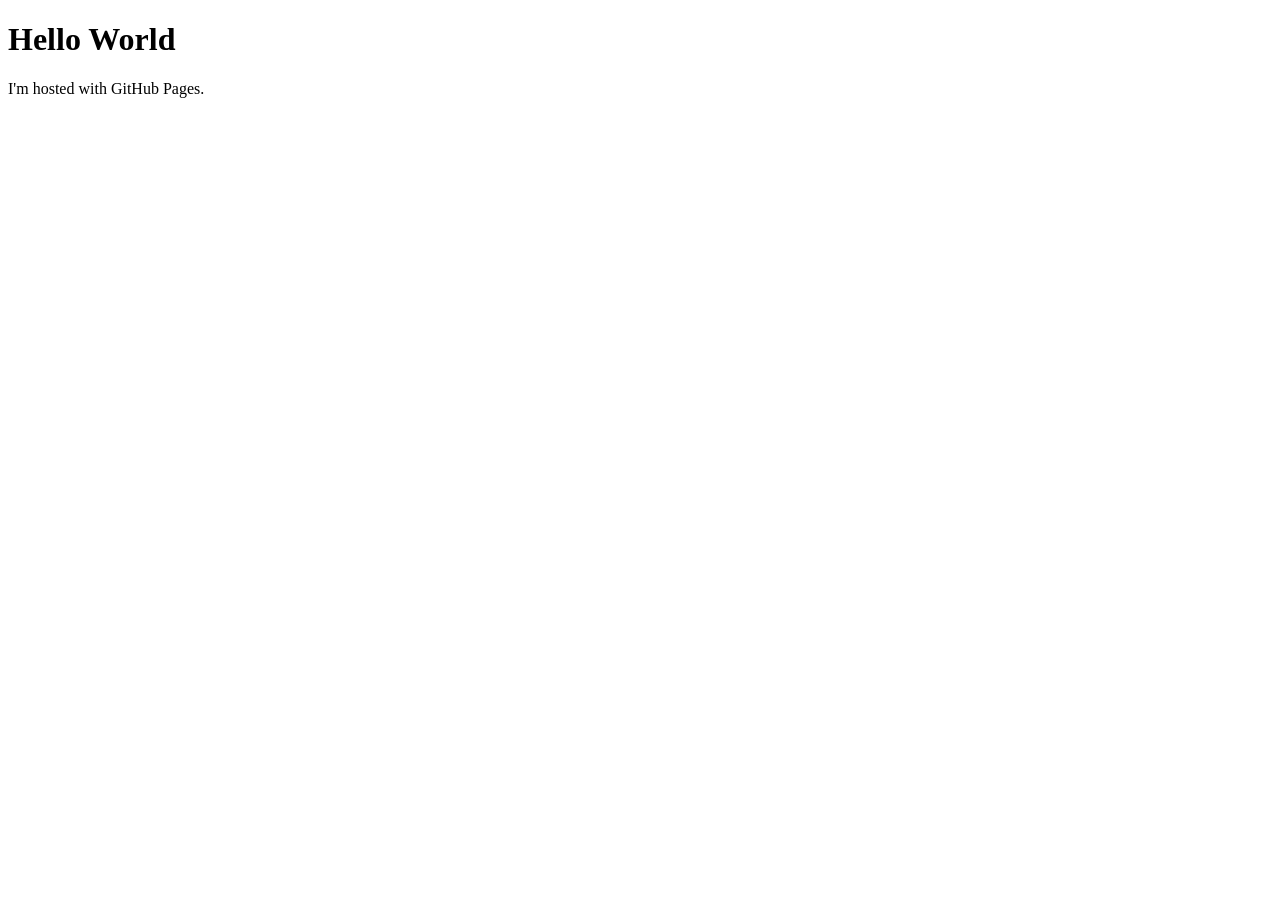
==== index.html @ 9ea76708 "keyshot" ====
<!DOCTYPE html>
<!-- saved from url=(0057)https://blog.keyshot.com/hubfs/downloads/files/index.html -->
<html><head><meta http-equiv="Content-Type" content="text/html; charset=windows-1252"><style type="text/css">.vue-slider-dot{position:absolute;will-change:transform;-webkit-transition:all 0s;transition:all 0s;z-index:5}.vue-slider-dot-tooltip{position:absolute;visibility:hidden}.vue-slider-dot-tooltip-show{visibility:visible}.vue-slider-dot-tooltip-top{top:-10px;left:50%;-webkit-transform:translate(-50%,-100%);transform:translate(-50%,-100%)}.vue-slider-dot-tooltip-bottom{bottom:-10px;left:50%;-webkit-transform:translate(-50%,100%);transform:translate(-50%,100%)}.vue-slider-dot-tooltip-left{left:-10px;top:50%;-webkit-transform:translate(-100%,-50%);transform:translate(-100%,-50%)}.vue-slider-dot-tooltip-right{right:-10px;top:50%;-webkit-transform:translate(100%,-50%);transform:translate(100%,-50%)}</style><style type="text/css">.vue-slider-marks{position:relative;width:100%;height:100%}.vue-slider-mark{position:absolute;z-index:1}.vue-slider-ltr .vue-slider-mark,.vue-slider-rtl .vue-slider-mark{width:0;height:100%;top:50%}.vue-slider-ltr .vue-slider-mark-step,.vue-slider-rtl .vue-slider-mark-step{top:0}.vue-slider-ltr .vue-slider-mark-label,.vue-slider-rtl .vue-slider-mark-label{top:100%;margin-top:10px}.vue-slider-ltr .vue-slider-mark{-webkit-transform:translate(-50%,-50%);transform:translate(-50%,-50%)}.vue-slider-ltr .vue-slider-mark-step{left:0}.vue-slider-ltr .vue-slider-mark-label{left:50%;-webkit-transform:translateX(-50%);transform:translateX(-50%)}.vue-slider-rtl .vue-slider-mark{-webkit-transform:translate(50%,-50%);transform:translate(50%,-50%)}.vue-slider-rtl .vue-slider-mark-step{right:0}.vue-slider-rtl .vue-slider-mark-label{right:50%;-webkit-transform:translateX(50%);transform:translateX(50%)}.vue-slider-btt .vue-slider-mark,.vue-slider-ttb .vue-slider-mark{width:100%;height:0;left:50%}.vue-slider-btt .vue-slider-mark-step,.vue-slider-ttb .vue-slider-mark-step{left:0}.vue-slider-btt .vue-slider-mark-label,.vue-slider-ttb .vue-slider-mark-label{left:100%;margin-left:10px}.vue-slider-btt .vue-slider-mark{-webkit-transform:translate(-50%,50%);transform:translate(-50%,50%)}.vue-slider-btt .vue-slider-mark-step{top:0}.vue-slider-btt .vue-slider-mark-label{top:50%;-webkit-transform:translateY(-50%);transform:translateY(-50%)}.vue-slider-ttb .vue-slider-mark{-webkit-transform:translate(-50%,-50%);transform:translate(-50%,-50%)}.vue-slider-ttb .vue-slider-mark-step{bottom:0}.vue-slider-ttb .vue-slider-mark-label{bottom:50%;-webkit-transform:translateY(50%);transform:translateY(50%)}.vue-slider-mark-label,.vue-slider-mark-step{position:absolute}</style><style type="text/css">.vue-slider{position:relative;-webkit-box-sizing:content-box;box-sizing:content-box;-webkit-user-select:none;-moz-user-select:none;-ms-user-select:none;user-select:none;display:block;-ms-touch-action:none;-webkit-tap-highlight-color:rgba(0,0,0,0)}.vue-slider-disabled{pointer-events:none}.vue-slider-rail{position:relative;width:100%;height:100%;-webkit-transition-property:width,height,left,right,top,bottom;transition-property:width,height,left,right,top,bottom}.vue-slider-process{position:absolute;z-index:1}.vue-slider-sr-only{clip:rect(1px,1px,1px,1px);height:1px;width:1px;overflow:hidden;position:absolute!important}</style><style type="text/css">/* component style */
.vue-slider-disabled {
  opacity: 0.5;
  cursor: not-allowed;
}

/* rail style */
.vue-slider-rail {
  background-color: #ccc;
  border-radius: 15px;
}

/* process style */
.vue-slider-process {
  background-color: #3498db;
  border-radius: 15px;
}

/* mark style */
.vue-slider-mark {
  z-index: 4;
}
.vue-slider-mark:first-child .vue-slider-mark-step, .vue-slider-mark:last-child .vue-slider-mark-step {
  display: none;
}
.vue-slider-mark-step {
  width: 100%;
  height: 100%;
  border-radius: 50%;
  background-color: rgba(0, 0, 0, 0.16);
}
.vue-slider-mark-label {
  font-size: 14px;
  white-space: nowrap;
}
/* dot style */
.vue-slider-dot-handle {
  cursor: pointer;
  width: 100%;
  height: 100%;
  border-radius: 50%;
  background-color: #fff;
  box-sizing: border-box;
  box-shadow: 0.5px 0.5px 2px 1px rgba(0, 0, 0, 0.32);
}
.vue-slider-dot-handle-focus {
  box-shadow: 0px 0px 1px 2px rgba(52, 152, 219, 0.36);
}

.vue-slider-dot-handle-disabled {
  cursor: not-allowed;
  background-color: #ccc;
}

.vue-slider-dot-tooltip-inner {
  font-size: 14px;
  white-space: nowrap;
  padding: 2px 5px;
  min-width: 20px;
  text-align: center;
  color: #fff;
  border-radius: 5px;
  border-color: #3498db;
  background-color: #3498db;
  box-sizing: content-box;
}
.vue-slider-dot-tooltip-inner::after {
  content: "";
  position: absolute;
}
.vue-slider-dot-tooltip-inner-top::after {
  top: 100%;
  left: 50%;
  transform: translate(-50%, 0);
  height: 0;
  width: 0;
  border-color: transparent;
  border-style: solid;
  border-width: 5px;
  border-top-color: inherit;
}
.vue-slider-dot-tooltip-inner-bottom::after {
  bottom: 100%;
  left: 50%;
  transform: translate(-50%, 0);
  height: 0;
  width: 0;
  border-color: transparent;
  border-style: solid;
  border-width: 5px;
  border-bottom-color: inherit;
}
.vue-slider-dot-tooltip-inner-left::after {
  left: 100%;
  top: 50%;
  transform: translate(0, -50%);
  height: 0;
  width: 0;
  border-color: transparent;
  border-style: solid;
  border-width: 5px;
  border-left-color: inherit;
}
.vue-slider-dot-tooltip-inner-right::after {
  right: 100%;
  top: 50%;
  transform: translate(0, -50%);
  height: 0;
  width: 0;
  border-color: transparent;
  border-style: solid;
  border-width: 5px;
  border-right-color: inherit;
}

.vue-slider-dot-tooltip-wrapper {
  opacity: 0;
  transition: all 0.3s;
}
.vue-slider-dot-tooltip-wrapper-show {
  opacity: 1;
}
</style><style type="text/css">
.Main__controls_1d7bsga8[data-v-e9185a48]{width:100%;max-width:510px;position:fixed;padding:0px 11px;user-select:none;z-index:10000000;background:white;border:2px solid black;display:flex;flex-direction:row;align-items:center
}
.Main__controls_1d7bsga8 .Main__play-btn-wrap_x5pQSEfb[data-v-e9185a48]{margin:0 0px
}
.Main__controls_1d7bsga8 .Main__play-btn-wrap_x5pQSEfb div[data-v-e9185a48]{cursor:pointer;height:32px;width:30px;display:flex;flex-direction:row;align-items:center;justify-content:center
}
.Main__controls_1d7bsga8 .Main__play-btn-wrap_x5pQSEfb svg[data-v-e9185a48]{width:14px;height:auto;cursor:pointer
}
.Main__controls_1d7bsga8 .Main__controls-wrap_3U3nEvol[data-v-e9185a48]{display:flex;flex-direction:row;flex:1;padding:8px 0;align-items:center
}
.Main__controls_1d7bsga8 .Main__controls-wrap_3U3nEvol .Main__time_IdhjO9hP[data-v-e9185a48]{white-space:nowrap;margin-right:10px;margin-left:2px;font-size:10px;font-family:"Didact Gothic"
}
.Main__controls_1d7bsga8 .Main__controls-wrap_3U3nEvol .Main__progress_PWbxBj3c[data-v-e9185a48]{margin:0 5px;max-width:343px;flex-shrink:unset;width:100%
}
.Main__controls_1d7bsga8 .Main__controls-wrap_3U3nEvol .Main__duration_2uU0QLly[data-v-e9185a48]{margin-left:5px;margin-right:5px;font-size:10px;font-family:"Didact Gothic"
}
.Main__controls_1d7bsga8 .Main__controls-wrap_3U3nEvol .Main__volume_2sFz3dVC[data-v-e9185a48]{flex-shrink:unset;margin:0 5px;width:100px
}
.Main__tl_2eCs-W85[data-v-e9185a48]{top:15%;right:calc(100% - 38px);padding-right:3px
}
.Main__tl_2eCs-W85 .Main__play-btn-wrap_x5pQSEfb div[data-v-e9185a48]{margin-left:5px
}
.Main__tl_2eCs-W85[data-v-e9185a48]:hover{right:unset;left:-4px;padding-right:11px;padding-left:0px
}
.Main__tl_2eCs-W85:hover .Main__play-btn-wrap_x5pQSEfb[data-v-e9185a48]{order:0
}
.Main__tl_2eCs-W85:hover .Main__play-btn-wrap_x5pQSEfb div[data-v-e9185a48]{padding-left:5px;margin-left:unset
}
.Main__tl_2eCs-W85 .Main__play-btn-wrap_x5pQSEfb[data-v-e9185a48]{order:1
}
.Main__bl_3NKsjgYi[data-v-e9185a48]{bottom:15%;right:calc(100% - 38px);padding-right:3px
}
.Main__bl_3NKsjgYi .Main__play-btn-wrap_x5pQSEfb div[data-v-e9185a48]{margin-left:5px
}
.Main__bl_3NKsjgYi[data-v-e9185a48]:hover{right:unset;left:-4px;padding-right:11px;padding-left:0px
}
.Main__bl_3NKsjgYi:hover .Main__play-btn-wrap_x5pQSEfb[data-v-e9185a48]{order:0
}
.Main__bl_3NKsjgYi:hover .Main__play-btn-wrap_x5pQSEfb div[data-v-e9185a48]{padding-left:5px;margin-left:unset
}
.Main__bl_3NKsjgYi .Main__play-btn-wrap_x5pQSEfb[data-v-e9185a48]{order:1
}
.Main__tr_3I2WpakI[data-v-e9185a48]{top:15%;left:calc(100% - 38px);padding-left:3px
}
.Main__tr_3I2WpakI .Main__play-btn-wrap_x5pQSEfb div[data-v-e9185a48]{margin-right:5px
}
.Main__tr_3I2WpakI[data-v-e9185a48]:hover{left:unset;right:-4px;padding-right:5px;padding-left:11px
}
.Main__tr_3I2WpakI:hover .Main__play-btn-wrap_x5pQSEfb[data-v-e9185a48]{order:1;margin-left:10px
}
.Main__tr_3I2WpakI:hover .Main__play-btn-wrap_x5pQSEfb div[data-v-e9185a48]{margin-right:unset
}
.Main__tr_3I2WpakI .Main__play-btn-wrap_x5pQSEfb[data-v-e9185a48]{order:0
}
.Main__br_1ErROjdI[data-v-e9185a48]{bottom:15%;left:calc(100% - 38px);padding-left:3px
}
.Main__br_1ErROjdI .Main__play-btn-wrap_x5pQSEfb div[data-v-e9185a48]{margin-right:5px
}
.Main__br_1ErROjdI[data-v-e9185a48]:hover{left:unset;right:-4px;padding-right:5px;padding-left:11px
}
.Main__br_1ErROjdI:hover .Main__play-btn-wrap_x5pQSEfb[data-v-e9185a48]{order:1;margin-left:10px
}
.Main__br_1ErROjdI:hover .Main__play-btn-wrap_x5pQSEfb div[data-v-e9185a48]{margin-right:unset
}
.Main__br_1ErROjdI .Main__play-btn-wrap_x5pQSEfb[data-v-e9185a48]{order:0
}
</style><style type="text/css">
.vue-slider-process,.vue-slider-dot{transition:none !important
}
.vue-slider{cursor:pointer
}
.vue-slider-dot-tooltip{display:none !important
}
.vue-slider-dot{background:black !important;border-radius:50%;box-shadow:none;height:12px !important;width:12px !important
}
.vue-slider-dot-handle{background:transparent !important;box-shadow:none
}
.vue-slider-rail{background:#f2f2f2 !important
}
.vue-slider-process{background:black !important
}
.vue-slider{height:2px !important
}
</style><style type="text/css">@font-face{font-family:'Didact Gothic';src:url([data-uri]) format("woff");font-weight:normal;font-style:normal}
</style></head><body>
<h1>Hello World</h1>
<p>I'm hosted with GitHub Pages.</p>

<div data-v-e9185a48=""><!----></div></body></html>
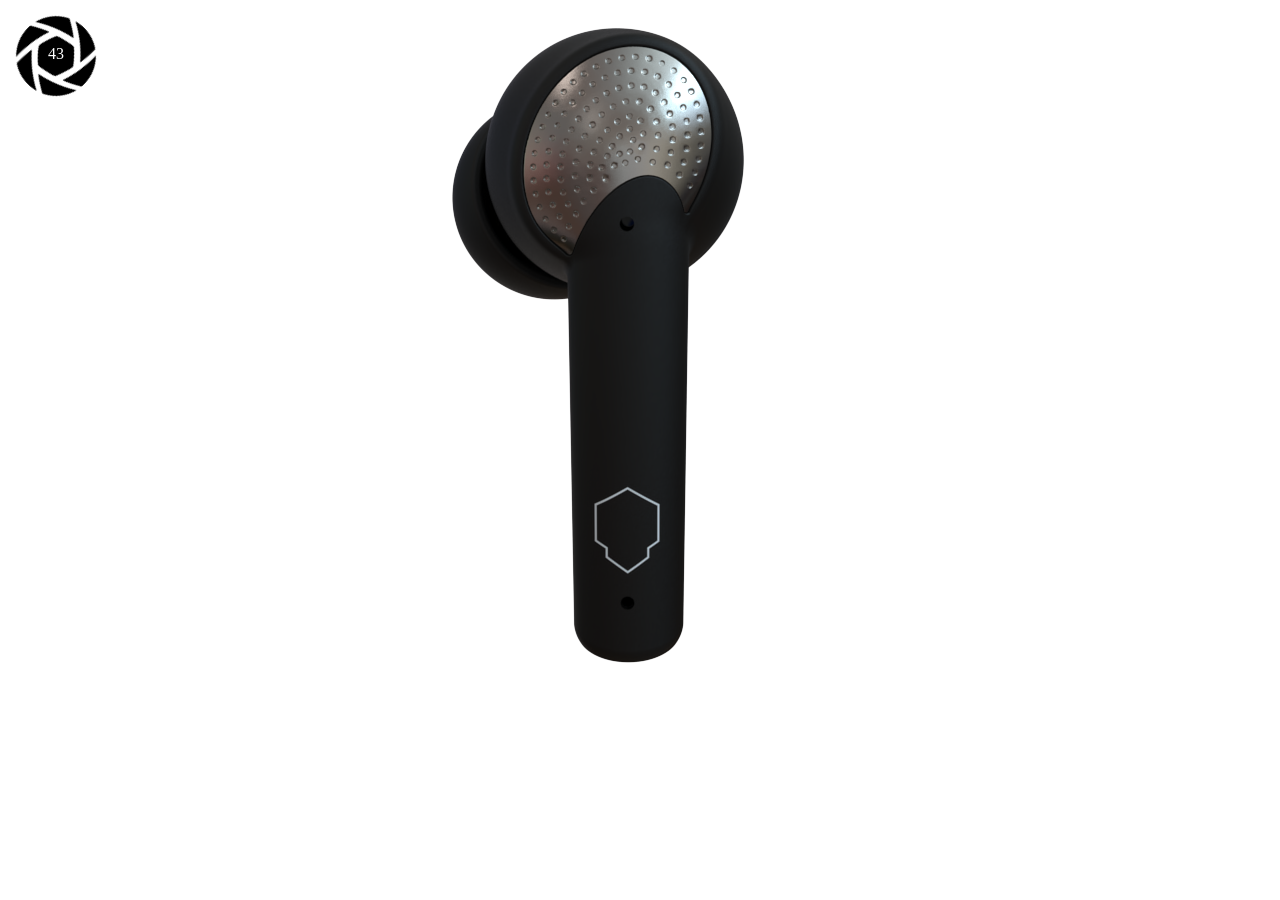
==== commit cd3174ee: "Update index.html" ====
--- a/index.html
+++ b/index.html
@@ -1,214 +1,58 @@
+<!--
+  KeyShotXR
+  (c) Copyright 2012-2017 Luxion ApS - All Rights Reserved.
+-->
+
 <!DOCTYPE html>
-<!-- saved from url=(0057)https://blog.keyshot.com/hubfs/downloads/files/index.html -->
-<html><head><meta http-equiv="Content-Type" content="text/html; charset=windows-1252"><style type="text/css">.vue-slider-dot{position:absolute;will-change:transform;-webkit-transition:all 0s;transition:all 0s;z-index:5}.vue-slider-dot-tooltip{position:absolute;visibility:hidden}.vue-slider-dot-tooltip-show{visibility:visible}.vue-slider-dot-tooltip-top{top:-10px;left:50%;-webkit-transform:translate(-50%,-100%);transform:translate(-50%,-100%)}.vue-slider-dot-tooltip-bottom{bottom:-10px;left:50%;-webkit-transform:translate(-50%,100%);transform:translate(-50%,100%)}.vue-slider-dot-tooltip-left{left:-10px;top:50%;-webkit-transform:translate(-100%,-50%);transform:translate(-100%,-50%)}.vue-slider-dot-tooltip-right{right:-10px;top:50%;-webkit-transform:translate(100%,-50%);transform:translate(100%,-50%)}</style><style type="text/css">.vue-slider-marks{position:relative;width:100%;height:100%}.vue-slider-mark{position:absolute;z-index:1}.vue-slider-ltr .vue-slider-mark,.vue-slider-rtl .vue-slider-mark{width:0;height:100%;top:50%}.vue-slider-ltr .vue-slider-mark-step,.vue-slider-rtl .vue-slider-mark-step{top:0}.vue-slider-ltr .vue-slider-mark-label,.vue-slider-rtl .vue-slider-mark-label{top:100%;margin-top:10px}.vue-slider-ltr .vue-slider-mark{-webkit-transform:translate(-50%,-50%);transform:translate(-50%,-50%)}.vue-slider-ltr .vue-slider-mark-step{left:0}.vue-slider-ltr .vue-slider-mark-label{left:50%;-webkit-transform:translateX(-50%);transform:translateX(-50%)}.vue-slider-rtl .vue-slider-mark{-webkit-transform:translate(50%,-50%);transform:translate(50%,-50%)}.vue-slider-rtl .vue-slider-mark-step{right:0}.vue-slider-rtl .vue-slider-mark-label{right:50%;-webkit-transform:translateX(50%);transform:translateX(50%)}.vue-slider-btt .vue-slider-mark,.vue-slider-ttb .vue-slider-mark{width:100%;height:0;left:50%}.vue-slider-btt .vue-slider-mark-step,.vue-slider-ttb .vue-slider-mark-step{left:0}.vue-slider-btt .vue-slider-mark-label,.vue-slider-ttb .vue-slider-mark-label{left:100%;margin-left:10px}.vue-slider-btt .vue-slider-mark{-webkit-transform:translate(-50%,50%);transform:translate(-50%,50%)}.vue-slider-btt .vue-slider-mark-step{top:0}.vue-slider-btt .vue-slider-mark-label{top:50%;-webkit-transform:translateY(-50%);transform:translateY(-50%)}.vue-slider-ttb .vue-slider-mark{-webkit-transform:translate(-50%,-50%);transform:translate(-50%,-50%)}.vue-slider-ttb .vue-slider-mark-step{bottom:0}.vue-slider-ttb .vue-slider-mark-label{bottom:50%;-webkit-transform:translateY(50%);transform:translateY(50%)}.vue-slider-mark-label,.vue-slider-mark-step{position:absolute}</style><style type="text/css">.vue-slider{position:relative;-webkit-box-sizing:content-box;box-sizing:content-box;-webkit-user-select:none;-moz-user-select:none;-ms-user-select:none;user-select:none;display:block;-ms-touch-action:none;-webkit-tap-highlight-color:rgba(0,0,0,0)}.vue-slider-disabled{pointer-events:none}.vue-slider-rail{position:relative;width:100%;height:100%;-webkit-transition-property:width,height,left,right,top,bottom;transition-property:width,height,left,right,top,bottom}.vue-slider-process{position:absolute;z-index:1}.vue-slider-sr-only{clip:rect(1px,1px,1px,1px);height:1px;width:1px;overflow:hidden;position:absolute!important}</style><style type="text/css">/* component style */
-.vue-slider-disabled {
-  opacity: 0.5;
-  cursor: not-allowed;
-}
+<html xmlns='http://www.w3.org/1999/xhtml'>
+  <head>
+    <meta http-equiv="X-UA-Compatible" content="IE=Edge"/>
+    <meta http-equiv="Content-Type" content="text/html; charset=utf-8"/>
+    <meta name="viewport" content="width=device-width, initial-scale=1, maximum-scale=1">
+    <title>KeyShotXR</title>
+    <style type="text/css">
+      body { -ms-touch-action: none; }
+    </style>
+    <script type="text/javascript" src="earbud_logo/files/KeyShotXR.js"></script>
+    <script type="text/javascript">
+      var keyshotXR;
 
-/* rail style */
-.vue-slider-rail {
-  background-color: #ccc;
-  border-radius: 15px;
-}
+      function initKeyShotXR() {
+        var nameOfDiv = "KeyShotXR";
+        var folderName = "earbud_logo";
+        var viewPortWidth = 1280;
+        var viewPortHeight = 720;
+        var backgroundColor = "#FFFFFF";
+        var uCount = 90;
+        var vCount = 1;
+        var uWrap = true;
+        var vWrap = false;
+        var uMouseSensitivity = -0.05;
+        var vMouseSensitivity = 0.05;
+        var uStartIndex = 89;
+        var vStartIndex = 0;
+        var minZoom = 1;
+        var maxZoom = 1;
+        var rotationDamping = 0.96;
+        var downScaleToBrowser = true;
+        var addDownScaleGUIButton = false;
+        var downloadOnInteraction = false;
+        var imageExtension = "png";
+        var showLoading = true;
+        var loadingIcon = "ks_logo.png"; // Set to empty string for default icon.
+        var allowFullscreen = true; // Double-click in desktop browsers for fullscreen.
+        var uReverse = false;
+        var vReverse = false;
+        var hotspots = {};
+        var isIBooksWidget = false;
+        
+        keyshotXR = new keyshotXR(nameOfDiv,folderName,viewPortWidth,viewPortHeight,backgroundColor,uCount,vCount,uWrap,vWrap,uMouseSensitivity,vMouseSensitivity,uStartIndex,vStartIndex,minZoom,maxZoom,rotationDamping,downScaleToBrowser,addDownScaleGUIButton,downloadOnInteraction,imageExtension,showLoading,loadingIcon,allowFullscreen,uReverse,vReverse,hotspots,isIBooksWidget);
+      }
 
-/* process style */
-.vue-slider-process {
-  background-color: #3498db;
-  border-radius: 15px;
-}
-
-/* mark style */
-.vue-slider-mark {
-  z-index: 4;
-}
-.vue-slider-mark:first-child .vue-slider-mark-step, .vue-slider-mark:last-child .vue-slider-mark-step {
-  display: none;
-}
-.vue-slider-mark-step {
-  width: 100%;
-  height: 100%;
-  border-radius: 50%;
-  background-color: rgba(0, 0, 0, 0.16);
-}
-.vue-slider-mark-label {
-  font-size: 14px;
-  white-space: nowrap;
-}
-/* dot style */
-.vue-slider-dot-handle {
-  cursor: pointer;
-  width: 100%;
-  height: 100%;
-  border-radius: 50%;
-  background-color: #fff;
-  box-sizing: border-box;
-  box-shadow: 0.5px 0.5px 2px 1px rgba(0, 0, 0, 0.32);
-}
-.vue-slider-dot-handle-focus {
-  box-shadow: 0px 0px 1px 2px rgba(52, 152, 219, 0.36);
-}
-
-.vue-slider-dot-handle-disabled {
-  cursor: not-allowed;
-  background-color: #ccc;
-}
-
-.vue-slider-dot-tooltip-inner {
-  font-size: 14px;
-  white-space: nowrap;
-  padding: 2px 5px;
-  min-width: 20px;
-  text-align: center;
-  color: #fff;
-  border-radius: 5px;
-  border-color: #3498db;
-  background-color: #3498db;
-  box-sizing: content-box;
-}
-.vue-slider-dot-tooltip-inner::after {
-  content: "";
-  position: absolute;
-}
-.vue-slider-dot-tooltip-inner-top::after {
-  top: 100%;
-  left: 50%;
-  transform: translate(-50%, 0);
-  height: 0;
-  width: 0;
-  border-color: transparent;
-  border-style: solid;
-  border-width: 5px;
-  border-top-color: inherit;
-}
-.vue-slider-dot-tooltip-inner-bottom::after {
-  bottom: 100%;
-  left: 50%;
-  transform: translate(-50%, 0);
-  height: 0;
-  width: 0;
-  border-color: transparent;
-  border-style: solid;
-  border-width: 5px;
-  border-bottom-color: inherit;
-}
-.vue-slider-dot-tooltip-inner-left::after {
-  left: 100%;
-  top: 50%;
-  transform: translate(0, -50%);
-  height: 0;
-  width: 0;
-  border-color: transparent;
-  border-style: solid;
-  border-width: 5px;
-  border-left-color: inherit;
-}
-.vue-slider-dot-tooltip-inner-right::after {
-  right: 100%;
-  top: 50%;
-  transform: translate(0, -50%);
-  height: 0;
-  width: 0;
-  border-color: transparent;
-  border-style: solid;
-  border-width: 5px;
-  border-right-color: inherit;
-}
-
-.vue-slider-dot-tooltip-wrapper {
-  opacity: 0;
-  transition: all 0.3s;
-}
-.vue-slider-dot-tooltip-wrapper-show {
-  opacity: 1;
-}
-</style><style type="text/css">
-.Main__controls_1d7bsga8[data-v-e9185a48]{width:100%;max-width:510px;position:fixed;padding:0px 11px;user-select:none;z-index:10000000;background:white;border:2px solid black;display:flex;flex-direction:row;align-items:center
-}
-.Main__controls_1d7bsga8 .Main__play-btn-wrap_x5pQSEfb[data-v-e9185a48]{margin:0 0px
-}
-.Main__controls_1d7bsga8 .Main__play-btn-wrap_x5pQSEfb div[data-v-e9185a48]{cursor:pointer;height:32px;width:30px;display:flex;flex-direction:row;align-items:center;justify-content:center
-}
-.Main__controls_1d7bsga8 .Main__play-btn-wrap_x5pQSEfb svg[data-v-e9185a48]{width:14px;height:auto;cursor:pointer
-}
-.Main__controls_1d7bsga8 .Main__controls-wrap_3U3nEvol[data-v-e9185a48]{display:flex;flex-direction:row;flex:1;padding:8px 0;align-items:center
-}
-.Main__controls_1d7bsga8 .Main__controls-wrap_3U3nEvol .Main__time_IdhjO9hP[data-v-e9185a48]{white-space:nowrap;margin-right:10px;margin-left:2px;font-size:10px;font-family:"Didact Gothic"
-}
-.Main__controls_1d7bsga8 .Main__controls-wrap_3U3nEvol .Main__progress_PWbxBj3c[data-v-e9185a48]{margin:0 5px;max-width:343px;flex-shrink:unset;width:100%
-}
-.Main__controls_1d7bsga8 .Main__controls-wrap_3U3nEvol .Main__duration_2uU0QLly[data-v-e9185a48]{margin-left:5px;margin-right:5px;font-size:10px;font-family:"Didact Gothic"
-}
-.Main__controls_1d7bsga8 .Main__controls-wrap_3U3nEvol .Main__volume_2sFz3dVC[data-v-e9185a48]{flex-shrink:unset;margin:0 5px;width:100px
-}
-.Main__tl_2eCs-W85[data-v-e9185a48]{top:15%;right:calc(100% - 38px);padding-right:3px
-}
-.Main__tl_2eCs-W85 .Main__play-btn-wrap_x5pQSEfb div[data-v-e9185a48]{margin-left:5px
-}
-.Main__tl_2eCs-W85[data-v-e9185a48]:hover{right:unset;left:-4px;padding-right:11px;padding-left:0px
-}
-.Main__tl_2eCs-W85:hover .Main__play-btn-wrap_x5pQSEfb[data-v-e9185a48]{order:0
-}
-.Main__tl_2eCs-W85:hover .Main__play-btn-wrap_x5pQSEfb div[data-v-e9185a48]{padding-left:5px;margin-left:unset
-}
-.Main__tl_2eCs-W85 .Main__play-btn-wrap_x5pQSEfb[data-v-e9185a48]{order:1
-}
-.Main__bl_3NKsjgYi[data-v-e9185a48]{bottom:15%;right:calc(100% - 38px);padding-right:3px
-}
-.Main__bl_3NKsjgYi .Main__play-btn-wrap_x5pQSEfb div[data-v-e9185a48]{margin-left:5px
-}
-.Main__bl_3NKsjgYi[data-v-e9185a48]:hover{right:unset;left:-4px;padding-right:11px;padding-left:0px
-}
-.Main__bl_3NKsjgYi:hover .Main__play-btn-wrap_x5pQSEfb[data-v-e9185a48]{order:0
-}
-.Main__bl_3NKsjgYi:hover .Main__play-btn-wrap_x5pQSEfb div[data-v-e9185a48]{padding-left:5px;margin-left:unset
-}
-.Main__bl_3NKsjgYi .Main__play-btn-wrap_x5pQSEfb[data-v-e9185a48]{order:1
-}
-.Main__tr_3I2WpakI[data-v-e9185a48]{top:15%;left:calc(100% - 38px);padding-left:3px
-}
-.Main__tr_3I2WpakI .Main__play-btn-wrap_x5pQSEfb div[data-v-e9185a48]{margin-right:5px
-}
-.Main__tr_3I2WpakI[data-v-e9185a48]:hover{left:unset;right:-4px;padding-right:5px;padding-left:11px
-}
-.Main__tr_3I2WpakI:hover .Main__play-btn-wrap_x5pQSEfb[data-v-e9185a48]{order:1;margin-left:10px
-}
-.Main__tr_3I2WpakI:hover .Main__play-btn-wrap_x5pQSEfb div[data-v-e9185a48]{margin-right:unset
-}
-.Main__tr_3I2WpakI .Main__play-btn-wrap_x5pQSEfb[data-v-e9185a48]{order:0
-}
-.Main__br_1ErROjdI[data-v-e9185a48]{bottom:15%;left:calc(100% - 38px);padding-left:3px
-}
-.Main__br_1ErROjdI .Main__play-btn-wrap_x5pQSEfb div[data-v-e9185a48]{margin-right:5px
-}
-.Main__br_1ErROjdI[data-v-e9185a48]:hover{left:unset;right:-4px;padding-right:5px;padding-left:11px
-}
-.Main__br_1ErROjdI:hover .Main__play-btn-wrap_x5pQSEfb[data-v-e9185a48]{order:1;margin-left:10px
-}
-.Main__br_1ErROjdI:hover .Main__play-btn-wrap_x5pQSEfb div[data-v-e9185a48]{margin-right:unset
-}
-.Main__br_1ErROjdI .Main__play-btn-wrap_x5pQSEfb[data-v-e9185a48]{order:0
-}
-</style><style type="text/css">
-.vue-slider-process,.vue-slider-dot{transition:none !important
-}
-.vue-slider{cursor:pointer
-}
-.vue-slider-dot-tooltip{display:none !important
-}
-.vue-slider-dot{background:black !important;border-radius:50%;box-shadow:none;height:12px !important;width:12px !important
-}
-.vue-slider-dot-handle{background:transparent !important;box-shadow:none
-}
-.vue-slider-rail{background:#f2f2f2 !important
-}
-.vue-slider-process{background:black !important
-}
-.vue-slider{height:2px !important
-}
-</style><style type="text/css">@font-face{font-family:'Didact Gothic';src:url([data-uri]) format("woff");font-weight:normal;font-style:normal}
-</style></head><body>
-<h1>Hello World</h1>
-<p>I'm hosted with GitHub Pages.</p>
-
-<div data-v-e9185a48=""><!----></div></body></html>+      window.onload = initKeyShotXR;
+    </script>
+  </head>
+  <body oncontextmenu="return false;">
+    <div id="KeyShotXR"></div>
+  </body>
+</html>
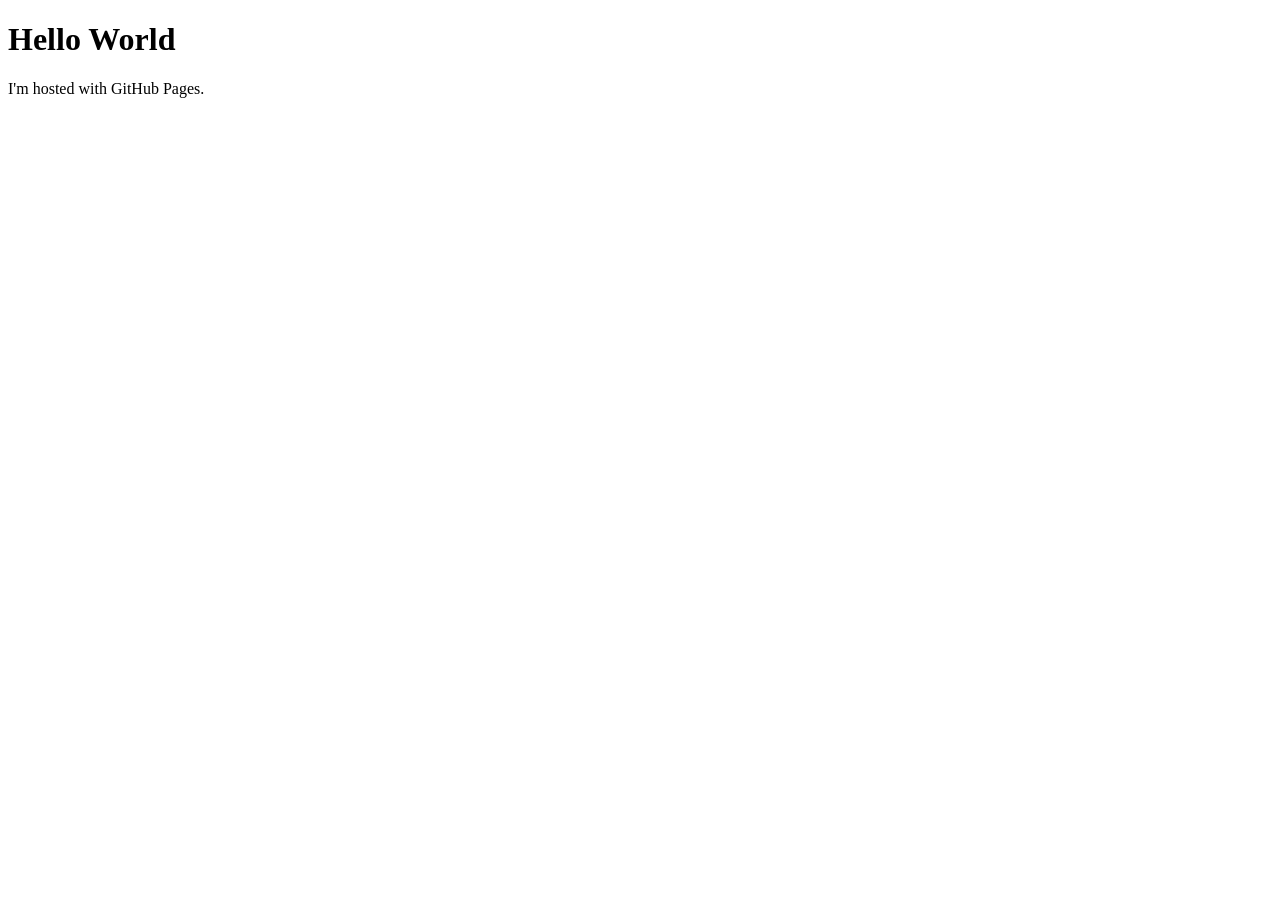
==== commit b65c62b3: "Update index.html" ====
--- a/index.html
+++ b/index.html
@@ -1,58 +1,214 @@
-<!--
-  KeyShotXR
-  (c) Copyright 2012-2017 Luxion ApS - All Rights Reserved.
--->
-
 <!DOCTYPE html>
-<html xmlns='http://www.w3.org/1999/xhtml'>
-  <head>
-    <meta http-equiv="X-UA-Compatible" content="IE=Edge"/>
-    <meta http-equiv="Content-Type" content="text/html; charset=utf-8"/>
-    <meta name="viewport" content="width=device-width, initial-scale=1, maximum-scale=1">
-    <title>KeyShotXR</title>
-    <style type="text/css">
-      body { -ms-touch-action: none; }
-    </style>
-    <script type="text/javascript" src="earbud_logo/files/KeyShotXR.js"></script>
-    <script type="text/javascript">
-      var keyshotXR;
-
-      function initKeyShotXR() {
-        var nameOfDiv = "KeyShotXR";
-        var folderName = "earbud_logo";
-        var viewPortWidth = 1280;
-        var viewPortHeight = 720;
-        var backgroundColor = "#FFFFFF";
-        var uCount = 90;
-        var vCount = 1;
-        var uWrap = true;
-        var vWrap = false;
-        var uMouseSensitivity = -0.05;
-        var vMouseSensitivity = 0.05;
-        var uStartIndex = 89;
-        var vStartIndex = 0;
-        var minZoom = 1;
-        var maxZoom = 1;
-        var rotationDamping = 0.96;
-        var downScaleToBrowser = true;
-        var addDownScaleGUIButton = false;
-        var downloadOnInteraction = false;
-        var imageExtension = "png";
-        var showLoading = true;
-        var loadingIcon = "ks_logo.png"; // Set to empty string for default icon.
-        var allowFullscreen = true; // Double-click in desktop browsers for fullscreen.
-        var uReverse = false;
-        var vReverse = false;
-        var hotspots = {};
-        var isIBooksWidget = false;
-        
-        keyshotXR = new keyshotXR(nameOfDiv,folderName,viewPortWidth,viewPortHeight,backgroundColor,uCount,vCount,uWrap,vWrap,uMouseSensitivity,vMouseSensitivity,uStartIndex,vStartIndex,minZoom,maxZoom,rotationDamping,downScaleToBrowser,addDownScaleGUIButton,downloadOnInteraction,imageExtension,showLoading,loadingIcon,allowFullscreen,uReverse,vReverse,hotspots,isIBooksWidget);
-      }
-
-      window.onload = initKeyShotXR;
-    </script>
-  </head>
-  <body oncontextmenu="return false;">
-    <div id="KeyShotXR"></div>
-  </body>
-</html>
+<!-- saved from url=(0057)https://blog.keyshot.com/hubfs/downloads/files/index.html -->
+<html><head><meta http-equiv="Content-Type" content="text/html; charset=windows-1252"><style type="text/css">.vue-slider-dot{position:absolute;will-change:transform;-webkit-transition:all 0s;transition:all 0s;z-index:5}.vue-slider-dot-tooltip{position:absolute;visibility:hidden}.vue-slider-dot-tooltip-show{visibility:visible}.vue-slider-dot-tooltip-top{top:-10px;left:50%;-webkit-transform:translate(-50%,-100%);transform:translate(-50%,-100%)}.vue-slider-dot-tooltip-bottom{bottom:-10px;left:50%;-webkit-transform:translate(-50%,100%);transform:translate(-50%,100%)}.vue-slider-dot-tooltip-left{left:-10px;top:50%;-webkit-transform:translate(-100%,-50%);transform:translate(-100%,-50%)}.vue-slider-dot-tooltip-right{right:-10px;top:50%;-webkit-transform:translate(100%,-50%);transform:translate(100%,-50%)}</style><style type="text/css">.vue-slider-marks{position:relative;width:100%;height:100%}.vue-slider-mark{position:absolute;z-index:1}.vue-slider-ltr .vue-slider-mark,.vue-slider-rtl .vue-slider-mark{width:0;height:100%;top:50%}.vue-slider-ltr .vue-slider-mark-step,.vue-slider-rtl .vue-slider-mark-step{top:0}.vue-slider-ltr .vue-slider-mark-label,.vue-slider-rtl .vue-slider-mark-label{top:100%;margin-top:10px}.vue-slider-ltr .vue-slider-mark{-webkit-transform:translate(-50%,-50%);transform:translate(-50%,-50%)}.vue-slider-ltr .vue-slider-mark-step{left:0}.vue-slider-ltr .vue-slider-mark-label{left:50%;-webkit-transform:translateX(-50%);transform:translateX(-50%)}.vue-slider-rtl .vue-slider-mark{-webkit-transform:translate(50%,-50%);transform:translate(50%,-50%)}.vue-slider-rtl .vue-slider-mark-step{right:0}.vue-slider-rtl .vue-slider-mark-label{right:50%;-webkit-transform:translateX(50%);transform:translateX(50%)}.vue-slider-btt .vue-slider-mark,.vue-slider-ttb .vue-slider-mark{width:100%;height:0;left:50%}.vue-slider-btt .vue-slider-mark-step,.vue-slider-ttb .vue-slider-mark-step{left:0}.vue-slider-btt .vue-slider-mark-label,.vue-slider-ttb .vue-slider-mark-label{left:100%;margin-left:10px}.vue-slider-btt .vue-slider-mark{-webkit-transform:translate(-50%,50%);transform:translate(-50%,50%)}.vue-slider-btt .vue-slider-mark-step{top:0}.vue-slider-btt .vue-slider-mark-label{top:50%;-webkit-transform:translateY(-50%);transform:translateY(-50%)}.vue-slider-ttb .vue-slider-mark{-webkit-transform:translate(-50%,-50%);transform:translate(-50%,-50%)}.vue-slider-ttb .vue-slider-mark-step{bottom:0}.vue-slider-ttb .vue-slider-mark-label{bottom:50%;-webkit-transform:translateY(50%);transform:translateY(50%)}.vue-slider-mark-label,.vue-slider-mark-step{position:absolute}</style><style type="text/css">.vue-slider{position:relative;-webkit-box-sizing:content-box;box-sizing:content-box;-webkit-user-select:none;-moz-user-select:none;-ms-user-select:none;user-select:none;display:block;-ms-touch-action:none;-webkit-tap-highlight-color:rgba(0,0,0,0)}.vue-slider-disabled{pointer-events:none}.vue-slider-rail{position:relative;width:100%;height:100%;-webkit-transition-property:width,height,left,right,top,bottom;transition-property:width,height,left,right,top,bottom}.vue-slider-process{position:absolute;z-index:1}.vue-slider-sr-only{clip:rect(1px,1px,1px,1px);height:1px;width:1px;overflow:hidden;position:absolute!important}</style><style type="text/css">/* component style */
+.vue-slider-disabled {
+  opacity: 0.5;
+  cursor: not-allowed;
+}
+
+/* rail style */
+.vue-slider-rail {
+  background-color: #ccc;
+  border-radius: 15px;
+}
+
+/* process style */
+.vue-slider-process {
+  background-color: #3498db;
+  border-radius: 15px;
+}
+
+/* mark style */
+.vue-slider-mark {
+  z-index: 4;
+}
+.vue-slider-mark:first-child .vue-slider-mark-step, .vue-slider-mark:last-child .vue-slider-mark-step {
+  display: none;
+}
+.vue-slider-mark-step {
+  width: 100%;
+  height: 100%;
+  border-radius: 50%;
+  background-color: rgba(0, 0, 0, 0.16);
+}
+.vue-slider-mark-label {
+  font-size: 14px;
+  white-space: nowrap;
+}
+/* dot style */
+.vue-slider-dot-handle {
+  cursor: pointer;
+  width: 100%;
+  height: 100%;
+  border-radius: 50%;
+  background-color: #fff;
+  box-sizing: border-box;
+  box-shadow: 0.5px 0.5px 2px 1px rgba(0, 0, 0, 0.32);
+}
+.vue-slider-dot-handle-focus {
+  box-shadow: 0px 0px 1px 2px rgba(52, 152, 219, 0.36);
+}
+
+.vue-slider-dot-handle-disabled {
+  cursor: not-allowed;
+  background-color: #ccc;
+}
+
+.vue-slider-dot-tooltip-inner {
+  font-size: 14px;
+  white-space: nowrap;
+  padding: 2px 5px;
+  min-width: 20px;
+  text-align: center;
+  color: #fff;
+  border-radius: 5px;
+  border-color: #3498db;
+  background-color: #3498db;
+  box-sizing: content-box;
+}
+.vue-slider-dot-tooltip-inner::after {
+  content: "";
+  position: absolute;
+}
+.vue-slider-dot-tooltip-inner-top::after {
+  top: 100%;
+  left: 50%;
+  transform: translate(-50%, 0);
+  height: 0;
+  width: 0;
+  border-color: transparent;
+  border-style: solid;
+  border-width: 5px;
+  border-top-color: inherit;
+}
+.vue-slider-dot-tooltip-inner-bottom::after {
+  bottom: 100%;
+  left: 50%;
+  transform: translate(-50%, 0);
+  height: 0;
+  width: 0;
+  border-color: transparent;
+  border-style: solid;
+  border-width: 5px;
+  border-bottom-color: inherit;
+}
+.vue-slider-dot-tooltip-inner-left::after {
+  left: 100%;
+  top: 50%;
+  transform: translate(0, -50%);
+  height: 0;
+  width: 0;
+  border-color: transparent;
+  border-style: solid;
+  border-width: 5px;
+  border-left-color: inherit;
+}
+.vue-slider-dot-tooltip-inner-right::after {
+  right: 100%;
+  top: 50%;
+  transform: translate(0, -50%);
+  height: 0;
+  width: 0;
+  border-color: transparent;
+  border-style: solid;
+  border-width: 5px;
+  border-right-color: inherit;
+}
+
+.vue-slider-dot-tooltip-wrapper {
+  opacity: 0;
+  transition: all 0.3s;
+}
+.vue-slider-dot-tooltip-wrapper-show {
+  opacity: 1;
+}
+</style><style type="text/css">
+.Main__controls_1d7bsga8[data-v-e9185a48]{width:100%;max-width:510px;position:fixed;padding:0px 11px;user-select:none;z-index:10000000;background:white;border:2px solid black;display:flex;flex-direction:row;align-items:center
+}
+.Main__controls_1d7bsga8 .Main__play-btn-wrap_x5pQSEfb[data-v-e9185a48]{margin:0 0px
+}
+.Main__controls_1d7bsga8 .Main__play-btn-wrap_x5pQSEfb div[data-v-e9185a48]{cursor:pointer;height:32px;width:30px;display:flex;flex-direction:row;align-items:center;justify-content:center
+}
+.Main__controls_1d7bsga8 .Main__play-btn-wrap_x5pQSEfb svg[data-v-e9185a48]{width:14px;height:auto;cursor:pointer
+}
+.Main__controls_1d7bsga8 .Main__controls-wrap_3U3nEvol[data-v-e9185a48]{display:flex;flex-direction:row;flex:1;padding:8px 0;align-items:center
+}
+.Main__controls_1d7bsga8 .Main__controls-wrap_3U3nEvol .Main__time_IdhjO9hP[data-v-e9185a48]{white-space:nowrap;margin-right:10px;margin-left:2px;font-size:10px;font-family:"Didact Gothic"
+}
+.Main__controls_1d7bsga8 .Main__controls-wrap_3U3nEvol .Main__progress_PWbxBj3c[data-v-e9185a48]{margin:0 5px;max-width:343px;flex-shrink:unset;width:100%
+}
+.Main__controls_1d7bsga8 .Main__controls-wrap_3U3nEvol .Main__duration_2uU0QLly[data-v-e9185a48]{margin-left:5px;margin-right:5px;font-size:10px;font-family:"Didact Gothic"
+}
+.Main__controls_1d7bsga8 .Main__controls-wrap_3U3nEvol .Main__volume_2sFz3dVC[data-v-e9185a48]{flex-shrink:unset;margin:0 5px;width:100px
+}
+.Main__tl_2eCs-W85[data-v-e9185a48]{top:15%;right:calc(100% - 38px);padding-right:3px
+}
+.Main__tl_2eCs-W85 .Main__play-btn-wrap_x5pQSEfb div[data-v-e9185a48]{margin-left:5px
+}
+.Main__tl_2eCs-W85[data-v-e9185a48]:hover{right:unset;left:-4px;padding-right:11px;padding-left:0px
+}
+.Main__tl_2eCs-W85:hover .Main__play-btn-wrap_x5pQSEfb[data-v-e9185a48]{order:0
+}
+.Main__tl_2eCs-W85:hover .Main__play-btn-wrap_x5pQSEfb div[data-v-e9185a48]{padding-left:5px;margin-left:unset
+}
+.Main__tl_2eCs-W85 .Main__play-btn-wrap_x5pQSEfb[data-v-e9185a48]{order:1
+}
+.Main__bl_3NKsjgYi[data-v-e9185a48]{bottom:15%;right:calc(100% - 38px);padding-right:3px
+}
+.Main__bl_3NKsjgYi .Main__play-btn-wrap_x5pQSEfb div[data-v-e9185a48]{margin-left:5px
+}
+.Main__bl_3NKsjgYi[data-v-e9185a48]:hover{right:unset;left:-4px;padding-right:11px;padding-left:0px
+}
+.Main__bl_3NKsjgYi:hover .Main__play-btn-wrap_x5pQSEfb[data-v-e9185a48]{order:0
+}
+.Main__bl_3NKsjgYi:hover .Main__play-btn-wrap_x5pQSEfb div[data-v-e9185a48]{padding-left:5px;margin-left:unset
+}
+.Main__bl_3NKsjgYi .Main__play-btn-wrap_x5pQSEfb[data-v-e9185a48]{order:1
+}
+.Main__tr_3I2WpakI[data-v-e9185a48]{top:15%;left:calc(100% - 38px);padding-left:3px
+}
+.Main__tr_3I2WpakI .Main__play-btn-wrap_x5pQSEfb div[data-v-e9185a48]{margin-right:5px
+}
+.Main__tr_3I2WpakI[data-v-e9185a48]:hover{left:unset;right:-4px;padding-right:5px;padding-left:11px
+}
+.Main__tr_3I2WpakI:hover .Main__play-btn-wrap_x5pQSEfb[data-v-e9185a48]{order:1;margin-left:10px
+}
+.Main__tr_3I2WpakI:hover .Main__play-btn-wrap_x5pQSEfb div[data-v-e9185a48]{margin-right:unset
+}
+.Main__tr_3I2WpakI .Main__play-btn-wrap_x5pQSEfb[data-v-e9185a48]{order:0
+}
+.Main__br_1ErROjdI[data-v-e9185a48]{bottom:15%;left:calc(100% - 38px);padding-left:3px
+}
+.Main__br_1ErROjdI .Main__play-btn-wrap_x5pQSEfb div[data-v-e9185a48]{margin-right:5px
+}
+.Main__br_1ErROjdI[data-v-e9185a48]:hover{left:unset;right:-4px;padding-right:5px;padding-left:11px
+}
+.Main__br_1ErROjdI:hover .Main__play-btn-wrap_x5pQSEfb[data-v-e9185a48]{order:1;margin-left:10px
+}
+.Main__br_1ErROjdI:hover .Main__play-btn-wrap_x5pQSEfb div[data-v-e9185a48]{margin-right:unset
+}
+.Main__br_1ErROjdI .Main__play-btn-wrap_x5pQSEfb[data-v-e9185a48]{order:0
+}
+</style><style type="text/css">
+.vue-slider-process,.vue-slider-dot{transition:none !important
+}
+.vue-slider{cursor:pointer
+}
+.vue-slider-dot-tooltip{display:none !important
+}
+.vue-slider-dot{background:black !important;border-radius:50%;box-shadow:none;height:12px !important;width:12px !important
+}
+.vue-slider-dot-handle{background:transparent !important;box-shadow:none
+}
+.vue-slider-rail{background:#f2f2f2 !important
+}
+.vue-slider-process{background:black !important
+}
+.vue-slider{height:2px !important
+}
+</style><style type="text/css">@font-face{font-family:'Didact Gothic';src:url([data-uri]) format("woff");font-weight:normal;font-style:normal}
+</style></head><body>
+<h1>Hello World</h1>
+<p>I'm hosted with GitHub Pages.</p>
+
+<div data-v-e9185a48=""><!----></div></body></html>
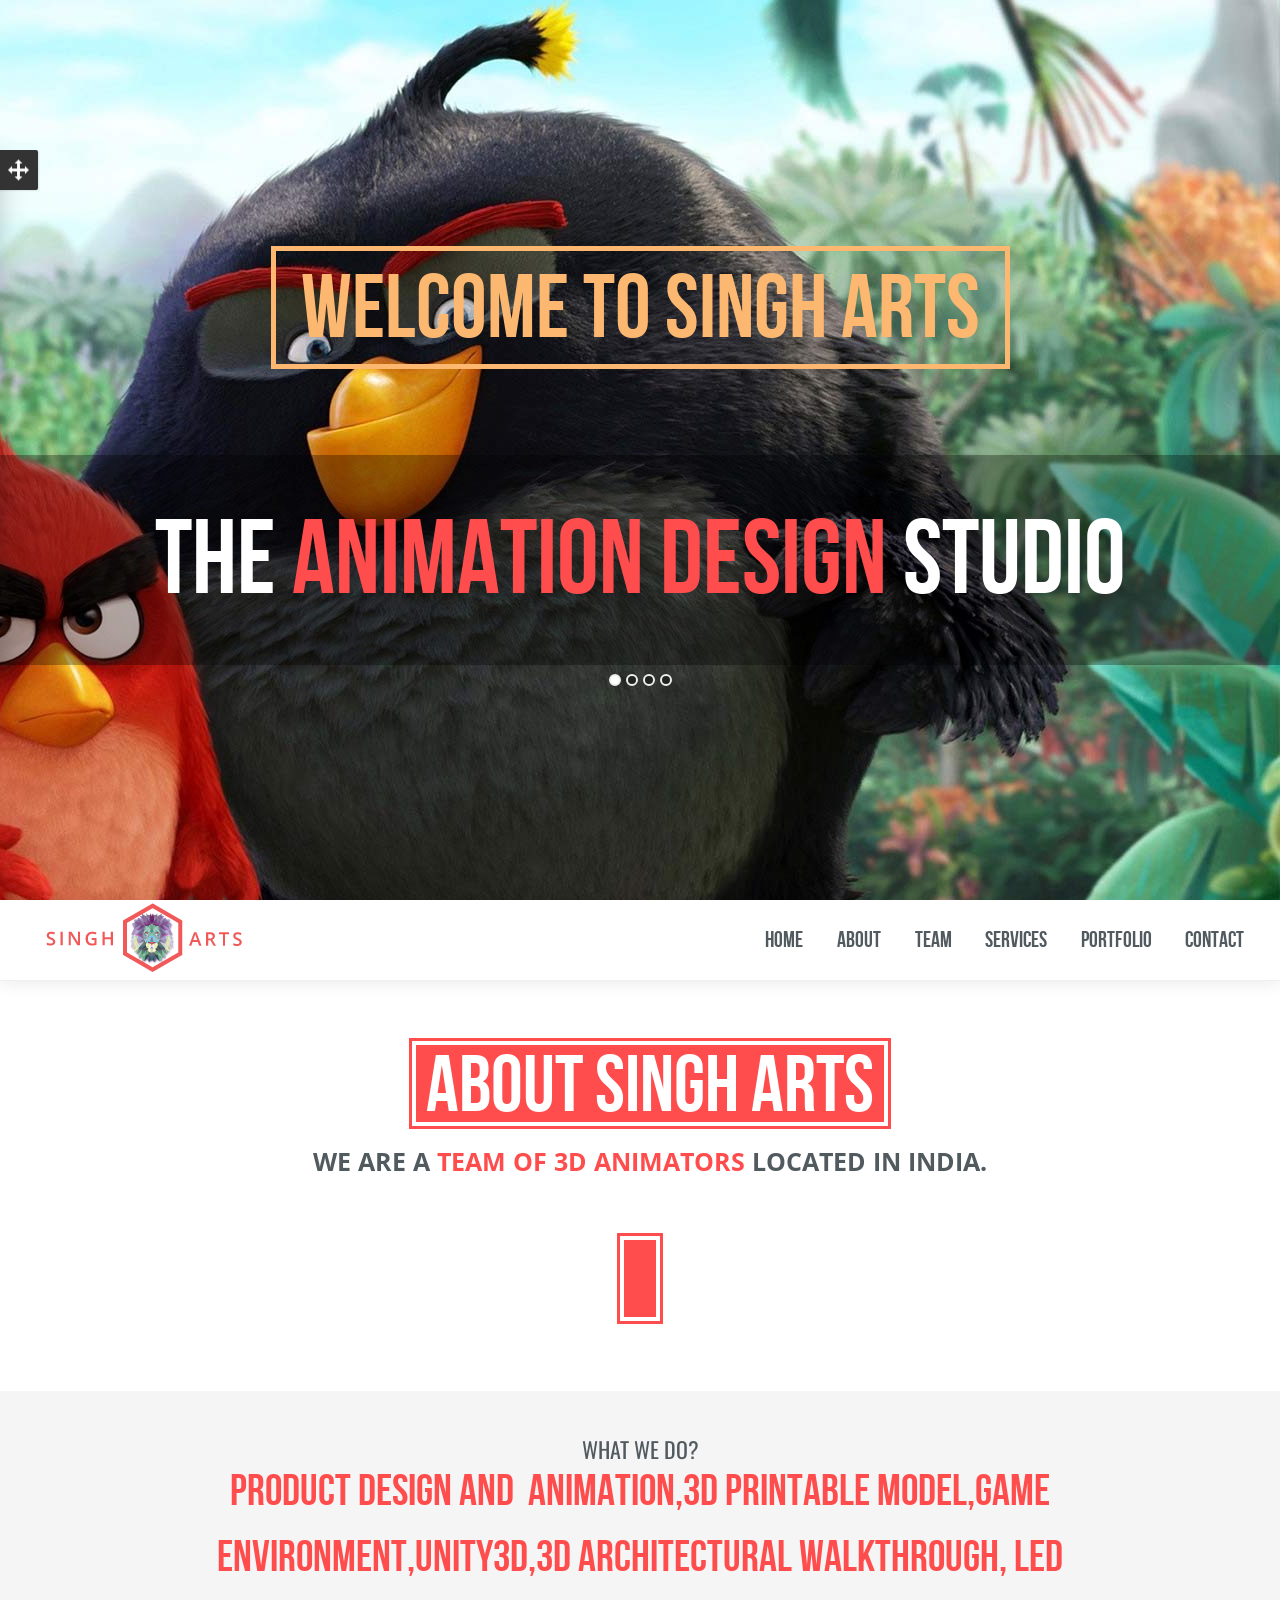
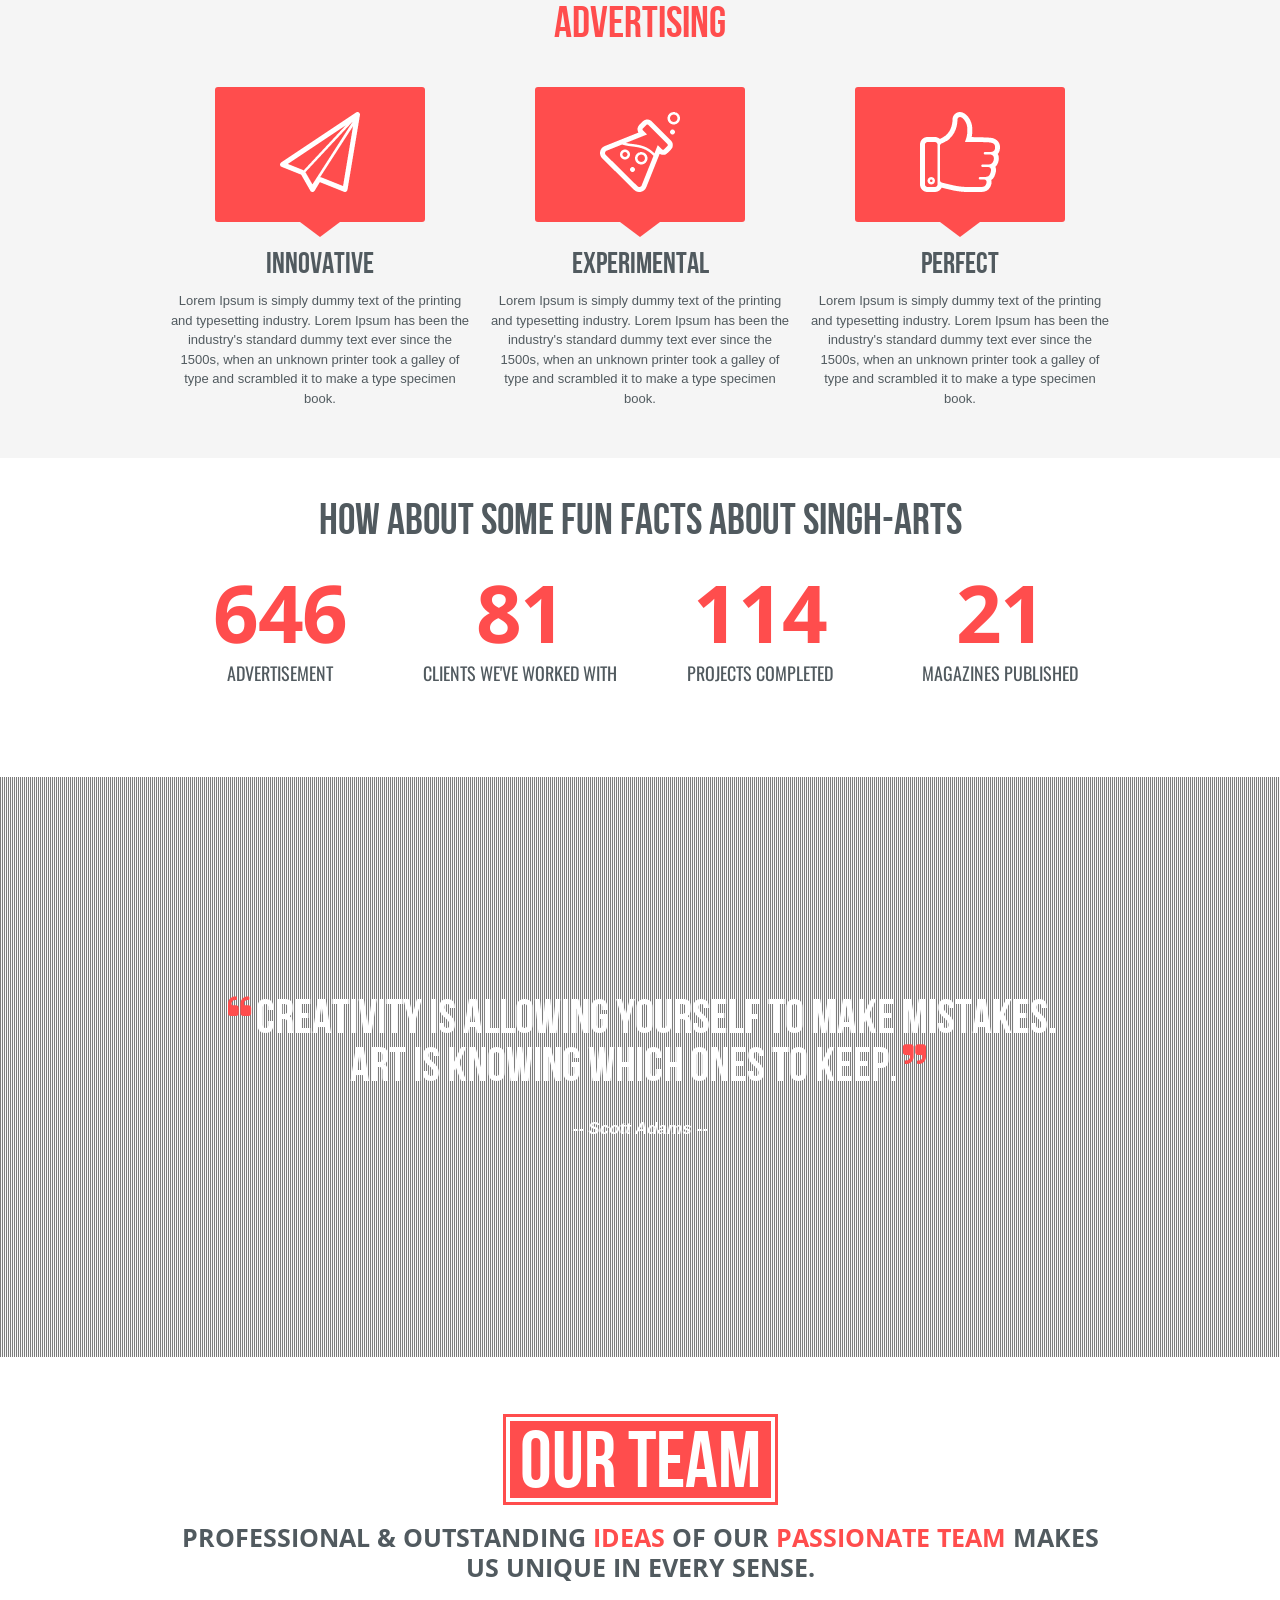
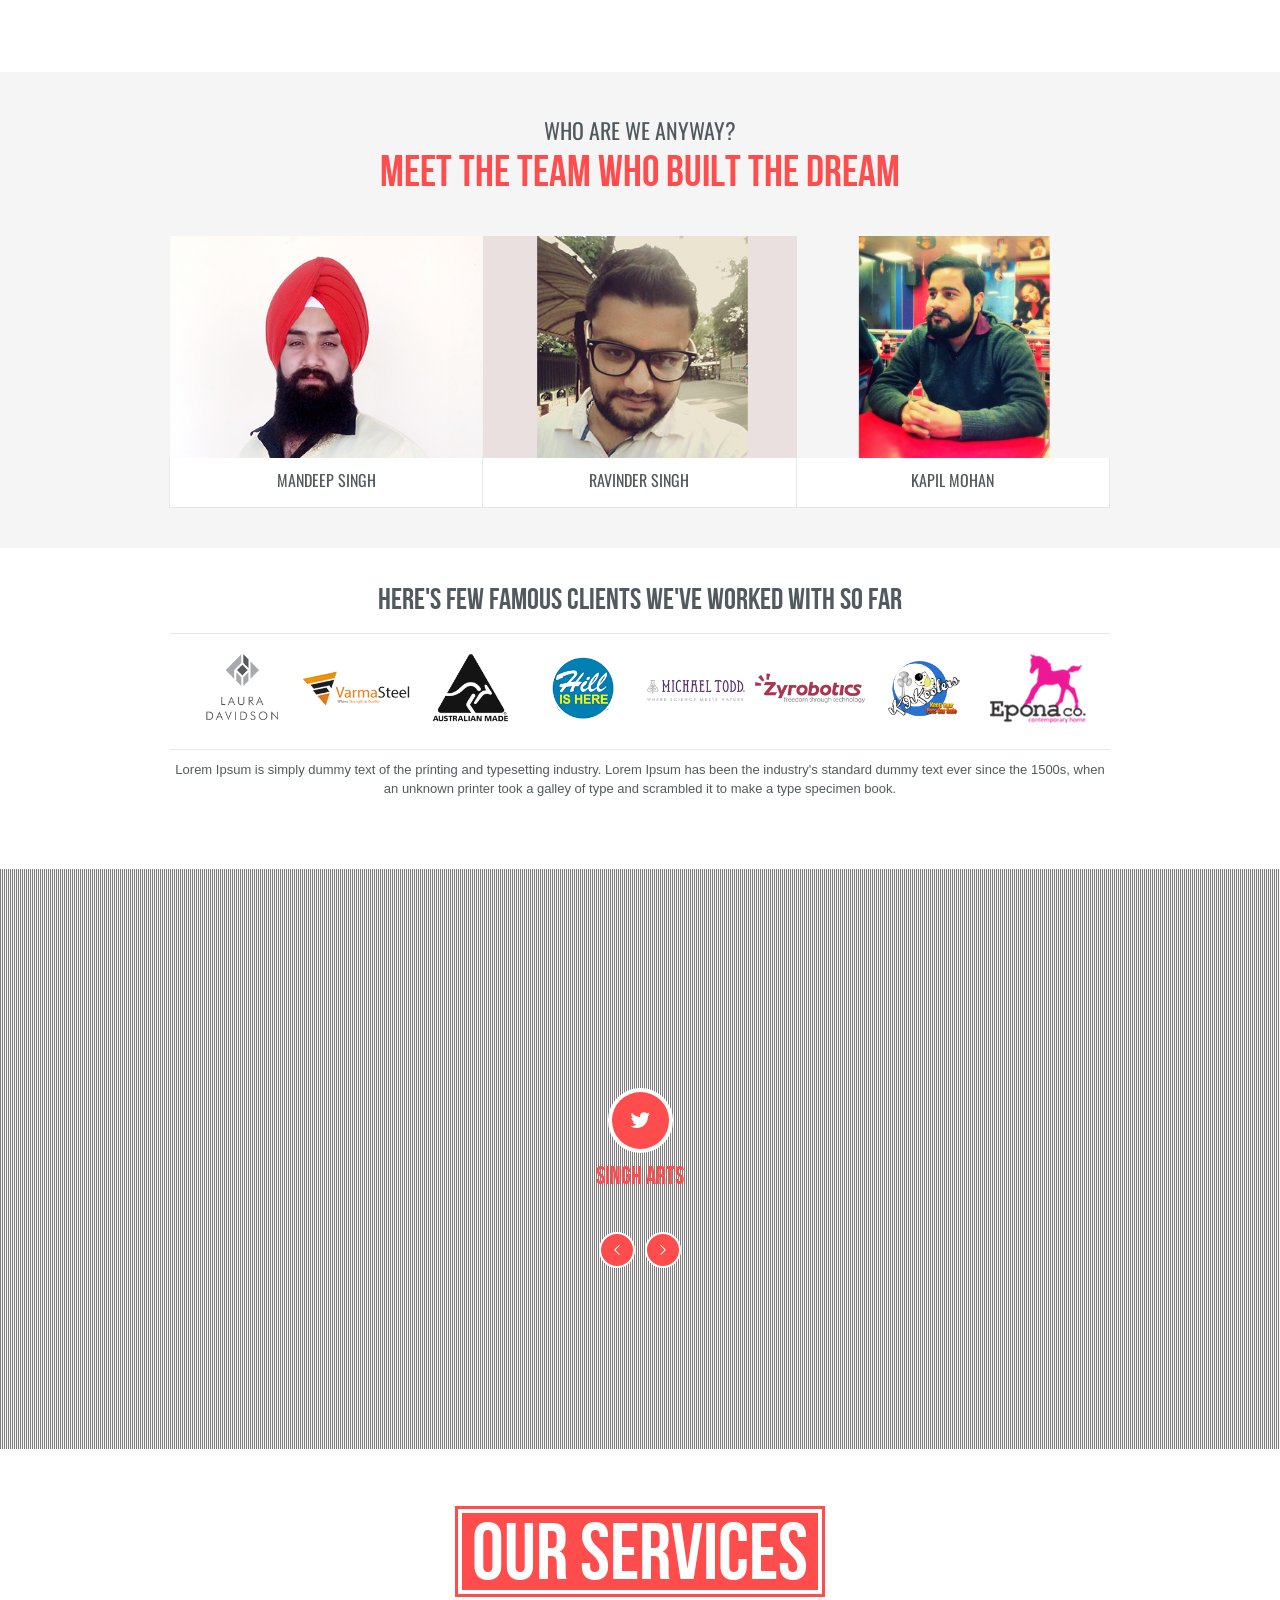
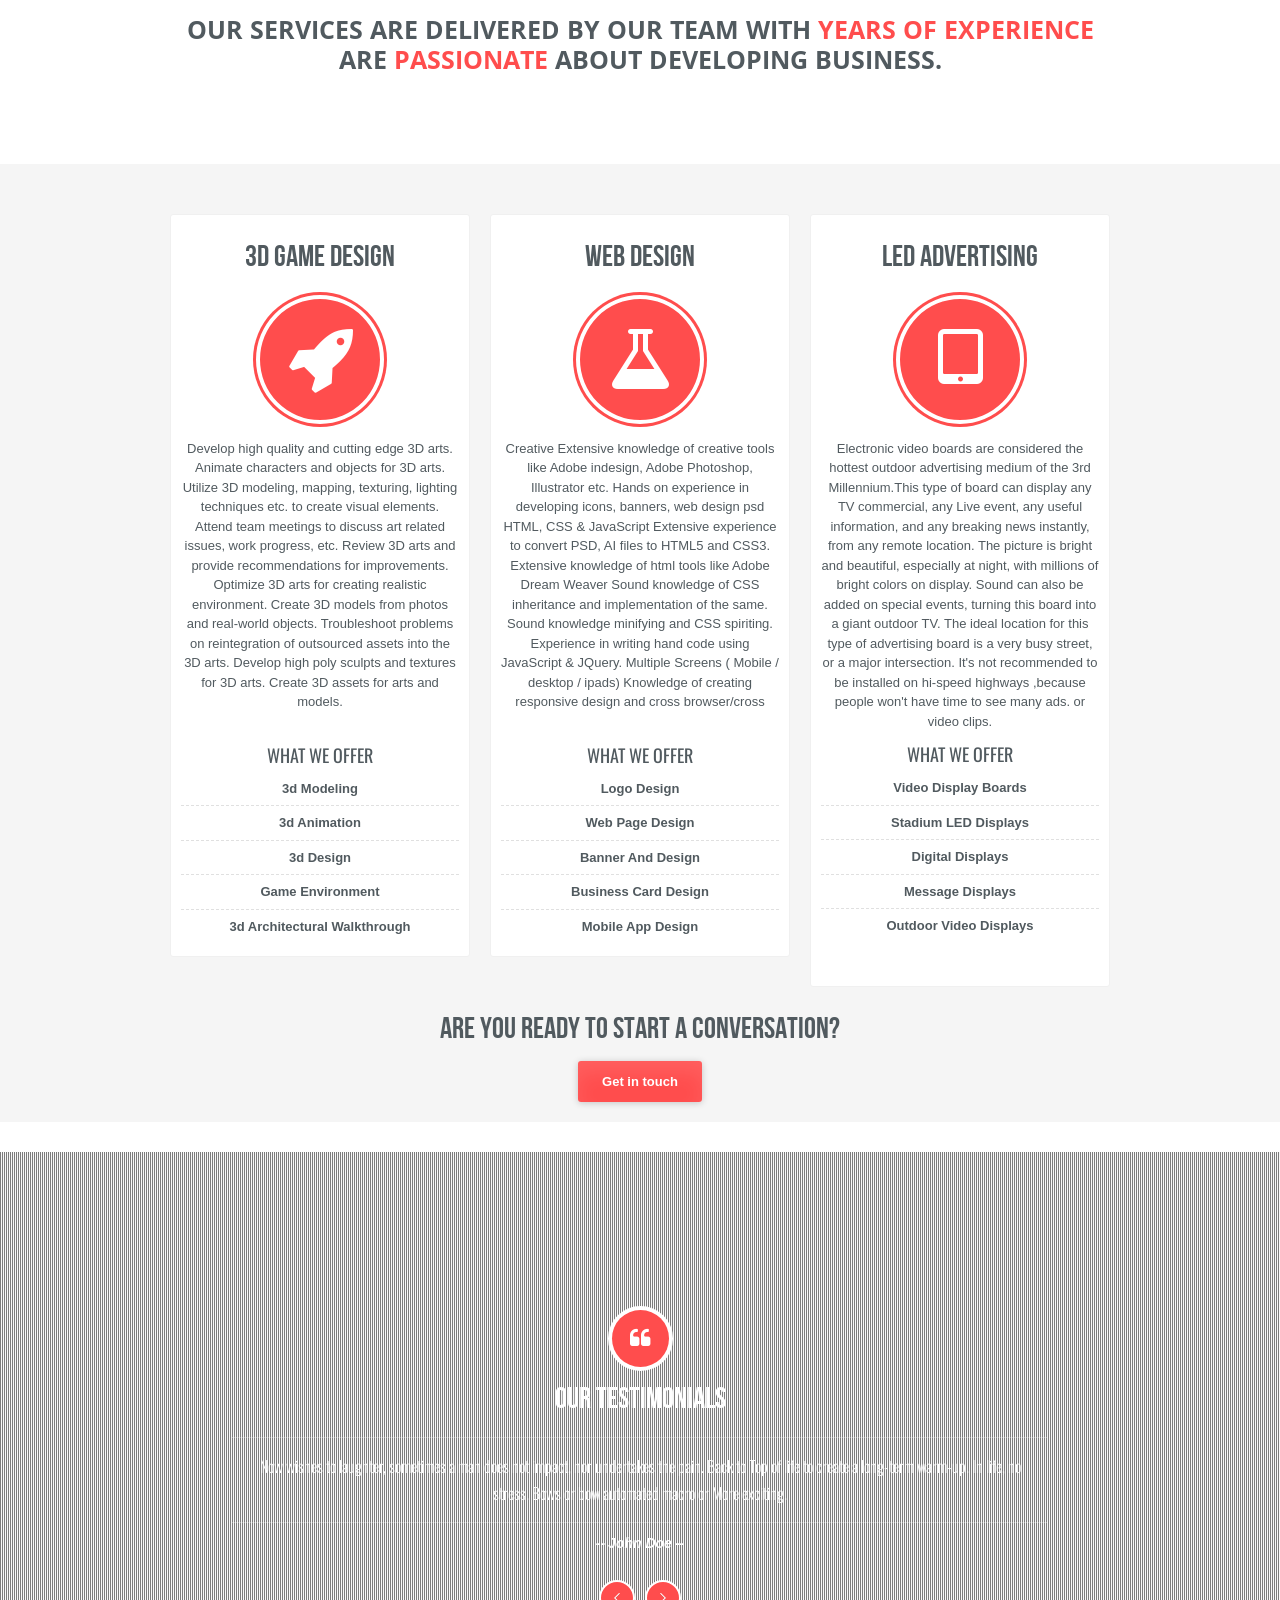
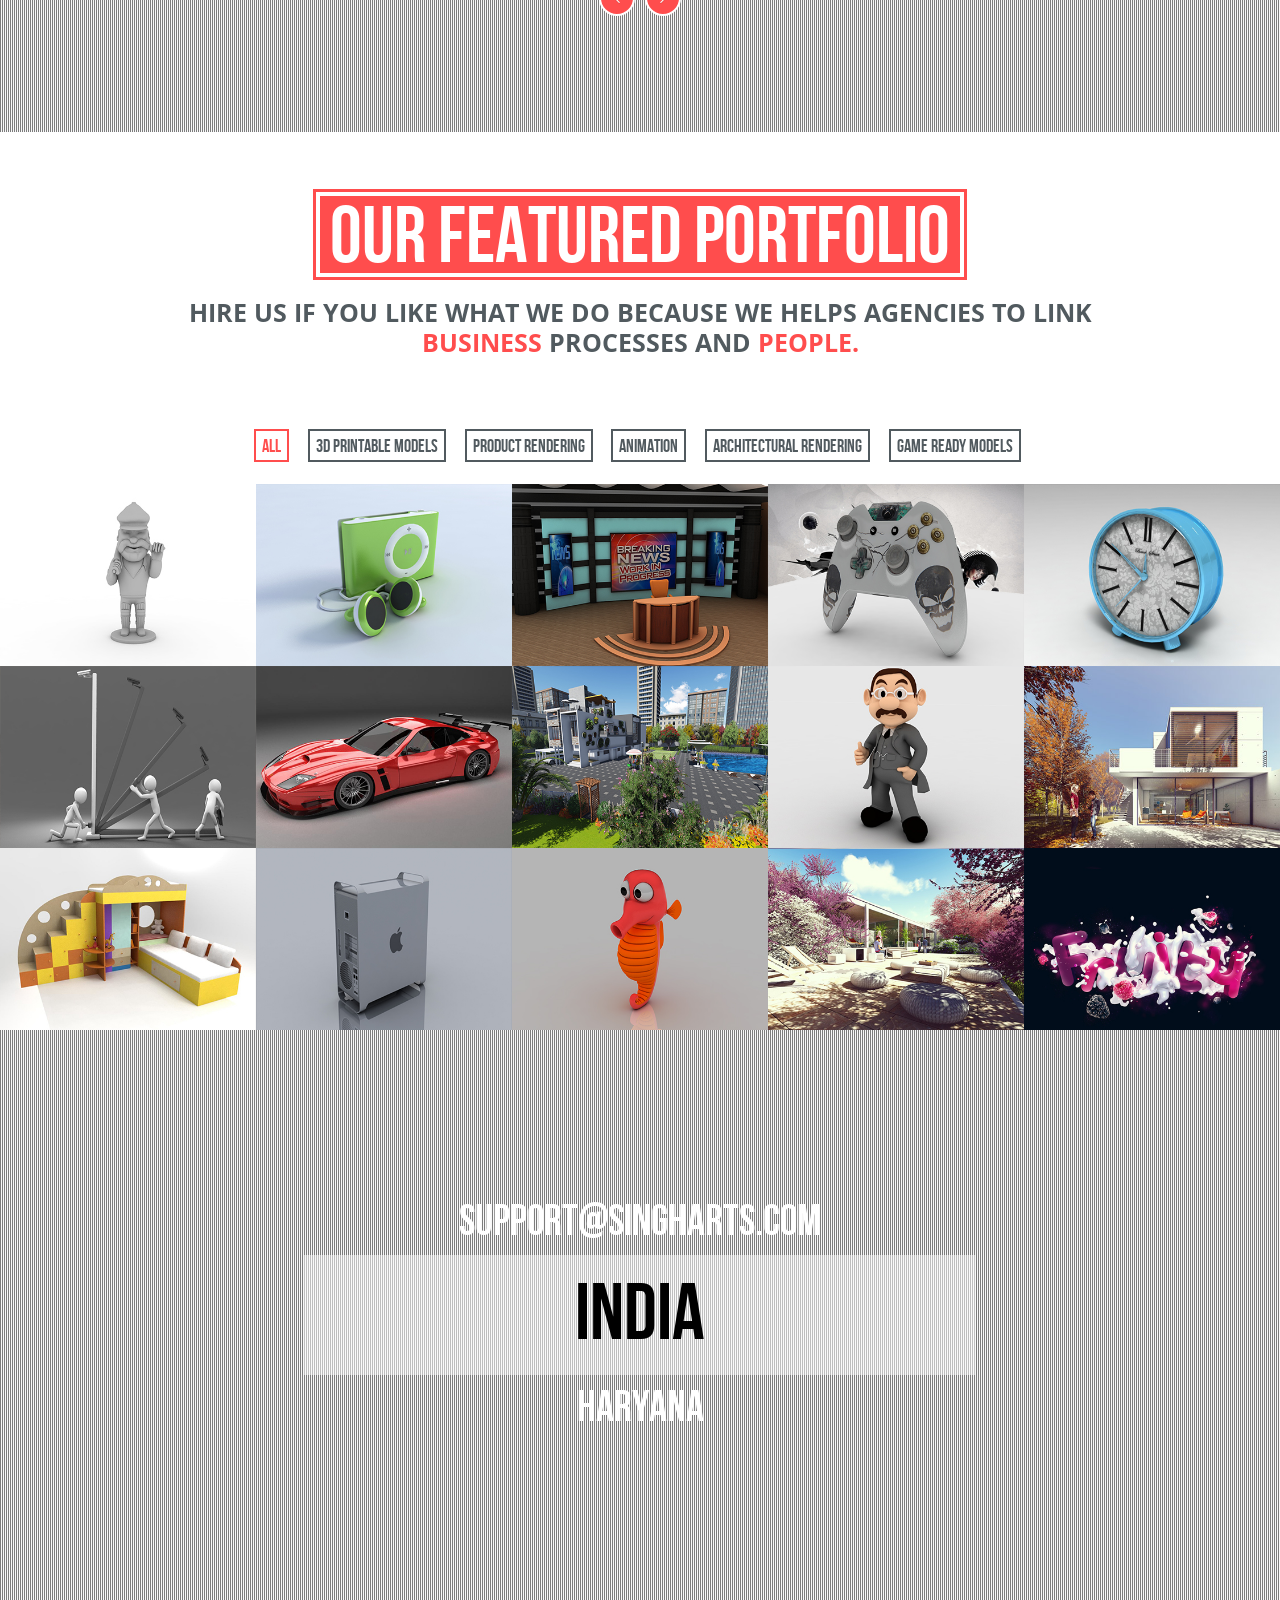
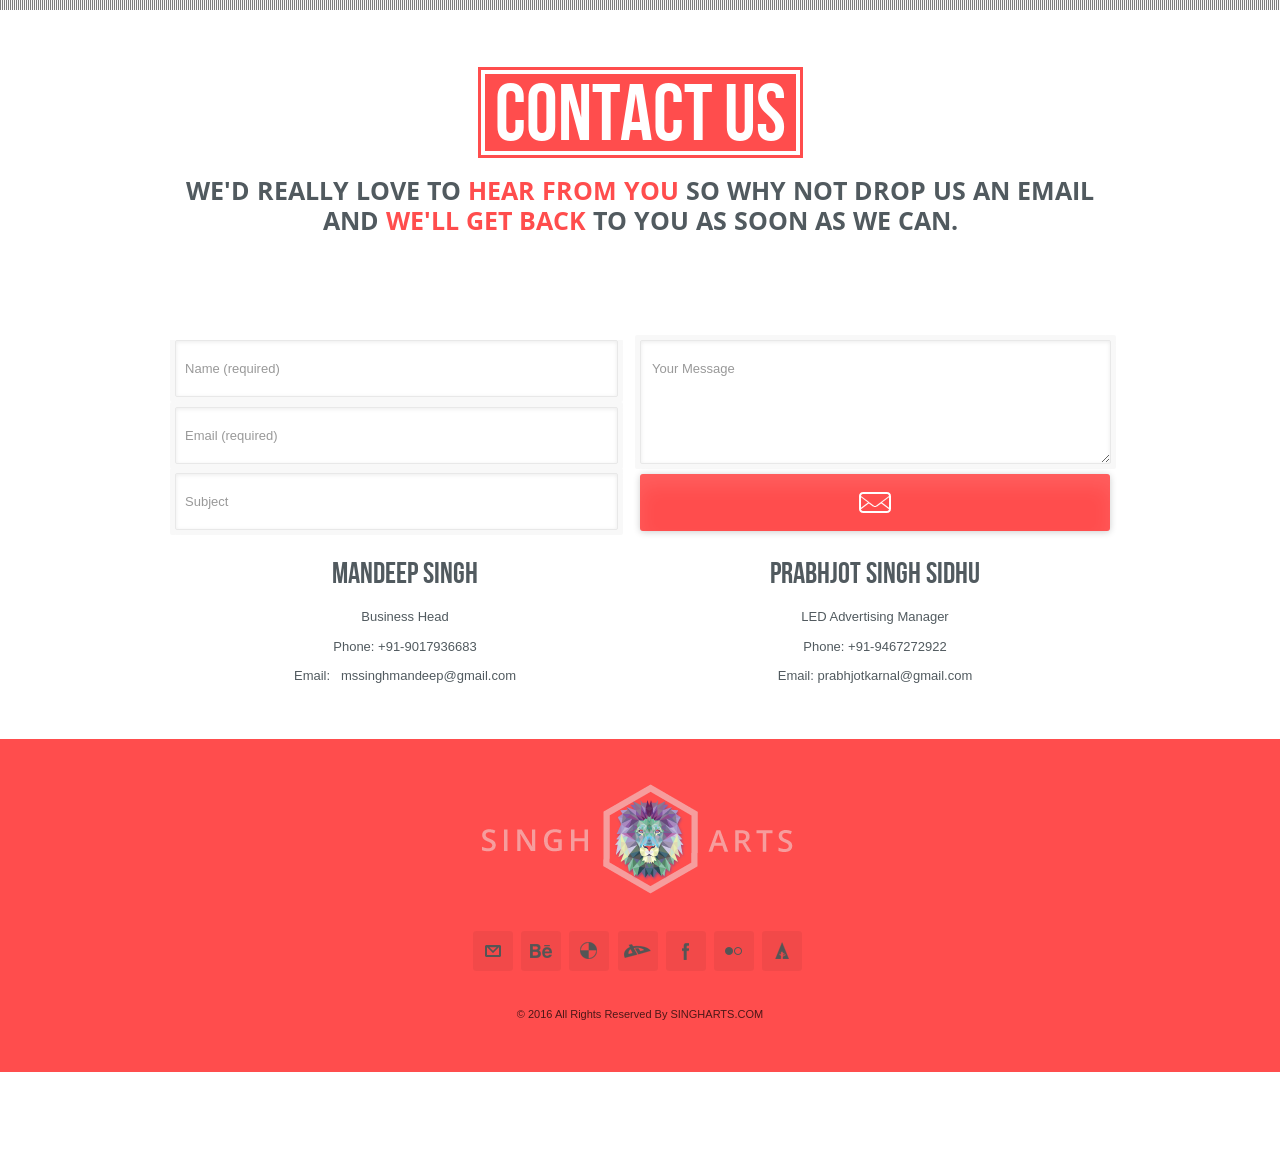
==== commit 3d910476: "new page" ====
--- a/index.html
+++ b/index.html
@@ -1,214 +1,1397 @@
-<!DOCTYPE html>
-<!-- saved from url=(0057)https://blog.keyshot.com/hubfs/downloads/files/index.html -->
-<html><head><meta http-equiv="Content-Type" content="text/html; charset=windows-1252"><style type="text/css">.vue-slider-dot{position:absolute;will-change:transform;-webkit-transition:all 0s;transition:all 0s;z-index:5}.vue-slider-dot-tooltip{position:absolute;visibility:hidden}.vue-slider-dot-tooltip-show{visibility:visible}.vue-slider-dot-tooltip-top{top:-10px;left:50%;-webkit-transform:translate(-50%,-100%);transform:translate(-50%,-100%)}.vue-slider-dot-tooltip-bottom{bottom:-10px;left:50%;-webkit-transform:translate(-50%,100%);transform:translate(-50%,100%)}.vue-slider-dot-tooltip-left{left:-10px;top:50%;-webkit-transform:translate(-100%,-50%);transform:translate(-100%,-50%)}.vue-slider-dot-tooltip-right{right:-10px;top:50%;-webkit-transform:translate(100%,-50%);transform:translate(100%,-50%)}</style><style type="text/css">.vue-slider-marks{position:relative;width:100%;height:100%}.vue-slider-mark{position:absolute;z-index:1}.vue-slider-ltr .vue-slider-mark,.vue-slider-rtl .vue-slider-mark{width:0;height:100%;top:50%}.vue-slider-ltr .vue-slider-mark-step,.vue-slider-rtl .vue-slider-mark-step{top:0}.vue-slider-ltr .vue-slider-mark-label,.vue-slider-rtl .vue-slider-mark-label{top:100%;margin-top:10px}.vue-slider-ltr .vue-slider-mark{-webkit-transform:translate(-50%,-50%);transform:translate(-50%,-50%)}.vue-slider-ltr .vue-slider-mark-step{left:0}.vue-slider-ltr .vue-slider-mark-label{left:50%;-webkit-transform:translateX(-50%);transform:translateX(-50%)}.vue-slider-rtl .vue-slider-mark{-webkit-transform:translate(50%,-50%);transform:translate(50%,-50%)}.vue-slider-rtl .vue-slider-mark-step{right:0}.vue-slider-rtl .vue-slider-mark-label{right:50%;-webkit-transform:translateX(50%);transform:translateX(50%)}.vue-slider-btt .vue-slider-mark,.vue-slider-ttb .vue-slider-mark{width:100%;height:0;left:50%}.vue-slider-btt .vue-slider-mark-step,.vue-slider-ttb .vue-slider-mark-step{left:0}.vue-slider-btt .vue-slider-mark-label,.vue-slider-ttb .vue-slider-mark-label{left:100%;margin-left:10px}.vue-slider-btt .vue-slider-mark{-webkit-transform:translate(-50%,50%);transform:translate(-50%,50%)}.vue-slider-btt .vue-slider-mark-step{top:0}.vue-slider-btt .vue-slider-mark-label{top:50%;-webkit-transform:translateY(-50%);transform:translateY(-50%)}.vue-slider-ttb .vue-slider-mark{-webkit-transform:translate(-50%,-50%);transform:translate(-50%,-50%)}.vue-slider-ttb .vue-slider-mark-step{bottom:0}.vue-slider-ttb .vue-slider-mark-label{bottom:50%;-webkit-transform:translateY(50%);transform:translateY(50%)}.vue-slider-mark-label,.vue-slider-mark-step{position:absolute}</style><style type="text/css">.vue-slider{position:relative;-webkit-box-sizing:content-box;box-sizing:content-box;-webkit-user-select:none;-moz-user-select:none;-ms-user-select:none;user-select:none;display:block;-ms-touch-action:none;-webkit-tap-highlight-color:rgba(0,0,0,0)}.vue-slider-disabled{pointer-events:none}.vue-slider-rail{position:relative;width:100%;height:100%;-webkit-transition-property:width,height,left,right,top,bottom;transition-property:width,height,left,right,top,bottom}.vue-slider-process{position:absolute;z-index:1}.vue-slider-sr-only{clip:rect(1px,1px,1px,1px);height:1px;width:1px;overflow:hidden;position:absolute!important}</style><style type="text/css">/* component style */
-.vue-slider-disabled {
-  opacity: 0.5;
-  cursor: not-allowed;
-}
-
-/* rail style */
-.vue-slider-rail {
-  background-color: #ccc;
-  border-radius: 15px;
-}
-
-/* process style */
-.vue-slider-process {
-  background-color: #3498db;
-  border-radius: 15px;
-}
-
-/* mark style */
-.vue-slider-mark {
-  z-index: 4;
-}
-.vue-slider-mark:first-child .vue-slider-mark-step, .vue-slider-mark:last-child .vue-slider-mark-step {
-  display: none;
-}
-.vue-slider-mark-step {
-  width: 100%;
-  height: 100%;
-  border-radius: 50%;
-  background-color: rgba(0, 0, 0, 0.16);
-}
-.vue-slider-mark-label {
-  font-size: 14px;
-  white-space: nowrap;
-}
-/* dot style */
-.vue-slider-dot-handle {
-  cursor: pointer;
-  width: 100%;
-  height: 100%;
-  border-radius: 50%;
-  background-color: #fff;
-  box-sizing: border-box;
-  box-shadow: 0.5px 0.5px 2px 1px rgba(0, 0, 0, 0.32);
-}
-.vue-slider-dot-handle-focus {
-  box-shadow: 0px 0px 1px 2px rgba(52, 152, 219, 0.36);
-}
-
-.vue-slider-dot-handle-disabled {
-  cursor: not-allowed;
-  background-color: #ccc;
-}
-
-.vue-slider-dot-tooltip-inner {
-  font-size: 14px;
-  white-space: nowrap;
-  padding: 2px 5px;
-  min-width: 20px;
-  text-align: center;
-  color: #fff;
-  border-radius: 5px;
-  border-color: #3498db;
-  background-color: #3498db;
-  box-sizing: content-box;
-}
-.vue-slider-dot-tooltip-inner::after {
-  content: "";
-  position: absolute;
-}
-.vue-slider-dot-tooltip-inner-top::after {
-  top: 100%;
-  left: 50%;
-  transform: translate(-50%, 0);
-  height: 0;
-  width: 0;
-  border-color: transparent;
-  border-style: solid;
-  border-width: 5px;
-  border-top-color: inherit;
-}
-.vue-slider-dot-tooltip-inner-bottom::after {
-  bottom: 100%;
-  left: 50%;
-  transform: translate(-50%, 0);
-  height: 0;
-  width: 0;
-  border-color: transparent;
-  border-style: solid;
-  border-width: 5px;
-  border-bottom-color: inherit;
-}
-.vue-slider-dot-tooltip-inner-left::after {
-  left: 100%;
-  top: 50%;
-  transform: translate(0, -50%);
-  height: 0;
-  width: 0;
-  border-color: transparent;
-  border-style: solid;
-  border-width: 5px;
-  border-left-color: inherit;
-}
-.vue-slider-dot-tooltip-inner-right::after {
-  right: 100%;
-  top: 50%;
-  transform: translate(0, -50%);
-  height: 0;
-  width: 0;
-  border-color: transparent;
-  border-style: solid;
-  border-width: 5px;
-  border-right-color: inherit;
-}
-
-.vue-slider-dot-tooltip-wrapper {
-  opacity: 0;
-  transition: all 0.3s;
-}
-.vue-slider-dot-tooltip-wrapper-show {
-  opacity: 1;
-}
-</style><style type="text/css">
-.Main__controls_1d7bsga8[data-v-e9185a48]{width:100%;max-width:510px;position:fixed;padding:0px 11px;user-select:none;z-index:10000000;background:white;border:2px solid black;display:flex;flex-direction:row;align-items:center
-}
-.Main__controls_1d7bsga8 .Main__play-btn-wrap_x5pQSEfb[data-v-e9185a48]{margin:0 0px
-}
-.Main__controls_1d7bsga8 .Main__play-btn-wrap_x5pQSEfb div[data-v-e9185a48]{cursor:pointer;height:32px;width:30px;display:flex;flex-direction:row;align-items:center;justify-content:center
-}
-.Main__controls_1d7bsga8 .Main__play-btn-wrap_x5pQSEfb svg[data-v-e9185a48]{width:14px;height:auto;cursor:pointer
-}
-.Main__controls_1d7bsga8 .Main__controls-wrap_3U3nEvol[data-v-e9185a48]{display:flex;flex-direction:row;flex:1;padding:8px 0;align-items:center
-}
-.Main__controls_1d7bsga8 .Main__controls-wrap_3U3nEvol .Main__time_IdhjO9hP[data-v-e9185a48]{white-space:nowrap;margin-right:10px;margin-left:2px;font-size:10px;font-family:"Didact Gothic"
-}
-.Main__controls_1d7bsga8 .Main__controls-wrap_3U3nEvol .Main__progress_PWbxBj3c[data-v-e9185a48]{margin:0 5px;max-width:343px;flex-shrink:unset;width:100%
-}
-.Main__controls_1d7bsga8 .Main__controls-wrap_3U3nEvol .Main__duration_2uU0QLly[data-v-e9185a48]{margin-left:5px;margin-right:5px;font-size:10px;font-family:"Didact Gothic"
-}
-.Main__controls_1d7bsga8 .Main__controls-wrap_3U3nEvol .Main__volume_2sFz3dVC[data-v-e9185a48]{flex-shrink:unset;margin:0 5px;width:100px
-}
-.Main__tl_2eCs-W85[data-v-e9185a48]{top:15%;right:calc(100% - 38px);padding-right:3px
-}
-.Main__tl_2eCs-W85 .Main__play-btn-wrap_x5pQSEfb div[data-v-e9185a48]{margin-left:5px
-}
-.Main__tl_2eCs-W85[data-v-e9185a48]:hover{right:unset;left:-4px;padding-right:11px;padding-left:0px
-}
-.Main__tl_2eCs-W85:hover .Main__play-btn-wrap_x5pQSEfb[data-v-e9185a48]{order:0
-}
-.Main__tl_2eCs-W85:hover .Main__play-btn-wrap_x5pQSEfb div[data-v-e9185a48]{padding-left:5px;margin-left:unset
-}
-.Main__tl_2eCs-W85 .Main__play-btn-wrap_x5pQSEfb[data-v-e9185a48]{order:1
-}
-.Main__bl_3NKsjgYi[data-v-e9185a48]{bottom:15%;right:calc(100% - 38px);padding-right:3px
-}
-.Main__bl_3NKsjgYi .Main__play-btn-wrap_x5pQSEfb div[data-v-e9185a48]{margin-left:5px
-}
-.Main__bl_3NKsjgYi[data-v-e9185a48]:hover{right:unset;left:-4px;padding-right:11px;padding-left:0px
-}
-.Main__bl_3NKsjgYi:hover .Main__play-btn-wrap_x5pQSEfb[data-v-e9185a48]{order:0
-}
-.Main__bl_3NKsjgYi:hover .Main__play-btn-wrap_x5pQSEfb div[data-v-e9185a48]{padding-left:5px;margin-left:unset
-}
-.Main__bl_3NKsjgYi .Main__play-btn-wrap_x5pQSEfb[data-v-e9185a48]{order:1
-}
-.Main__tr_3I2WpakI[data-v-e9185a48]{top:15%;left:calc(100% - 38px);padding-left:3px
-}
-.Main__tr_3I2WpakI .Main__play-btn-wrap_x5pQSEfb div[data-v-e9185a48]{margin-right:5px
-}
-.Main__tr_3I2WpakI[data-v-e9185a48]:hover{left:unset;right:-4px;padding-right:5px;padding-left:11px
-}
-.Main__tr_3I2WpakI:hover .Main__play-btn-wrap_x5pQSEfb[data-v-e9185a48]{order:1;margin-left:10px
-}
-.Main__tr_3I2WpakI:hover .Main__play-btn-wrap_x5pQSEfb div[data-v-e9185a48]{margin-right:unset
-}
-.Main__tr_3I2WpakI .Main__play-btn-wrap_x5pQSEfb[data-v-e9185a48]{order:0
-}
-.Main__br_1ErROjdI[data-v-e9185a48]{bottom:15%;left:calc(100% - 38px);padding-left:3px
-}
-.Main__br_1ErROjdI .Main__play-btn-wrap_x5pQSEfb div[data-v-e9185a48]{margin-right:5px
-}
-.Main__br_1ErROjdI[data-v-e9185a48]:hover{left:unset;right:-4px;padding-right:5px;padding-left:11px
-}
-.Main__br_1ErROjdI:hover .Main__play-btn-wrap_x5pQSEfb[data-v-e9185a48]{order:1;margin-left:10px
-}
-.Main__br_1ErROjdI:hover .Main__play-btn-wrap_x5pQSEfb div[data-v-e9185a48]{margin-right:unset
-}
-.Main__br_1ErROjdI .Main__play-btn-wrap_x5pQSEfb[data-v-e9185a48]{order:0
-}
-</style><style type="text/css">
-.vue-slider-process,.vue-slider-dot{transition:none !important
-}
-.vue-slider{cursor:pointer
-}
-.vue-slider-dot-tooltip{display:none !important
-}
-.vue-slider-dot{background:black !important;border-radius:50%;box-shadow:none;height:12px !important;width:12px !important
-}
-.vue-slider-dot-handle{background:transparent !important;box-shadow:none
-}
-.vue-slider-rail{background:#f2f2f2 !important
-}
-.vue-slider-process{background:black !important
-}
-.vue-slider{height:2px !important
-}
-</style><style type="text/css">@font-face{font-family:'Didact Gothic';src:url([data-uri]) format("woff");font-weight:normal;font-style:normal}
-</style></head><body>
-<h1>Hello World</h1>
-<p>I'm hosted with GitHub Pages.</p>
-
-<div data-v-e9185a48=""><!----></div></body></html>+<!DOCTYPE HTML>
+<!--[if lt IE 7]> <html class="no-js ie6 oldie" lang="en"> <![endif]-->
+<!--[if IE 7]>    <html class="no-js ie7 oldie" lang="en"> <![endif]-->
+<!--[if IE 8]>    <html class="no-js ie8 oldie" lang="en"> <![endif]-->
+<!--[if gt IE 8]><!--> <html class="no-js" lang="de">  <!--<![endif]-->
+<head>
+ <link rel="shortcut icon" href="images/singh_web3.png"/>
+
+	<!-- META DATA -->
+  <meta http-equiv="content-type" content="text/html;charset=UTF-8" />
+	<meta charset="UTF-8">
+	<title>Singh Arts</title>
+    <meta name="description" content="Singh Arts"/>
+    <meta name="keywords" content="HTML, CSS, JavaScript, PHP"/>
+    <meta name="author" content="Singh Arts"/>
+	<meta name="viewport" content="width=device-width, initial-scale=1, maximum-scale=1">
+
+	<!-- GOOGLE WEB FONTS INCLUDE -->
+	<link href='http://fonts.googleapis.com/css?family=Oswald|Open+Sans:400,600' rel='stylesheet' type='text/css'>
+	
+	<!-- JARVIS THEME STYLESHEETS -->
+     
+	<link rel="stylesheet" href="css/skeleton.css" type="text/css">
+	<link rel="stylesheet" href="css/reset.css" type="text/css">    
+	<link rel="stylesheet" href="css/style.css" type="text/css">
+	<link rel="stylesheet" href="css/social.css" type="text/css">             
+	<link rel="stylesheet" href="css/flexslider.css" type="text/css">	
+	<link rel="stylesheet" href="css/prettyPhoto.css" type="text/css" media="screen"/><!-- PrettyPhoto -->	
+	<link rel="stylesheet" href="css/font-awesome.css" type="text/css"/><!-- PrettyPhoto -->    
+	<link rel="stylesheet" href="css/shortcodes.css" type="text/css"/> 	
+	<link rel="stylesheet" href="css/media.css"><!-- Media Queries -->         
+    
+ 	<link rel="stylesheet" href="files/themes_panel/themes_panel.css"><!-- Theme Panel -->      
+    
+    <link id="layout_color" href="css/light.css" rel="stylesheet" type="text/css"/>  
+    <link id="primary_color_scheme" href="css/colors/yellow.css" rel="stylesheet" type="text/css"/>   
+       
+    <!--[if lt IE 9]>
+	<script src="http://html5shim.googlecode.com/svn/trunk/html5.js"></script>
+    <![endif]-->
+		   
+    
+</head>
+
+<body class="onepage">
+ <div id="home" class="home-parallax">
+   <div class="home-text-wrapper">
+     <div class="home-logo-text"><a href="#home">Welcome to Singh arts</a></div>
+     <div id="home-slider" class="flexslider">
+       <ul class="slides styled-list">
+         <li class="home-slide">
+           <p class="home-slide-content">The <span class="highlight">Animation Design</span> Studio</p>
+         </li>
+         <li class="home-slide">
+           <p class="home-slide-content">3d  <span class="highlight">Architectural</span>  Walkthrough</p>
+         </li>
+         <li class="home-slide">
+           <p class="home-slide-content">Logo <span class="highlight">,Web page </span>,Banner <span class="highlight">Designs</p>
+           <li class="home-slide">
+           <p class="home-slide-content">LED <span class="highlight">Advertising</span> Digital Board</p>
+         </li>
+       </ul>
+     </div>
+     <!-- END FLEXSLIDER -->
+   </div>
+   <!-- END HOME TEXT WRAPPER -->
+ </div>
+ <div id="load"></div>
+ 
+
+    	
+    
+    <!-- START PAGE WRAP -->    
+    <div class="page-wrap">
+    
+    
+	<!-- START HOME SECTION --><!-- END HOME SECTION -->
+	
+	
+	
+    <!-- START NAVIGATION -->
+    <nav class="light">
+     <!-- START CONTAINER -->	
+      <div class="container clearfix">			
+          <div class="four columns">			
+              <!-- START LOGO -->	
+              <div class="logo large">
+               <a href="#home"><img src="images/logo2.png" title="logo" alt="Logo"/></a>
+              </div>
+              <!-- END LOGO -->			
+          </div><!-- END FOUR COLUMNS -->   
+          
+                   
+          <div class="twelve columns">            		
+              <!-- START NAVIGATION MENU ITEMS -->
+              <ul class="main-menu large" id="nav">
+                  <li><a href="#home">Home</a></li>                
+                  <li><a href="#about">About</a></li>
+                  <li><a href="#team">Team</a></li>
+                  <li><a href="#services">Services</a></li>
+                  <li><a href="#portfolio">Portfolio</a></li>
+                  <!--<li><a href="shortcodes.html">Shortcodes</a></li> -->                 
+                  <!--<li><a href="blog.html">Blog</a></li>-->                 
+                  <li><a href="#contact">Contact</a></li>
+              </ul>
+              <!-- END NAVIGATION MENU ITEMS -->				
+          </div><!-- END TWELVE COLUMNS -->	
+      </div><!-- END CONTAINER -->	
+    </nav>
+    <!-- END NAVIGATION -->
+	
+	
+	<!-- START ABOUT US SECTION -->	
+	<div id="about" class="page">
+	  <div class="container">
+	    <div class="row">
+	      <div class="sixteen columns">
+	        <div class="title">
+	        <div class="container">
+	          <div class="row">
+	            <div class="sixteen columns">
+	              <!-- START TITLE -->
+	              <div class="title">
+	                <h1>About Singh arts</h1>
+	                <div class="subtitle">
+	                  <p>We are a <font color="#FF4D4D">Team of 3d Animators</font> located in India.</p>
+	                </div>
+	                <!-- END SUBTITLE -->
+                  </div>
+	              <!-- END TITLE -->
+                </div>
+	            <!-- END SIXTEEN COLUMNS -->
+              </div>
+	          <!-- END ROW -->
+	          </div>
+	        <h1>&nbsp;</h1>
+	        </div>
+	      </div>
+	    </div>
+	  </div><!-- END CONTAINER -->
+          
+
+
+
+<div class="fullwidth grey">
+        <div class="container">  
+        <div class="fancy-header2">       
+           <h4>What we do?</h4>
+           <h2 class="highlight">Product Design and &nbsp;Animation,3d Printable model,game environment,unity3d,3D ARCHITECTURAL WALKTHROUGH, LED Advertising</h2>
+        </div>
+           
+         <div class="row">          
+                <div class="one-third column">
+                  <div class="service-features">
+                  <div class="img-container">
+                    <img src="images/icons/icons/paperplane.png" alt="Service Features">
+                  </div>  
+                    <h3>Innovative</h3>                
+                    <p> Lorem Ipsum is simply dummy text of the printing and typesetting industry. Lorem Ipsum has been the industry's standard dummy text ever since the 1500s, when an unknown printer took a galley of type and scrambled it to make a type specimen book.</p>
+                  </div>               
+                </div><!-- END ONE THIRD COLUMN -->
+                
+                <div class="one-third column">
+                  <div class="service-features">
+                  <div class="img-container">
+                    <img src="images/icons/icons/lab.png" alt="Service Features">
+                  </div>                   
+
+                    <h3>Experimental</h3>                
+                    <p> Lorem Ipsum is simply dummy text of the printing and typesetting industry. Lorem Ipsum has been the industry's standard dummy text ever since the 1500s, when an unknown printer took a galley of type and scrambled it to make a type specimen book.</p>
+                  </div>               
+               
+                </div><!-- END ONE THIRD COLUMNS -->   
+                
+                <div class="one-third column">
+                  <div class="service-features">
+                  <div class="img-container">                  
+                    <img src="images/icons/icons/like.png" alt="Service Features">
+                  </div>
+                    <h3>Perfect</h3>                
+                    <p> Lorem Ipsum is simply dummy text of the printing and typesetting industry. Lorem Ipsum has been the industry's standard dummy text ever since the 1500s, when an unknown printer took a galley of type and scrambled it to make a type specimen book.</p>
+                  </div>               
+                
+                </div><!-- END ONE THIRD COLUMNS -->                 
+                 
+                    
+     
+                
+            </div><!-- END ROW -->                            		
+		</div><!-- END CONTAINER --> 
+        </div>        
+           
+                
+      
+            
+        <div class="container">  
+
+            <div class="row">
+               <div class="sixteen columns">
+                 <h2>How about Some Fun Facts about Singh-arts</h2>
+               </div><!-- END SIXTEEN COLUMNS -->
+               
+               <div class="four columns">
+                 <div class="milestone-counter" data-perc="680">
+                   <span class="milestone-count highlight"></span>
+                   <h6 class="milestone-details">aDVERTISEMENT</h6>
+                 </div>
+               </div><!-- END FOUR COLUMNS -->  
+
+               <div class="four columns">
+                 <div class="milestone-counter" data-perc="85">
+                   <span class="milestone-count highlight"></span>
+                   <h6 class="milestone-details">Clients we've worked with</h6>
+                 </div>
+               </div><!-- END FOUR COLUMNS --> 
+               
+               <div class="four columns">
+                 <div class="milestone-counter" data-perc="120">
+                   <span class="milestone-count highlight"></span>
+                   <h6 class="milestone-details">projects completed</h6>
+                 </div>
+               </div><!-- END FOUR COLUMNS --> 
+               
+               <div class="four columns">
+                 <div class="milestone-counter" data-perc="22">
+                   <span class="milestone-count highlight"></span>
+                   <h6 class="milestone-details">magazines published</h6>
+                 </div>
+               </div><!-- END FOUR COLUMNS -->                                                                                   
+           </div><!-- END ROW -->
+		</div><!-- END CONTAINER --> 
+        
+        		
+	  </div>
+	  <!-- End ABOUT US SECTION -->
+	
+	
+	<!-- START PARALLAX SECTION -->	
+	<div id="parallax1" class="parallax">
+		<div class="bg1 parallax-bg"></div><!-- END PARALLAX BACKGROUND -->
+		<div class="overlay"></div><!-- END PATTERN OVERLAY -->
+		<div class="container clearfix">
+			<div class="parallax-content">
+				<p class="quote"><i class="icon-quote-left"></i>Creativity is allowing yourself to make mistakes. Art is knowing which ones to keep.<i class="icon-quote-right"></i></p>
+				<div class="quote-author">-- Scott Adams --</div>
+			</div><!-- END PARALLAX CONTENT -->
+		</div><!-- END CONTAINER -->
+	</div>
+	<!-- END PARALLAX SECTION -->
+	
+	
+	<!-- START TEAM SECTION --> 
+	<div id="team" class="page">
+		
+		<div class="container">	
+           <div class="row">	
+			<div class="sixteen columns">            
+	            <!-- START TITLE -->	            
+				<div class="title">
+				  <h1>Our Team</h1>
+                  <div class="subtitle">
+                      <p>Professional & Outstanding <span class="highlight">ideas</span> of our <span class="highlight">passionate team</span> makes us unique in every sense.</p>
+                  </div><!-- END SUBTITLE -->
+                </div><!-- END TITLE -->  	                           
+			</div><!-- END SIXTEEN COLUMNS -->  
+           </div><!-- END ROW -->         
+          </div><!-- END CONTAINER -->            
+            
+
+       <div class="fullwidth grey">  
+       
+        <div class="fancy-header2">       
+           <h4>Who are we anyway?</h4>
+           <h2 class="highlight">Meet the team who built the dream</h2>
+        </div>     
+                    
+          <div class="container">	
+             <div class="row">      
+              
+              <div class="sixteen columns">               
+                  
+                   <!-- START TEAM MEMBER --> 
+                   <div class="team-member">
+                      <!-- START TEAM THUMBNAIL -->  
+                      <div class="team-thumb img-wrp">
+                      
+                        <!-- START MEMBER IMAGE --> 
+                        <img src="images/team/team1.png" alt="team">	
+                        <!-- END MEMBER IMAGE --> 
+                         <!-- START TEAM OVERLAY -->  
+                         <div class="team-overlay">
+                            <div class="img-overlay"></div>
+                              <!-- START OVERLAY CONTENT -->  
+                              <div class="overlay-content">                            
+                                
+                                <!-- START MEMBER ROLE -->
+                                <h4>3D Animator</h4>
+                                <!-- END MEMBER ROLE --> 
+                                
+                                <!-- START PROFILE LINK --> 
+                                <p><a data-toggle="modal" href="#team-1" class="modal-popup-link view-profile">View Profile</a></p>
+                                <!-- END PROFILE LINK -->  
+                             </div><!-- END OVERLAY CONTENT -->  
+                             
+                        </div><!-- END TEAM OVERLAY -->          
+                       </div><!-- END TEAM THUMBNAIL -->  
+                                       
+                    <!-- START TEAM DESCRIPTION -->  
+                    <div class="team-desc">
+                      <h4>MAndeep Singh</h4>
+                    </div>  
+                    <!-- END TEAM DESCRIPTION -->  
+                    
+                    
+                    
+                         
+                    <!-- START TEAM MEMBER BIO MODAL POPUP  -->
+                     <div id="team-1" class="modal hide fade.in animated fadeIn">
+                     
+                     <!-- START TEAM BIO -->       
+                        <div class="member-bio">
+                         <div class="container">      
+                         
+                         <!-- START MODAL POPUP CLOSE BUTTON -->                                     
+                         <a href="#" class="close" data-dismiss="modal">×</a>
+                         <!-- END MODAL POPUP CLOSE BUTTON -->
+                         
+                         
+                         <!-- START MEMBER NAME AND ROLE --> 
+                          <div class="member-role">
+                            <h1>Mandeep singh</h1>
+                            <h4 class="highlight">animator </h4>
+                          </div>
+                          <!-- END MEMBER NAME AND ROLE -->  
+                          
+                          
+                          <div class="row">
+                            <div class="seven columns">
+                              <!-- START MEMBER IMAGE --> 
+                              <img src="images/team/team1.png" alt="team">	
+                              <!-- END MEMBER IMAGE --> 
+                              
+                              <!-- START MEMBER SHARING ICONS --> 
+                              <div class="member-details">                             
+                                   <div class="social-icons">
+                                      <div class="social-icon social-email"><a href="mailto:hallo@example.com" target="_blank" data-original-title="Email">Email</a></div>
+                                      <div class="social-icon social-behance"><a href="#" target="_blank" data-original-title="Behance">Behance</a></div>
+                                      <div class="social-icon social-facebook"><a href="#" target="_blank" data-original-title="Facebook">Facebook</a></div>
+                                      <div class="social-icon social-flickr"><a href="#" target="_blank" data-original-title="Flickr">Flickr</a></div>
+                                      <div class="social-icon social-forrst"><a href="#" target="_blank" data-original-title="Forrst">Forrst</a></div>
+                                   </div>                     
+                              </div>
+                              <!-- END MEMBER SHARING ICONS -->   
+                            </div><!-- END COLUMN --> 
+                            
+                            <!-- START MEMBER DESCRIPTION --> 
+                            <div class="eight columns member-description">
+                              <p class="lead">Mandeep Singh currently works as 3D artist . Only a member on Behance for the past 12 months,Mandeep already has an impressive collection of 3D projects in his portfolio. Having worked at advertising companies previously, projects cover everything from game and app development and advertising and visual effects.</p>
+                              <h3>Mandeep Skills</h3>
+                              <div class="skillbar" data-perc="85">
+                                <div class="skill-title">Texturing 75%</div>
+                                <div class="skill-percentage"></div>
+                            </div>
+                            <div class="skillbar" data-perc="70">
+                                <div class="skill-title">Modeling 95%</div>
+                                <div class="skill-percentage"></div>
+                            </div>
+                            <div class="skillbar" data-perc="60">
+                                <div class="skill-title">Animation 90%</div>
+                                <div class="skill-percentage"></div>
+                            </div>
+                            <div class="skillbar" data-perc="90">
+                                <div class="skill-title">Lighting &amp; Rendering 85%</div>                      
+                                <div class="skill-percentage"></div>
+                          </div> 
+                          
+                         <p>Specialising in 3D animation, illustration and character design, 3d Printable models, Product Animmation.</p>    
+                         
+                                                                
+                            </div><!-- END MEMBER DESCRIPTION -->    
+                           
+                          </div><!-- END ROW -->  
+                         </div><!-- END CONTAINER --> 
+                      </div><!-- END TEAM BIO -->                     
+                  </div><!-- END TEAM MEMBER BIO MODAL POPUP -->  
+                 </div><!-- END TEAM MEMBER -->            
+               
+                  
+                   <!-- START TEAM MEMBER --> 
+                   <div class="team-member">
+                      <!-- START TEAM THUMBNAIL -->  
+                      <div class="team-thumb img-wrp">
+                      
+                        <!-- START MEMBER IMAGE --> 
+                        <img src="images/team/team2.png" alt="team">	
+                        <!-- END MEMBER IMAGE --> 
+                         <!-- START TEAM OVERLAY -->  
+                         <div class="team-overlay">
+                            <div class="img-overlay"></div>
+                              <!-- START OVERLAY CONTENT -->  
+                              <div class="overlay-content">                            
+                                
+                                <!-- START MEMBER ROLE -->
+                                <h4>3D Modeler </h4>
+                                <!-- END MEMBER ROLE --> 
+                                
+                                <!-- START PROFILE LINK --> 
+                                <p><a data-toggle="modal" href="#team-2" class="modal-popup-link view-profile">View Profile</a></p>
+                                <!-- END PROFILE LINK -->  
+                             </div><!-- END OVERLAY CONTENT -->  
+                             
+                        </div><!-- END TEAM OVERLAY -->          
+                       </div><!-- END TEAM THUMBNAIL -->  
+                                       
+                    <!-- START TEAM DESCRIPTION -->  
+                    <div class="team-desc">
+                      <h4>Ravinder Singh</h4>
+                    </div>  
+                    <!-- END TEAM DESCRIPTION -->  
+                    
+                    
+                    
+                         
+                    <!-- START TEAM MEMBER BIO MODAL POPUP  -->
+                     <div id="team-2" class="modal hide fade.in animated fadeIn">
+                     
+                     <!-- START TEAM BIO -->       
+                        <div class="member-bio">
+                         <div class="container">      
+                         
+                         <!-- START MODAL POPUP CLOSE BUTTON -->                                     
+                         <a href="#" class="close" data-dismiss="modal">×</a>
+                         <!-- END MODAL POPUP CLOSE BUTTON -->
+                         
+                         
+                         <!-- START MEMBER NAME AND ROLE --> 
+                          <div class="member-role">
+                            <h1>Ravinder Singh</h1>
+                            <h4 class="highlight">3d Modeler</h4>
+                          </div>
+                          <!-- END MEMBER NAME AND ROLE -->  
+                          
+                          
+                          <div class="row">
+                            <div class="seven columns">
+                              <!-- START MEMBER IMAGE --> 
+                              <img src="images/team/team2.png" alt="team">	
+                              <!-- END MEMBER IMAGE --> 
+                              
+                              <!-- START MEMBER SHARING ICONS --> 
+                              <div class="member-details">                             
+                                   <div class="social-icons">
+                                      <div class="social-icon social-email"><a href="mailto:hallo@example.com" target="_blank" data-original-title="Email">Email</a></div>
+                                      <div class="social-icon social-behance"><a href="#" target="_blank" data-original-title="Behance">Behance</a></div>
+                                      <div class="social-icon social-facebook"><a href="#" target="_blank" data-original-title="Facebook">Facebook</a></div>
+                                      <div class="social-icon social-flickr"><a href="#" target="_blank" data-original-title="Flickr">Flickr</a></div>
+                                      <div class="social-icon social-forrst"><a href="#" target="_blank" data-original-title="Forrst">Forrst</a></div>
+                                   </div>                     
+                              </div>
+                              <!-- END MEMBER SHARING ICONS -->   
+                            </div><!-- END COLUMN --> 
+                            
+                            <!-- START MEMBER DESCRIPTION --> 
+                            <div class="eight columns member-description">
+                              <p class="lead">Ravinder Singh is 3d designer has created some incredible 3D projects for a variety of projects including this brilliant advertisement . He's also created his very own short movie, which includes a host of inspiring 3D work.</p>
+                              <p class="lead">So, if it's 3D inspiration you're after - and you like3d design in particular - then you should definitely start here with what can only be described as an awe-inspiring portfolio. </p>
+                              <p class="lead">&nbsp;</p>
+                              <h3>Ravinder &nbsp;Skills</h3>
+                              <div class="skillbar" data-perc="85">
+                                <div class="skill-title">Texturing 85%</div>
+                                <div class="skill-percentage"></div>
+                            </div>
+                            <div class="skillbar" data-perc="70">
+                                <div class="skill-title">Animation 70%</div>
+                                <div class="skill-percentage"></div>
+                            </div>
+                            <div class="skillbar" data-perc="60">
+                                <div class="skill-title">Modeling 95%</div>
+                                <div class="skill-percentage"></div>
+                            </div>
+                            <div class="skillbar" data-perc="90">
+                                <div class="skill-title">Lighting &amp; Rendering 80%</div>                      
+                                <div class="skill-percentage"></div>
+                          </div>
+                            <p> "Graphics came to me in a really amazing way because everything started from fantasy books and games that I used to play with my cousin when I was young. I'm an only child so, in my opinion, fantasy was my way of escape to magic worlds in my imagination.<p>
+                          
+                           </div><!-- END MEMBER DESCRIPTION -->   
+                           
+                          </div><!-- END ROW -->  
+                         </div><!-- END CONTAINER --> 
+                      </div><!-- END TEAM BIO -->                     
+                  </div><!-- END TEAM MEMBER BIO MODAL POPUP -->  
+                 </div><!-- END TEAM MEMBER -->           
+                 
+                  
+                   <!-- START TEAM MEMBER --> 
+                   <div class="team-member">
+                      <!-- START TEAM THUMBNAIL -->  
+                      <div class="team-thumb img-wrp">
+                      
+                        <!-- START MEMBER IMAGE --> 
+                        <img src="images/team/team3.png" alt="team">	
+                        <!-- END MEMBER IMAGE --> 
+                         <!-- START TEAM OVERLAY -->  
+                         <div class="team-overlay">
+                            <div class="img-overlay"></div>
+                              <!-- START OVERLAY CONTENT -->  
+                              <div class="overlay-content">                            
+                                
+                                <!-- START MEMBER ROLE -->
+                                <h4>Graphic Designer</h4>
+                                <!-- END MEMBER ROLE --> 
+                                
+                                <!-- START PROFILE LINK --> 
+                                <p><a data-toggle="modal" href="#team-3" class="modal-popup-link view-profile">View Profile</a></p>
+                                <!-- END PROFILE LINK -->  
+                             </div><!-- END OVERLAY CONTENT -->  
+                             
+                        </div><!-- END TEAM OVERLAY -->          
+                       </div><!-- END TEAM THUMBNAIL -->  
+                                       
+                    <!-- START TEAM DESCRIPTION -->  
+                    <div class="team-desc">
+                      <h4>Kapil Mohan</h4>
+                    </div>  
+                    <!-- END TEAM DESCRIPTION -->  
+                    
+                    
+                    
+                         
+                    <!-- START TEAM MEMBER BIO MODAL POPUP  -->
+                     <div id="team-3" class="modal hide fade.in animated fadeIn">
+                     
+                     <!-- START TEAM BIO -->       
+                        <div class="member-bio">
+                         <div class="container">      
+                         
+                         <!-- START MODAL POPUP CLOSE BUTTON -->                                     
+                         <a href="#" class="close" data-dismiss="modal">×</a>
+                         <!-- END MODAL POPUP CLOSE BUTTON -->
+                         
+                         
+                         <!-- START MEMBER NAME AND ROLE --> 
+                          <div class="member-role">
+                            <h1>kapil mohan</h1>
+                            <h4 class="highlight">Graphic designer</h4>
+                          </div>
+                          <!-- END MEMBER NAME AND ROLE -->  
+                          
+                          
+                          <div class="row">
+                            <div class="seven columns">
+                              <!-- START MEMBER IMAGE --> 
+                              <img src="images/team/team3.png" alt="team">	
+                              <!-- END MEMBER IMAGE --> 
+                              
+                              <!-- START MEMBER SHARING ICONS --> 
+                              <div class="member-details">                             
+                                   <div class="social-icons">
+                                      <div class="social-icon social-email"><a href="mailto:hallo@example.com" target="_blank" data-original-title="Email">Email</a></div>
+                                      <div class="social-icon social-behance"><a href="#" target="_blank" data-original-title="Behance">Behance</a></div>
+                                      <div class="social-icon social-facebook"><a href="#" target="_blank" data-original-title="Facebook">Facebook</a></div>
+                                      <div class="social-icon social-flickr"><a href="#" target="_blank" data-original-title="Flickr">Flickr</a></div>
+                                      <div class="social-icon social-forrst"><a href="#" target="_blank" data-original-title="Forrst">Forrst</a></div>
+                                   </div>                     
+                              </div>
+                              <!-- END MEMBER SHARING ICONS -->   
+                            </div><!-- END COLUMN --> 
+                            
+                            <!-- START MEMBER DESCRIPTION --> 
+                            <div class="eight columns member-description">
+                              <p class="lead">Kapil Mohan specialises in logo design, graphic design, web design,infographic,typography and illustration much more.</p>
+                              <p class="lead">Take a look at his portfolio and you'll see he's done just that. </p>
+                              <h3>kapil Mohan Skills</h3>
+                              <div class="skillbar" data-perc="85">
+                                <div class="skill-title">Web Design 85%</div>
+                                <div class="skill-percentage"></div>
+                            </div>
+                            <div class="skillbar" data-perc="70">
+                                <div class="skill-title">Logo Design 90%</div>
+                                <div class="skill-percentage"></div>
+                            </div>
+                            <div class="skillbar" data-perc="60">
+                                <div class="skill-title">Infographic &nbsp;60%</div>
+                                <div class="skill-percentage"></div>
+                            </div>
+                            <div class="skillbar" data-perc="90">
+                                <div class="skill-title">Illustration 70%</div>                      
+                                <div class="skill-percentage"></div>
+                          </div> 
+                          
+                         <p></p>    
+                         
+                           
+                           </div><!-- END COLUMN --> 
+                           
+                          </div><!-- END ROW -->  
+                         </div><!-- END CONTAINER --> 
+                      </div><!-- END TEAM BIO -->                     
+                  </div><!-- END TEAM MEMBER BIO MODAL POPUP -->  
+                 </div><!-- END TEAM MEMBER -->          
+                  
+           </div><!-- END SIXTEEN COULMNS --> 
+          </div> <!-- END ROW -->     
+         </div><!-- END CONTAINER --> 
+       </div>
+
+
+<div class="container clearfix">
+		    
+			<div class="sixteen columns">
+            
+            <h3>Here's few Famous clients we've worked with so far</h3>
+            
+                <div class="client-logos">
+                  <a href="#" title="Featured Clients" class="clients"><img src="images/clients/client6.png" alt="Clients"></a>
+                  <a href="#" title="Featured Clients" class="clients"><img src="images/clients/client7.png" alt="Clients"></a>
+                  <a href="#" title="Featured Clients" class="clients"><img src="images/clients/client8.png" alt="Clients"></a>
+                  <a href="#" title="Featured Clients" class="clients"><img src="images/clients/client1.png" alt="Clients"></a>
+                  <a href="#" title="Featured Clients" class="clients"><img src="images/clients/client2.png" alt="Clients"></a>
+                  <a href="#" title="Featured Clients" class="clients"><img src="images/clients/client3.png" alt="Clients"></a>
+                  <a href="#" title="Featured Clients" class="clients"><img src="images/clients/client4.png" alt="Clients"></a>
+                  <a href="#" title="Featured Clients" class="clients"><img src="images/clients/client5.png" alt="Clients"></a>              
+                </div><!-- END CLIENTS LIST --> 
+                
+            <p>Lorem Ipsum is simply dummy text of the printing and typesetting   industry. Lorem Ipsum has been the industry's standard dummy text ever   since the 1500s, when an unknown printer took a galley of type and   scrambled it to make a type specimen book.</p>                
+			 </div><!-- END SIXTEEN COLUMNS --> 
+	       </div>                
+     
+
+    </div>
+    <!-- END TEAM SECTION --> 
+	
+	
+	
+	<!-- START PARALLAX SECTION -->
+	<div id="parallax2" class="parallax">
+        <div class="bg2 parallax-bg"></div><!-- END PARALLAX BACKGROUND -->
+        <div class="overlay"></div><!-- END PATTERN OVERLAY -->
+        <div class="container clearfix">
+                <div class="parallax-content">
+                <div class="twitter-slider flexslider">
+                <div><p class="twitter-feed-icon"><i class="icon-twitter"></i></p><p class="twitter-author"><a href="http://singh-arts.com/" target="_blank">SINGH ARTS</a></p>
+                    <ul id="twitter-feed" class="slides"></ul></div>
+                </div>
+                <!-- END TWITTER FEED -->
+                </div><!-- END PARALLAX CONTENT -->
+            </div><!-- END CONTAINER -->
+     </div>
+    <!-- END PARALLAX SECTION -->
+	
+	
+	<!-- START SERVICES SECTION -->
+	<div id="services" class="page">    
+                 
+      
+		<div class="container">	
+           <div class="row">	
+			<div class="sixteen columns">            
+	            <!-- START TITLE -->	            
+				<div class="title">
+				  <h1>Our Services</h1>
+                  <div class="subtitle">
+                      <p>Our services are delivered by our team with <span class="highlight">years of experience</span> are <span class="highlight">passionate</span> about developing business.</p>
+                  </div><!-- END SUBTITLE -->
+                </div><!-- END TITLE -->  	                           
+			</div><!-- END SIXTEEN COLUMNS -->  
+           </div><!-- END ROW -->         
+          </div><!-- END CONTAINER -->       
+
+<div class="fullwidth grey">       
+          
+		<div class="container clearfix">
+           <div class="row">
+        	
+			<div class="one-third column">
+              <!-- START service-box -->
+				<div class="service-box">
+                 <!-- START ICON -->
+                   <div>
+                      <h3>3D Game Design</h3><!-- END service-box TITLE -->
+                      <i class="service-icon icon-rocket"></i>
+                   </div>
+                 <!-- END ICON -->  
+                 
+                <!-- START service-box DESCIPTION --> 
+                <div class="service-description">
+                   <p>Develop high quality and cutting edge 3D arts.
+Animate characters and objects for 3D arts.
+Utilize 3D modeling, mapping, texturing, lighting techniques etc. to create visual elements.
+Attend team meetings to discuss art related issues, work progress, etc.
+Review 3D arts and provide recommendations for improvements.
+Optimize 3D arts for creating realistic environment.
+Create 3D models from photos and real-world objects.
+Troubleshoot problems on reintegration of outsourced assets into the 3D arts.
+Develop high poly sculpts and textures for 3D arts. 
+Create 3D assets for arts and models.</p><!-- END service-box DESCRIPTION --> 
+                </div>
+                   <h6>What we offer</h6>
+                   <ul class="styled-list">
+                    <li>3d Modeling</li>
+                    <li>3d Animation</li>
+                    <li>3d Design</li>
+                    <li>Game Environment</li>
+                   <li>3d Architectural Walkthrough</li>
+                
+                   </ul>
+                <!-- START service-box DESCIPTION --> 
+                 
+               </div> <!-- END service-box -->                                   
+			</div> <!-- END ONETHIRD COLUMN --> 
+					
+
+
+
+			<div class="one-third column">
+              <!-- START service-box -->
+				<div class="service-box">
+                 <!-- START ICON -->
+                   <div>
+                      <h3>Web Design</h3><!-- END service-box TITLE -->
+                      <i class="service-icon icon-beaker"></i>
+                   </div>
+                 <!-- END ICON -->  
+                 
+                <!-- START service-box DESCIPTION --> 
+                <div class="service-description">
+                   <p>Creative Extensive knowledge of creative tools like Adobe indesign, Adobe Photoshop, Illustrator etc. Hands on experience in developing icons, banners, web design psd HTML, CSS & JavaScript Extensive experience to convert PSD, AI files to HTML5 and CSS3. Extensive knowledge of html tools like Adobe Dream Weaver Sound knowledge of CSS inheritance and implementation of the same. Sound knowledge minifying and CSS spiriting. Experience in writing hand code using JavaScript & JQuery. Multiple Screens ( Mobile / desktop / ipads) Knowledge of creating responsive design and cross browser/cross</p><!-- END service-box DESCRIPTION -->
+                </div> 
+                
+                   <h6>What we offer</h6>
+                   
+                   <ul class="styled-list">
+                    <li>Logo Design</li>
+                    <li>Web Page Design</li>
+                    <li>Banner And Design</li>
+                    <li>Business Card Design</li>
+                     <li>Mobile App Design</li>
+                  
+                   </ul>
+                
+                <!-- START service-box DESCIPTION --> 
+                 
+               </div> <!-- END service-box -->                                   
+			</div> <!-- END ONETHIRD COLUMN --> 
+					
+			<div class="one-third column">
+              <!-- START service-box -->
+				<div class="service-box">
+                 <!-- START ICON -->
+                   <div>
+                      <h3>led advertising</h3><!-- END service-box TITLE -->
+                      <i class="service-icon icon-tablet"></i>
+                   </div>
+                 <!-- END ICON -->  
+                 
+                <!-- START service-box DESCIPTION --> 
+                <div class="service-description">
+                  <p>Electronic video boards are considered the hottest outdoor advertising medium of the 3rd Millennium.This type of board can display any TV commercial, any Live event, any useful information, and any breaking news instantly, from any remote location. The picture is bright and beautiful, especially at night, with millions of bright colors on display. Sound can also be added on special events, turning this board into a giant outdoor TV. The ideal location for this type of advertising board is a very busy street, or a major intersection. It's not recommended to be installed on hi-speed highways ,because people won't have time to see many ads. or video clips.</p><!-- END service-box DESCRIPTION -->
+ 
+                <h6>What we offer</h6>
+                <ul class="styled-list">
+                  <li>Video Display Boards</li>
+                  <li>Stadium LED Displays</li>
+                  <li>Digital Displays</li>
+                  <li>Message Displays</li>
+                  <li>Outdoor Video Displays</li>
+                </ul>
+                 
+               </div> <!-- END service-box -->                                   
+			</div> <!-- END ONETHIRD COLUMN --> 
+             			
+		 </div>  <!-- END ROW -->  
+        </div> <!-- END CONTAINER -->  
+                   
+</div>
+		<div class="container clearfix">
+		    
+			<div class="sixteen columns">
+            
+            <h3>Are you ready to start a conversation?</h3>  <a href="#contact" class="button scroll-to">Get in touch</a>
+			 </div><!-- END SIXTEEN COLUMNS --> 
+	       </div><!-- END CONTAINER -->       
+
+	</div>
+	<!-- END SERVICES SECTION -->
+	
+	
+	<!-- START PARALLAX SECTION -->
+	<div id="parallax3" class="parallax">
+        <div class="bg3 parallax-bg"></div><!-- END PARALLAX BACKGROUND -->
+        <div class="overlay"></div><!-- END PATTERN OVERLAY -->
+        <div class="container clearfix">
+                <div class="parallax-content">
+    <div class="testimonial-slider flexslider"><p class="testimonial-icon"><i class="icon-quote-left"></i></p><h3 class="title"><span>Our Testimonials</span></h3>
+      <ul class="slides styled-list">
+      
+      <li class="testimonial-slide"><p class="client-testimonial">Now wishes to laughter, sometimes a man does not impact, nor undertakes the pain. Back to Top of life to create a long-term warm-up. In life, no stress. Bows or bow automated macro or More exciting.</p><div class="client-info">John Doe</div></li>
+      
+      <li class="testimonial-slide"><p class="client-testimonial">Sed at felis neque, ut dapibus enim. Donec cursus risus at enim aliquam dapibus. Praesent a egestas elit. Integer bibendum purus vel nunc aliquam laoreet. In pellentesque turpis eget nisl volutpat ullamcorper. Morbi cursus velit et metus mattis ac aliquet enim tempor.</p><div class="client-info">Mike Smith</div></li>
+      
+      <li class="testimonial-slide"><p class="client-testimonial">Duis in nibh id lorem pulvinar adipiscing. Nulla odio elit, rutrum at convallis in, rhoncus ac urna. Curabitur justo urna, congue quis volutpat sed, fringilla sit amet dolor. Netus et malesuada fames ac turpis egestas.</p><div class="client-info">Sarah</div></li>
+      
+      </ul>
+</div>
+
+                </div><!-- END PARALLAX CONTENT -->
+            </div><!-- END CONTAINER -->
+     </div>
+    <!-- END PARALLAX SECTION -->
+	
+	
+	<!-- START PORTFOLIO SECTION -->
+	<div id="portfolio" class="page">
+	
+		<div class="container">	
+           <div class="row">	
+			<div class="sixteen columns">            
+	            <!-- START TITLE -->	            
+				<div class="title">
+				  <h1>Our Featured Portfolio</h1>
+                  <div class="subtitle">
+                      <p>Hire us if you like what we do because we helps Agencies to link <span class="highlight">Business</span> processes and <span class="highlight">People.</span></p>
+                  </div><!-- END SUBTITLE -->                  
+                </div><!-- END TITLE -->  	                           
+			</div><!-- END SIXTEEN COLUMNS -->  
+           </div><!-- END ROW -->         
+          </div><!-- END CONTAINER -->     
+   			
+           <!-- START AJAX SECTION -->  
+            <div id="ajax-section">     
+             <div class="container clearfix"> 
+
+                
+              <!-- START PROJECT NAVIGATION --> 
+              <div id="project-navigation">
+                  <ul>
+                      <li id="nextProject"><a href="#"></a></li>
+                      <li id="prevProject"><a href="#"></a></li>
+                   </ul>  
+               </div>
+               <!-- END PROJECT NAVIGATION --> 
+                
+               <!-- START PROJECT CLOSE BUTTON -->
+               <div id="closeProject">
+                    <a href="#loader"><i class="icon-remove"></i></a>               
+               </div>  
+               <!-- START PROJECT CLOSE BUTTON -->
+                 
+               <!-- START PROJECT LOADER SECTION -->
+               <div id="loader"></div>
+               <!-- END PROJECT CLOSE BUTTON -->
+                     
+               <!-- START AJAX CONTENT -->
+               <div id="ajax-content-outer">
+                    <div id="ajax-content-inner"></div>
+               </div>
+               <!-- END AJAX CONTENT -->
+                      
+        </div><!-- END CONTAINER -->
+        
+    </div>
+           <!-- END AJAX SECTION -->          
+              
+         <div class="clear"></div>  
+      
+             
+   	
+   <div class="container clearfix">  
+   
+   <!-- START PORTFOLIO FILTERING -->   
+   <div  id="filters" class="sixteen columns">
+
+      <ul class="clearfix">
+        <li><a href="#" data-filter="*" class="active"><h3>All</h3></a></li>	
+        <li><a href="#" data-filter=".branding"><h3>3d Printable models</h3></a></li>
+        <li><a href="#" data-filter=".design"><h3>Product rendering</h3></a></li>
+        <li><a href="#" data-filter=".photography"><h3>animation</h3></a></li>
+        <li><a href="#" data-filter=".videography"><h3>ARCHITECTURAL rendering</h3></a></li>
+        <li><a href="#" data-filter=".web"><h3>game ready models</h3></a></li>
+      </ul>
+    </div><!-- END PORTFOLIO FILTERING -->    
+   </div><!-- END CONTAINER --> 
+   
+         
+   <!-- START PORTFOLIO WRAP -->  
+   <div id="portfolio-wrap">
+    
+    <!-- START PORTFOLIO ITEM -->                   
+    <div class="portfolio-item one-third column  branding">
+           <div class="portfolio">
+              <a href="#!projects/project-1.html" class="portfolio-image">
+                <img src="images/portfolio/portfolio1.jpg" alt="Portfolio 1"/><!-- END PORTFOLIO IMAGE -->   
+                
+                <div class="portfolio-overlay">                
+                    <div class="thumb-info">                
+                      <h3>3D PRINTABLE MODELS</h3><!-- OVERLAY TITLE -->  
+                      <p class="portfolio-tags">3d Design,3d Print</p><!-- END PORTFOLIO TAGS -->  
+                      <i class="icon-picture"></i><!-- OVERLAY ICON --> 
+                    </div>                
+                </div><!-- END PORTFOLIO OVERLAY --> 
+              
+              </a>
+           </div>
+    </div>
+    <!-- END PORTFOLIO ITEM -->    
+    
+                   
+    <!-- START PORTFOLIO ITEM -->                   
+    <div class="portfolio-item one-third column  design">
+           <div class="portfolio">
+              <a href="#!projects/project-2.html" class="portfolio-image">
+                <img src="images/portfolio/portfolio2.jpg" alt="Portfolio 2"/><!-- END PORTFOLIO IMAGE -->   
+                
+                <div class="portfolio-overlay">                
+                    <div class="thumb-info">                
+                      <h3>Product Rendering</h3><!-- OVERLAY TITLE -->  
+                      <p class="portfolio-tags">3d model, Rendering</p><!-- END PORTFOLIO TAGS -->  
+                      <i class="icon-film"></i><!-- OVERLAY ICON --> 
+                    </div>                
+                </div><!-- END PORTFOLIO OVERLAY --> 
+              
+              </a>
+           </div>
+    </div>
+    <!-- END PORTFOLIO ITEM -->  
+               
+    <!-- START PORTFOLIO ITEM -->                   
+    <div class="portfolio-item one-third column  design">
+           <div class="portfolio">
+              <a href="#!projects/project-3.html" class="portfolio-image">
+                <img src="images/portfolio/portfolio3.jpg" alt="Portfolio 3"/><!-- END PORTFOLIO IMAGE -->   
+                
+                <div class="portfolio-overlay">                
+                    <div class="thumb-info">                
+                      <h3>Product Rendering</h3><!-- OVERLAY TITLE -->  
+                      <p class="portfolio-tags">3d Model, Rendering</p><!-- END PORTFOLIO TAGS --><em class="icon-picture"></em><!-- OVERLAY ICON --> 
+                    </div>                
+                </div><!-- END PORTFOLIO OVERLAY --> 
+              
+              </a>
+           </div>
+    </div>
+    <!-- END PORTFOLIO ITEM -->
+                
+    <!-- START PORTFOLIO ITEM -->                   
+    <div class="portfolio-item one-third column photography design">
+           <div class="portfolio">
+              <a href="#!projects/game_pad.html" class="portfolio-image">
+                <img src="images/portfolio/portfolio4.jpg" alt="Portfolio 4"/><!-- END PORTFOLIO IMAGE -->   
+                
+                <div class="portfolio-overlay">                
+                    <div class="thumb-info">                
+                      <h3>Product Rendering</h3><!-- OVERLAY TITLE -->  
+                      <p class="portfolio-tags">Product Rendering, 3d model</p><!-- END PORTFOLIO TAGS -->  
+                      <i class="icon-picture"></i><!-- OVERLAY ICON --> 
+                    </div>                
+                </div><!-- END PORTFOLIO OVERLAY --> 
+              
+              </a>
+           </div>
+    </div>
+    <!-- END PORTFOLIO ITEM -->
+              
+              
+    <!-- START PORTFOLIO ITEM -->                   
+    <div class="portfolio-item one-third column design">
+           <div class="portfolio">
+              <a href="#!projects/project-5.html" class="portfolio-image">
+                <img src="images/portfolio/portfolio5.jpg" alt="Portfolio 5"/><!-- END PORTFOLIO IMAGE -->   
+                
+                <div class="portfolio-overlay">                
+                    <div class="thumb-info">                
+                      <h3>Product Rendering</h3><!-- OVERLAY TITLE -->  
+                      <p class="portfolio-tags">3d Design, Rendering</p><!-- END PORTFOLIO TAGS -->  
+                      <i class="icon-film"></i><!-- OVERLAY ICON --> 
+                    </div>                
+                </div><!-- END PORTFOLIO OVERLAY --> 
+              
+              </a>
+           </div>
+    </div>
+    <!-- END PORTFOLIO ITEM -->
+              
+              
+    <!-- START PORTFOLIO ITEM -->                   
+    <div class="portfolio-item one-third column photography ">
+           <div class="portfolio">
+              <a href="#!projects/project-6.html" class="portfolio-image">
+                <img src="images/portfolio/portfolio6.jpg" alt="Portfolio 6"/><!-- END PORTFOLIO IMAGE -->   
+                
+                <div class="portfolio-overlay">                
+                    <div class="thumb-info">                
+                      <h3>Character Animation</h3><!-- OVERLAY TITLE -->  
+                      <p class="portfolio-tags">Animation, 3d Character</p><!-- END PORTFOLIO TAGS -->  
+                      <i class="icon-film"></i><!-- OVERLAY ICON --> 
+                    </div>                
+                </div><!-- END PORTFOLIO OVERLAY --> 
+              
+              </a>
+           </div>
+    </div>
+    <!-- END PORTFOLIO ITEM -->
+               
+    <!-- START PORTFOLIO ITEM -->                   
+    <div class="portfolio-item one-third column  design">
+           <div class="portfolio">
+              <a href="#!projects/project-7.html" class="portfolio-image">
+                <img src="images/portfolio/portfolio7.jpg" alt="Portfolio 7"/><!-- END PORTFOLIO IMAGE -->   
+                
+                <div class="portfolio-overlay">                
+                    <div class="thumb-info">                
+                      <h3>Product Rendering</h3><!-- OVERLAY TITLE -->  
+                      <p class="portfolio-tags">3d Design, Rendering</p><!-- END PORTFOLIO TAGS -->  
+                      <i class="icon-picture"></i><!-- OVERLAY ICON --> 
+                    </div>                
+                </div><!-- END PORTFOLIO OVERLAY --> 
+              
+              </a>
+           </div>
+    </div>
+    <!-- END PORTFOLIO ITEM -->
+              
+     <!-- START PORTFOLIO ITEM -->                   
+    <div class="portfolio-item one-third column  videography ">
+           <div class="portfolio">
+              <a href="#!projects/project-8.html" class="portfolio-image">
+                <img src="images/portfolio/portfolio8.jpg" alt="Portfolio 8"/><!-- END PORTFOLIO IMAGE -->   
+                
+                <div class="portfolio-overlay">                
+                    <div class="thumb-info">                
+                      <h3>Architectural Rendering</h3><!-- OVERLAY TITLE -->  
+                      <p class="portfolio-tags">Architectural Rendering, Walkthrough</p><!-- END PORTFOLIO TAGS -->  
+                      <i class="icon-picture"></i><!-- OVERLAY ICON --> 
+                    </div>                
+                </div><!-- END PORTFOLIO OVERLAY --> 
+              
+              </a>
+           </div>
+    </div>
+    <!-- END PORTFOLIO ITEM -->
+              
+     <!-- START PORTFOLIO ITEM -->                   
+    <div class="portfolio-item one-third column  branding photography web">
+           <div class="portfolio">
+              <a href="360_project_1.html" class="portfolio-image">
+                <img src="images/portfolio/portfolio9.jpg" alt="Portfolio 9"/><!-- END PORTFOLIO IMAGE -->   
+                
+                <div class="portfolio-overlay">                
+                    <div class="thumb-info">                
+                      <h3>Chartacter Animation</h3><!-- OVERLAY TITLE -->  
+                      <p class="portfolio-tags">Animation,3d print, Game Object</p><!-- END PORTFOLIO TAGS -->  
+                      <i class="icon-picture"></i><!-- OVERLAY ICON --> 
+                    </div>                
+                </div><!-- END PORTFOLIO OVERLAY --> 
+              
+              </a>
+           </div>
+    </div>
+    <!-- END PORTFOLIO ITEM -->
+              
+     <!-- START PORTFOLIO ITEM -->                   
+    <div class="portfolio-item one-third column  videography ">
+           <div class="portfolio">
+              <a href="#!projects/project-10.html" class="portfolio-image">
+                <img src="images/portfolio/portfolio10.jpg" alt="Portfolio 10"/><!-- END PORTFOLIO IMAGE -->   
+                
+                <div class="portfolio-overlay">                
+                    <div class="thumb-info">                
+                      <h3>Architectural Rendering</h3><!-- OVERLAY TITLE -->  
+                      <p class="portfolio-tags">Architectural Rendering, Walkthrough</p><!-- END PORTFOLIO TAGS -->  
+                      <i class="icon-picture"></i><!-- OVERLAY ICON --> 
+                    </div>                
+                </div><!-- END PORTFOLIO OVERLAY --> 
+              
+              </a>
+           </div>
+    </div>
+    <!-- END PORTFOLIO ITEM -->
+    
+    
+    <!-- START PORTFOLIO ITEM -->                   
+    <div class="portfolio-item one-third column  design">
+           <div class="portfolio">
+              <a href="#!projects/project-11.html" class="portfolio-image">
+                <img src="images/portfolio/portfolio11.jpg" alt="Portfolio 11"/><!-- END PORTFOLIO IMAGE -->   
+                
+                <div class="portfolio-overlay">                
+                    <div class="thumb-info">                
+                      <h3>Product Rendering</h3><!-- OVERLAY TITLE -->  
+                      <p class="portfolio-tags">interior, 3d model</p><!-- END PORTFOLIO TAGS -->  
+                      <i class="icon-film"></i><!-- OVERLAY ICON --> 
+                    </div>                
+                </div><!-- END PORTFOLIO OVERLAY --> 
+              
+              </a>
+           </div>
+    </div>
+    <!-- END PORTFOLIO ITEM -->
+               
+    <!-- START PORTFOLIO ITEM -->                   
+    <div class="portfolio-item one-third column  design ">
+           <div class="portfolio">
+              <a href="#!projects/project-12.html" class="portfolio-image">
+                <img src="images/portfolio/portfolio12.jpg" alt="Portfolio 12"/><!-- END PORTFOLIO IMAGE -->   
+                
+                <div class="portfolio-overlay">                
+                    <div class="thumb-info">                
+                      <h3>Product Rendering</h3><!-- OVERLAY TITLE -->  
+                      <p class="portfolio-tags">3d Design, Rendering</p><!-- END PORTFOLIO TAGS -->  
+                      <i class="icon-picture"></i><!-- OVERLAY ICON --> 
+                    </div>                
+                </div><!-- END PORTFOLIO OVERLAY --> 
+              
+              </a>
+           </div>
+    </div>
+    <!-- END PORTFOLIO ITEM -->
+              
+     <!-- START PORTFOLIO ITEM -->                   
+    <div class="portfolio-item one-third column  branding photography web">
+           <div class="portfolio">
+              <a href="#!projects/project-13.html" class="portfolio-image">
+                <img src="images/portfolio/portfolio13.jpg" alt="Portfolio 13"/><!-- END PORTFOLIO IMAGE -->   
+                
+                <div class="portfolio-overlay">                
+                    <div class="thumb-info">                
+                      <h3>3d Animation</h3><!-- OVERLAY TITLE -->  
+                      <p class="portfolio-tags">Game ready, Animation,3d print</p><!-- END PORTFOLIO TAGS -->  
+                      <i class="icon-picture"></i><!-- OVERLAY ICON --> 
+                    </div>                
+                </div><!-- END PORTFOLIO OVERLAY --> 
+              
+              </a>
+           </div>
+    </div>
+    <!-- END PORTFOLIO ITEM -->
+              
+     <!-- START PORTFOLIO ITEM -->                   
+    <div class="portfolio-item one-third column  videography ">
+           <div class="portfolio">
+              <a href="#!projects/project-14.html" class="portfolio-image">
+                <img src="images/portfolio/portfolio14.jpg" alt="Portfolio 14"/><!-- END PORTFOLIO IMAGE -->   
+                
+                <div class="portfolio-overlay">                
+                    <div class="thumb-info">                
+                      <h3>Architectural Rendering</h3><!-- OVERLAY TITLE -->  
+                      <p class="portfolio-tags">Architectural Rendering, Walkthrough</p><!-- END PORTFOLIO TAGS -->  
+                      <i class="icon-picture"></i><!-- OVERLAY ICON --> 
+                    </div>                
+                </div><!-- END PORTFOLIO OVERLAY --> 
+              
+              </a>
+           </div>
+    </div>
+    
+    <!-- END PORTFOLIO ITEM -->
+              
+     <!-- START PORTFOLIO ITEM -->                   
+    <div class="portfolio-item one-third column   design  photography ">
+           <div class="portfolio">
+              <a href="#!projects/project-15.html" class="portfolio-image">
+                <img src="images/portfolio/portfolio15.jpg" alt="Portfolio 15"/><!-- END PORTFOLIO IMAGE -->   
+                
+                <div class="portfolio-overlay">                
+                    <div class="thumb-info">                
+                      <h3>3d Animation</h3><!-- OVERLAY TITLE -->  
+                      <p class="portfolio-tags">VFX, Web Graphics</p><!-- END PORTFOLIO TAGS -->  
+                      <i class="icon-picture"></i><!-- OVERLAY ICON --> 
+                    </div>                
+                </div><!-- END PORTFOLIO OVERLAY --> 
+              
+              </a>
+           </div>
+    </div>
+    <!-- END PORTFOLIO ITEM -->    
+              
+             
+   </div>
+   <!-- END PORTFOLIO WRAPPER -->
+		
+	</div>
+	<!-- END PORTFOLIO SECTION -->
+    
+    
+    
+
+	<!-- START PARALLAX SECTION -->
+	<div id="parallax4" class="parallax">
+        <div class="bg4 parallax-bg"></div><!-- END PARALLAX BACKGROUND -->
+        <div class="overlay"></div><!-- END PATTERN OVERLAY -->
+        <div class="container clearfix">
+                <div class="parallax-content">
+         <!-- START CONTACT DETAILS -->
+         <div class="contact-details">
+           <h2>support@singharts.com</h2>
+           <h1>India</h1>
+           <h2>Haryana</h2>
+         </div>			
+	    <!-- END CONTACT DETAILS -->
+                </div><!-- END PARALLAX CONTENT -->
+            </div><!-- END CONTAINER -->
+     </div>
+    <!-- END PARALLAX SECTION -->	
+	
+	<!-- START CONTACT SECTION -->
+	<div id="contact" class="page">
+    
+		<div class="container">	
+           <div class="row">	
+			<div class="sixteen columns">            
+	            <!-- START TITLE -->	            
+				<div class="title">
+				  <h1>Contact Us</h1>
+                  <div class="subtitle">
+                      <p>We'd really love to <span class="highlight">hear from you</span> so why not drop us an email and <span class="highlight">we'll get back</span> to you as soon as we can.</p>
+                  </div><!-- END SUBTITLE -->
+                </div><!-- END TITLE -->  	                           
+			</div><!-- END SIXTEEN COLUMNS -->  
+           </div><!-- END ROW -->         
+          </div><!-- END CONTAINER -->         
+		<div class="container clearfix">
+			<div class="sixteen columns">
+				
+	   <!-- START CONTACT BOX -->
+      <div class="contact-box">
+        <!-- START CONTACT FORM -->
+         <div id="contact-form">			
+            <form action="contact.php" method="post">
+           
+                <div id="contact-input">
+                 <!--[if IE]>
+                    <label for="name">Name</label>
+                <![endif]-->
+                  <input type="text" name="contact[name]" id="name" placeholder="Name (required)" >
+                   <!--[if IE]>
+                   		<label for="email">Email</label>
+                    <![endif]-->
+                  <input type="text" name="contact[email]" id="email" placeholder="Email (required)">
+                   <!--[if IE]>
+                   		<label for="subject">Subject</label>
+                    <![endif]-->
+                  <input type="text" name="contact[subject]" id="subject" placeholder="Subject" >
+                </div>
+                <div id="contact-textarea">
+                 <!--[if IE]>
+                   		<label for="message">Your Message Here</label>
+                    <![endif]-->
+                  <textarea name="contact[message]" id="message" cols="39" rows="4" placeholder="Your Message"></textarea>
+                </div>
+                <div id="contact-submit">
+                  <div>
+                    <input name="submit" type="submit" id="submit" tabindex="5" value="Post Comment" class="comment-submit small button">
+                  </div>
+                </div>
+              </form> 
+         <div class="clear"></div>
+          </div>
+           <div class="result"></div> 
+           
+                 <div id="contact-input">
+                   <h3>Mandeep Singh</h3>
+                   <p>Business Head<br>
+                   </p>
+                   <p><span>Phone</span>:  +91-9017936683</p>
+                      <p><span>Email</span>: &nbsp; mssinghmandeep@gmail.com</p>
+                 </div>
+                 
+                 <div id="contact-input">
+              <h3>Prabhjot Singh Sidhu</h3>
+              <p>LED Advertising Manager<br>
+              </p>
+              <p><span>Phone</span>: +91-9467272922</p>
+              <p>Email: prabhjotkarnal@gmail.com</p>
+                 </div>                                         
+              </div> 
+		<!-- END CONTACT FORM -->
+	
+        	
+		</div>
+
+        <!-- END CONTACT BOX -->
+		</div> <!-- END SIXTEEN COLUMNS -->        
+	</div><!-- END CONTAINER -->
+ 
+      <!-- START COPYRIGHT SECTION -->   	
+       <div class="copyright">
+     <div class="container clearfix">
+        <div class="sixteen columns">   
+        <div class="copyright-logo"><a href="#"><img src="images/singhart_logo.png" title="logo" alt="logo"/></a></div>   
+           <div class="social-icons">
+              <div class="social-icon social-email"><a href="mailto:hallo@example.com" target="_blank" data-original-title="Email">Email</a></div>
+              <div class="social-icon social-behance"><a href="#" target="_blank" data-original-title="Behance">Behance</a></div>
+              <div class="social-icon social-delicious"><a href="#" target="_blank" data-original-title="Delicious">Delicious</a></div>
+              <div class="social-icon social-deviantart"><a href="#" target="_blank" data-original-title="Deviantart">Deviantart</a></div>
+              <div class="social-icon social-facebook"><a href="#" target="_blank" data-original-title="Facebook">Facebook</a></div>
+              <div class="social-icon social-flickr"><a href="#" target="_blank" data-original-title="Flickr">Flickr</a></div>
+              <div class="social-icon social-forrst"><a href="#" target="_blank" data-original-title="Forrst">Forrst</a></div>
+           </div>
+           <p>&copy; 2016 All Rights Reserved By SINGHARTS.COM </p>
+        </div> <!-- END SIXTEEN COLUMNS -->        
+	  </div><!-- END CONTAINER -->
+     </div>
+     <!-- END COPYRIGHT SECTION -->	 
+      
+	</div>
+    <!-- END CONTACT SECTION -->		
+	
+	
+   </div><!-- END PAGE WRAP -->
+   
+
+      <!-- BEGIN THEME PANEL -->
+	<div id="themes_panel">
+		<div id="themes_menu">
+        <h4 style="text-align:center;">Style Switcher</h4>
+        
+			<div class="segment">
+            <h5>Layout Type</h5>
+				<ul class="theme cookie_layout_style">
+                    <li><a href="#" title="parallax" class="panel_btn">Parallax Version</a></li>                   
+                    <li><a href="#" title="color-block" class="panel_btn">Colored Version</a></li>                
+                  </ul>
+			</div>         
+			<div class="segment">
+            <h5>Layout Color</h5>
+				<ul class="theme cookie_layout_color">                            
+					<li><a href="#" title="light" style="background: white; width: 30px; height: 15px;"></a></li>
+                    <li><a href="#" title="dark" style="background: black; width: 30px; height: 15px;"></a></li>
+                  </ul>
+			</div>   
+
+			<div class="segment">
+            <h5>Menu Style</h5>
+				<ul class="theme cookie_menu_style">                            
+                    <li><a href="#" title="large" class="panel_btn">Large Menu</a></li>                   
+                    <li><a href="#" title="small" class="panel_btn">Small Menu</a></li> 
+                  </ul>
+			</div> 
+            
+			<div class="segment">
+            <h5>Menu Color</h5>
+				<ul class="theme cookie_menu_color">                            
+					<li><a href="#" title="light" style="background: white; width: 30px; height: 15px;"></a></li>
+                    <li><a href="#" title="dark" style="background: black; width: 30px; height: 15px;"></a></li>
+                  </ul>
+			</div>                  
+
+			<div class="segment">
+        <h5>Color Skins</h5>
+				<ul class="theme cookie_colors">           
+                    <li><a href="#" title="blue" style="background: steelblue; width: 30px; height: 15px;"></a></li> 
+                    <li><a href="#" title="mediumaquamarine" style="background: mediumaquamarine; width: 30px; height: 15px;"></a></li>  
+                    <li><a href="#" title="tomato" style="background: tomato; width: 30px; height: 15px;"></a></li>  
+                    <li><a href="#" title="yellow" style="background: #FFD600; width: 30px; height: 15px;"></a></li>  
+                    <li><a href="#" title="green" style="background: #a0ce4e; width: 30px; height: 15px;"></a></li>  
+                    <li><a href="#" title="darksalmon" style="background: darksalmon; width: 30px; height: 15px;"></a></li>                                  
+                  </ul>
+			</div>   
+            
+      
+                              
+			<div class="segment noborder">
+				<a class="reset" href="#">Click to Reset</a>
+			</div>
+		</div>
+		<div id="toggle_button"><a href="#"></a></div>
+	</div>
+<!-- END THEME PANEL -->       
+
+	<!-- JARVIS THEME SCRIPTS -->
+    <script type="text/javascript" src="http://ajax.googleapis.com/ajax/libs/jquery/1.8.2/jquery.min.js"></script>  
+    <script type="text/javascript" src="js/jquery.queryloader2.js"></script>       
+    <script type="text/javascript" src="js/modernizr-2.6.2.min.js"></script>  
+    <script type="text/javascript" src="js/jquery.fitvids.js"></script>  
+    <script type="text/javascript" src="js/jquery.appear.js"></script>  
+    <script type="text/javascript" src="js/jquery.slabtext.min.js"></script>   
+    <script type="text/javascript" src="js/jquery.fittext.js"></script>   
+	<script type="text/javascript" src="js/jquery.easing.min.js"></script>
+	<script type="text/javascript" src="js/jquery.parallax-1.1.3.js"></script>
+	<script type="text/javascript" src="js/jquery.prettyPhoto.js"></script>
+	<script type="text/javascript" src="js/jquery.sticky.js"></script>
+	<script type="text/javascript" src="js/selectnav.min.js"></script>    
+    <script type="text/javascript" src="js/SmoothScroll.js"></script>   
+    <script type="text/javascript" src="js/jquery.flexslider-min.js"></script>    
+    <script type="text/javascript" src="js/isotope.js"></script>   
+    <script type="text/javascript" src="js/bootstrap-modal.js"></script>   
+    <script type="text/javascript" src="js/shortcodes.js"></script>        
+	<script type="text/javascript" src="js/scripts.js"></script>               
+    <script src="https://api.twitter.com/1/statuses/user_timeline/envato.json?callback=twitterCall&amp;count=4"></script>              
+    <!-- Themes Panel -->
+    <script src="files/themes_panel/themes_panel.js"></script>
+    <!-- /Themes Panel -->                
+  	
+</body>
+
+</html>
--- a/css/skeleton.css
+++ b/css/skeleton.css
@@ -0,0 +1,241 @@
+/*
+* Skeleton V1.2
+* Copyright 2011, Dave Gamache
+* www.getskeleton.com
+* Free to use under the MIT license.
+* http://www.opensource.org/licenses/mit-license.php
+* 6/20/2012
+*/
+
+
+/* Table of Contents
+==================================================
+    #Base 960 Grid
+    #Tablet (Portrait)
+    #Mobile (Portrait)
+    #Mobile (Landscape)
+    #Clearing */
+
+
+
+/* #Base 960 Grid
+================================================== */
+
+    .container                                  { position: relative; width: 960px; margin: 0 auto; padding: 0; }
+    .container .column,
+    .container .columns                         { float: left; display: inline; margin-left: 10px; margin-right: 10px; }
+    .row                                        { margin-bottom: 20px; }
+
+    /* Nested Column Classes */
+    .column.alpha, .columns.alpha               { margin-left: 0; }
+    .column.omega, .columns.omega               { margin-right: 0; }
+
+    /* Base Grid */
+    .container .one.column,
+    .container .one.columns                     { width: 40px;  }
+    .container .two.columns                     { width: 100px; }
+    .container .three.columns                   { width: 160px; }
+    .container .four.columns                    { width: 220px; }
+    .container .five.columns                    { width: 280px; }
+    .container .six.columns                     { width: 340px; }
+    .container .seven.columns                   { width: 400px; }
+    .container .eight.columns                   { width: 460px; }
+    .container .nine.columns                    { width: 520px; }
+    .container .ten.columns                     { width: 580px; }
+    .container .eleven.columns                  { width: 640px; }
+    .container .twelve.columns                  { width: 700px; }
+    .container .thirteen.columns                { width: 760px; }
+    .container .fourteen.columns                { width: 820px; }
+    .container .fifteen.columns                 { width: 880px; }
+    .container .sixteen.columns                 { width: 940px; }
+
+    .container .one-third.column                { width: 300px; }
+    .container .two-thirds.column               { width: 620px; }
+
+    /* Offsets */
+    .container .offset-by-one                   { padding-left: 60px;  }
+    .container .offset-by-two                   { padding-left: 120px; }
+    .container .offset-by-three                 { padding-left: 180px; }
+    .container .offset-by-four                  { padding-left: 240px; }
+    .container .offset-by-five                  { padding-left: 300px; }
+    .container .offset-by-six                   { padding-left: 360px; }
+    .container .offset-by-seven                 { padding-left: 420px; }
+    .container .offset-by-eight                 { padding-left: 480px; }
+    .container .offset-by-nine                  { padding-left: 540px; }
+    .container .offset-by-ten                   { padding-left: 600px; }
+    .container .offset-by-eleven                { padding-left: 660px; }
+    .container .offset-by-twelve                { padding-left: 720px; }
+    .container .offset-by-thirteen              { padding-left: 780px; }
+    .container .offset-by-fourteen              { padding-left: 840px; }
+    .container .offset-by-fifteen               { padding-left: 900px; }
+
+
+
+/* #Tablet (Portrait)
+================================================== */
+
+    /* Note: Design for a width of 768px */
+
+    @media only screen and (min-width: 768px) and (max-width: 959px) {
+        .container                                  { width: 768px; }
+        .container .column,
+        .container .columns                         { margin-left: 10px; margin-right: 10px;  }
+        .column.alpha, .columns.alpha               { margin-left: 0; margin-right: 10px; }
+        .column.omega, .columns.omega               { margin-right: 0; margin-left: 10px; }
+        .alpha.omega                                { margin-left: 0; margin-right: 0; }
+
+        .container .one.column,
+        .container .one.columns                     { width: 28px; }
+        .container .two.columns                     { width: 76px; }
+        .container .three.columns                   { width: 124px; }
+        .container .four.columns                    { width: 172px; }
+        .container .five.columns                    { width: 220px; }
+        .container .six.columns                     { width: 268px; }
+        .container .seven.columns                   { width: 316px; }
+        .container .eight.columns                   { width: 364px; }
+        .container .nine.columns                    { width: 412px; }
+        .container .ten.columns                     { width: 460px; }
+        .container .eleven.columns                  { width: 508px; }
+        .container .twelve.columns                  { width: 556px; }
+        .container .thirteen.columns                { width: 604px; }
+        .container .fourteen.columns                { width: 652px; }
+        .container .fifteen.columns                 { width: 700px; }
+        .container .sixteen.columns                 { width: 748px; }
+
+        .container .one-third.column                { width: 236px; }
+        .container .two-thirds.column               { width: 492px; }
+
+        /* Offsets */
+        .container .offset-by-one                   { padding-left: 48px; }
+        .container .offset-by-two                   { padding-left: 96px; }
+        .container .offset-by-three                 { padding-left: 144px; }
+        .container .offset-by-four                  { padding-left: 192px; }
+        .container .offset-by-five                  { padding-left: 240px; }
+        .container .offset-by-six                   { padding-left: 288px; }
+        .container .offset-by-seven                 { padding-left: 336px; }
+        .container .offset-by-eight                 { padding-left: 384px; }
+        .container .offset-by-nine                  { padding-left: 432px; }
+        .container .offset-by-ten                   { padding-left: 480px; }
+        .container .offset-by-eleven                { padding-left: 528px; }
+        .container .offset-by-twelve                { padding-left: 576px; }
+        .container .offset-by-thirteen              { padding-left: 624px; }
+        .container .offset-by-fourteen              { padding-left: 672px; }
+        .container .offset-by-fifteen               { padding-left: 720px; }
+    }
+
+
+/*  #Mobile (Portrait)
+================================================== */
+
+    /* Note: Design for a width of 320px */
+
+    @media only screen and (max-width: 767px) {
+        .container { width: 300px; }
+        .container .columns,
+        .container .column { margin: 0; }
+        .container .one.column,
+        .container .one.columns,
+        .container .two.columns,
+        .container .three.columns,
+        .container .four.columns,
+        .container .five.columns,
+        .container .six.columns,
+        .container .seven.columns,
+        .container .eight.columns,
+        .container .nine.columns,
+        .container .ten.columns,
+        .container .eleven.columns,
+        .container .twelve.columns,
+        .container .thirteen.columns,
+        .container .fourteen.columns,
+        .container .fifteen.columns,
+        .container .sixteen.columns,
+        .container .one-third.column,
+        .container .two-thirds.column  { width: 300px; }
+
+        /* Offsets */
+        .container .offset-by-one,
+        .container .offset-by-two,
+        .container .offset-by-three,
+        .container .offset-by-four,
+        .container .offset-by-five,
+        .container .offset-by-six,
+        .container .offset-by-seven,
+        .container .offset-by-eight,
+        .container .offset-by-nine,
+        .container .offset-by-ten,
+        .container .offset-by-eleven,
+        .container .offset-by-twelve,
+        .container .offset-by-thirteen,
+        .container .offset-by-fourteen,
+        .container .offset-by-fifteen { padding-left: 0; }
+
+    }
+
+
+/* #Mobile (Landscape)
+================================================== */
+
+    /* Note: Design for a width of 480px */
+
+    @media only screen and (min-width: 480px) and (max-width: 767px) {
+        .container { width: 420px; }
+        .container .columns,
+        .container .column { margin: 0; }
+
+        .container .one.column,
+        .container .one.columns,
+        .container .two.columns,
+        .container .three.columns,
+        .container .four.columns,
+        .container .five.columns,
+        .container .six.columns,
+        .container .seven.columns,
+        .container .eight.columns,
+        .container .nine.columns,
+        .container .ten.columns,
+        .container .eleven.columns,
+        .container .twelve.columns,
+        .container .thirteen.columns,
+        .container .fourteen.columns,
+        .container .fifteen.columns,
+        .container .sixteen.columns,
+        .container .one-third.column,
+        .container .two-thirds.column { width: 420px; }
+    }
+
+
+/* #Clearing
+================================================== */
+
+    /* Self Clearing Goodness */
+    .container:after { content: "\0020"; display: block; height: 0; clear: both; visibility: hidden; }
+
+    /* Use clearfix class on parent to clear nested columns,
+    or wrap each row of columns in a <div class="row"> */
+    .clearfix:before,
+    .clearfix:after,
+    .row:before,
+    .row:after {
+      content: '\0020';
+      display: block;
+      overflow: hidden;
+      visibility: hidden;
+      width: 0;
+      height: 0; }
+    .row:after,
+    .clearfix:after {
+      clear: both; }
+    .row,
+    .clearfix {
+      zoom: 1; }
+
+    /* You can also use a <br class="clear" /> to clear columns */
+    .clear {
+      clear: both;
+      display: block;
+      overflow: hidden;
+      visibility: hidden;
+      width: 0;
+      height: 0;
+    }
--- a/css/style.css
+++ b/css/style.css
@@ -0,0 +1,1721 @@
+@import url(../../../../fonts.googleapis.com/css@family=Open+Sans_3A300italic,400italic,600italic,700italic,800italic,400,300,700,800);
+/*--------------------------------------------------------
+Resets
+--------------------------------------------------------*/
+html, body {
+	height: 100%;
+}
+html, body, div, span, applet, object, iframe, h1, h2, h3, h4, h5, h6, p, blockquote, pre, a, abbr, acronym, address, big, cite, code, del, dfn, em, img, ins, kbd, q, s, samp, small, strike, strong, sub, sup, tt, var, b, u, i, center, dl, dt, dd, ol, ul, li, fieldset, form, label, legend, table, caption, tbody, tfoot, thead, tr, th, td, article, aside, canvas, details, embed, figure, figcaption, footer, header, hgroup, menu, nav, output, ruby, section, summary, time, mark, audio, video {
+	margin: 0;
+	padding: 0;
+	border: 0;
+	font-size: 100%;
+	font: inherit;
+	vertical-align: baseline;
+}
+article, aside, details, figcaption, figure, footer, header, hgroup, menu, nav, section {
+	display: block;
+}
+body {
+	line-height: 1.5;
+}
+ol, ul {
+	list-style: none;
+}
+blockquote, q {
+	quotes: none;
+}
+blockquote:before, blockquote:after, q:before, q:after {
+	content: '';
+	content: none;
+}
+table {
+	border-collapse: collapse;
+	border-spacing: 0;
+}
+/*--------------------------------------------------------
+BEGIN THEME STYLESHEET
+--------------------------------------------------------*/
+@font-face {
+	font-family: 'BebasNeueRegular';
+	src: url('../fonts/BebasNeue-webfont.eot');
+	src: url('../fonts/BebasNeue-webfont.eot@#iefix') format('embedded-opentype'), url('../fonts/BebasNeue-webfont.woff') format('woff'), url('../fonts/BebasNeue-webfont.ttf') format('truetype'), url('../fonts/BebasNeue-webfont.svg#BebasNeueRegular') format('svg');
+	font-weight: normal;
+	font-style: normal;
+}
+
+::-moz-selection {
+ background: #FFD600;
+ color: white;
+}
+::selection {
+	background: #FFD600;
+	color: white;
+}
+a, a:visited, a:hover {
+	outline: none;
+}
+body {
+	background: white;
+	font: 13px/1.5 "HelveticaNeue-Light", "Helvetica Neue Light", "Helvetica Neue", Helvetica, Arial, sans-serif;
+	font-weight: 300;
+	color: #515A5F;
+	-webkit-font-smoothing: antialiased;
+	-webkit-text-size-adjust: 100%;
+	overflow-x: hidden;
+}
+.embed-container {
+	position: relative;
+	padding-bottom: 56.25%; /* 16/9 ratio */
+	padding-top: 30px; /* IE6 workaround*/
+	height: 0;
+	overflow: hidden;
+}
+.embed-container iframe, .embed-container object, .embed-container embed {
+	position: absolute;
+	top: 0;
+	left: 0;
+	width: 100%;
+	height: 100%;
+}
+img.responsive {
+	width: 100%;
+	height: auto;
+}
+.hidden {
+	display: none;
+}
+em {
+	font-style: italic;
+}
+strong {
+	font-weight: bold;
+}
+small {
+	font-size: 80%;
+}
+hr {
+	border: solid #eeeeee;
+	border-width: 1px 0 0;
+	clear: both;
+	margin: 10px 0 30px;
+	height: 0;
+}
+pre {
+	height: auto;
+	font-family: Consolas, monospace;
+	border: 1px solid #f0f0f0;
+	background: #fafafa;
+	padding: 10px 20px;
+	-moz-border-radius: 2px;
+	-webkit-border-radius: 2px;
+	border-radius: 2px;
+	margin: 0 0 20px 0;
+	overflow-x: auto;
+}
+.hidden {
+	display: none !important
+}
+.responsive img, .responsive iframe, .responsive object, .responsive embed {
+	width: 100%;
+	width: 100%;
+	height: auto;
+}
+/*==== Anchor Links ====*/
+img {
+	max-width: 100%;
+	height: auto;
+}
+a {
+	color: #FFD600;
+	text-decoration: none;
+	outline: 0;
+	-webkit-transition: all 0.2s ease;
+	-moz-transition: all 0.2s ease;
+	-ms-transition: all 0.2s ease;
+	-o-transition: all 0.2s ease;
+	transition: all 0.2s ease;
+}
+.highlight {
+	color: #FFD600;
+}
+a:hover, a:focus {
+	color: #666666;
+}
+a:focus {
+	outline: none;
+	outline-offset: 0;
+}
+p a, p a:visited {
+	line-height: inherit
+}
+/*==== Lists ====*/
+ul, ol {
+	margin-bottom: 20px
+}
+ul {
+	list-style: none;
+}
+ul.styled-list {
+	padding: 0;
+}
+ol, ul {
+	margin: 0;
+	padding: 0 0 0 30px;
+}
+ol {
+	list-style: decimal
+}
+ul li ul, ol li ul, ol li ul, ol li ol {
+	margin-bottom: 0
+}
+.left {
+	float: left;
+}
+.right {
+	float: right;
+}
+.alignleft {
+	text-align: left;
+}
+.alignright {
+	text-align: right;
+}
+.aligncenter {
+	text-align: center;
+	display: block;
+}
+/*--------------------------------------------------------
+/* TYPOGRAPHY
+--------------------------------------------------------*/
+
+h1, h2, h3, h4, h5, h6 {
+	text-transform: uppercase;
+	font-weight: 400;
+	margin-bottom: 10px;
+}
+body #load {
+	width: 100%;
+	height: 100%;
+	position: fixed;
+	overflow: hidden;
+	z-index: 1001;
+	background-color: #ffffff;
+}
+#qLpercentage {
+	font-family: 'BebasNeueRegular', sans-serif;
+	font-size: 60px !important;
+	line-height: 1;
+}
+h1 {
+	font-family: 'BebasNeueRegular', sans-serif;
+	font-size: 80px;
+	text-transform: uppercase;
+	position: relative;
+	margin-bottom: 0px;
+}
+h2 {
+	font-family: 'BebasNeueRegular', sans-serif;
+	font-size: 44px;
+	text-transform: uppercase;
+	position: relative;
+}
+h3 {
+	font-family: 'BebasNeueRegular', sans-serif;
+	font-size: 30px;
+}
+h4 {
+	font-family: 'Oswald', sans-serif;
+	font-size: 22px;
+}
+h5 {
+	font-family: 'Oswald', sans-serif;
+	font-size: 20px;
+}
+h6 {
+	font-family: 'Oswald', sans-serif;
+	font-size: 18px;
+}
+p {
+	margin-bottom: 10px;
+}
+p.lead {
+	font-family: 'Open Sans', "Times New Roman", Times, serif;
+	font-size: 16px;
+	line-height: 1.2;
+	padding: 0;
+	margin-bottom: 20px;
+	position: relative;
+	z-index: 1;
+	font-weight: 600;
+}
+/*--------------------------------------------------------
+/* MENU STYLING
+--------------------------------------------------------*/
+
+nav {
+	width: 100%;
+	position: relative;
+	z-index: 1000;
+	opacity: 0;
+	filter: alpha(opacity=0);
+}
+body.multipage nav {
+	opacity: 1;
+	filter: alpha(opacity=100);
+}
+/*== DARK NAVIGATION ==*/
+nav.dark {
+	background: #151515;
+	border-bottom:1px solid #222222;
+}
+/*== DARK NAVIGATION ==*/
+nav.light {
+	background: #ffffff;
+	box-shadow: 0px 4px 15px rgba(0,0,0,0.07);
+	border-bottom: 1px solid #f0f0f0;
+	transition: all 0.5s;
+	-moz-transition: all 0.5s;
+	-webkit-transition: all 0.5s;
+	-o-transition: all 0.5s;
+}
+nav.light.sticky {
+	background: #ffffff;
+	background: rgba(255,255,255,0.95);
+}
+nav .container .four.columns {
+	float: left;
+	width: auto
+}
+nav .container .twelve.columns {
+	float: right;
+	width: auto
+}
+.main-menu, .logo {
+	height: 50px;
+	display: table-cell;
+	vertical-align: middle;
+}
+.main-menu.large, .logo.large {
+	height: 80px;
+}
+.logo a {
+	display: block;
+	margin: auto;
+}
+.main-menu li {
+	display: inline;
+	margin-left: 30px;
+}
+.main-menu a {
+	font-family: 'BebasNeueRegular', sans-serif;
+	font-size: 22px;
+	color: white;
+	text-decoration: none;
+	text-transform: uppercase;
+}
+nav.light .main-menu a {
+	color: inherit;
+}
+nav.light .main-menu a:hover, nav.dark .main-menu a:hover {
+	color: #FFD600;
+	transition: color 0.5s;
+	-moz-transition: color 0.5s;
+	-webkit-transition: color 0.5s;
+	-o-transition: color 0.5s;
+}
+nav.light .main-menu a.active, nav.dark .main-menu a.active {
+	color: #FFD600;
+}
+.main-menu a i {
+	margin-right: 3px;
+	font-size: 22px;
+}
+/*== ICONIC NAVIGATION ==*/
+.main-menu.iconic li {
+	margin-left: 40px;
+}
+.main-menu.iconic a {
+	display: inline-block;
+}
+.main-menu.iconic a i {
+	font-size: 25px;
+	display: block;
+	text-align: center;
+	margin: 8px auto 4px;
+}
+.selectnav {
+	display: none;
+}
+
+/*-----------------------------------------------------------------------------------*/
+/*	HOME 1 STYLING
+/*-----------------------------------------------------------------------------------*/
+.home-text-wrapper {
+	display: table-cell;
+	vertical-align: middle;
+	margin: auto;
+}
+
+.home1 .slabtextdone {
+	color: #ffffff;
+}
+.home1 .slabtextdone .slabtext.second-child {
+	background: #FFD600;
+	padding: 15px 10px 0;
+	display: inline-block;
+	width: auto;
+	margin-left: -10px;
+	color: #000000;
+	margin-bottom: 10px;
+}
+.home1.home-gradient .slabtextdone .slabtext.second-child {
+	background: none;
+}
+/*-----------------------------------------------------------------------------------*/
+/*	HOME 2 STYLING
+/*-----------------------------------------------------------------------------------*/
+
+.home-slide .home-slide-content {
+	font-family: 'BebasNeueRegular', sans-serif;
+	font-size: 90px;
+	text-transform: uppercase;
+	position: relative;
+	margin-bottom: 0px;
+	text-align: center;
+	line-height: 1;
+}
+.home-parallax .home-slide-content {
+	padding: 55px 10px 50px;	
+	background: rgba(0, 0, 0, 0.3);
+	-ms-filter:progid:DXImageTransform.Microsoft.gradient(startColorstr=#4C000000, endColorstr=#4C000000);
+	filter:progid:DXImageTransform.Microsoft.gradient(startColorstr=#4C000000, endColorstr=#4C000000);	
+	color: #ffffff;
+}
+.home-gradient .home-slide-content {
+	color: #ffffff;
+}
+.home-gradient .highlight {
+	color: inherit;
+}
+/*-----------------------------------------------------------------------------------*/
+/*	HOME 3 STYLING
+/*-----------------------------------------------------------------------------------*/
+
+.home3 .home-text-wrapper .container {
+	width: 500px;
+	height: 500px;
+	border-radius: 50%;
+	background: rgba(0, 0, 0, 0.81);
+	text-align: center;
+	-webkit-transition: all 0.4s ease-in-out;
+	-moz-transition: all 0.3s ease;
+	-o-transition: all 0.3s ease;
+	transition: all 0.3s ease;
+	box-shadow: 0px 0px 0px 10px rgba(255, 255, 255, 0.24);
+	overflow: hidden;
+}
+.home3 .home-text-wrapper .container.no-safari {
+	-webkit-backface-visibility: hidden;
+	backface-visibility: hidden;
+}
+.home3 .home-quote {
+	-webkit-transition: all 0.3s ease-in-out;
+	-moz-transition: all 0.3s ease-in-out;
+	-o-transition: all 0.3s ease-in-out;
+	-ms-transition: all 0.3s ease-in-out;
+	transition: all 0.3s ease-in-out;
+	display: table-cell;
+	vertical-align: middle;
+	height: inherit;
+	text-align: center;
+	width: inherit;
+	overflow: hidden;
+	color: white;
+}
+.home3 .slabtextdone {
+	color: #ffffff;
+}
+.home3 .slabtextdone .slabtext.second-child {
+	display: inline-block;
+	width: auto;
+	color: #FFD600;
+	text-shadow: none;
+	overflow: hidden;
+}
+.home3 .home-text-wrapper .container:hover {
+	-webkit-transform: scale(1.09);
+	-moz-transform: scale(1.09);
+	-o-transform: scale(1.09);
+	-ms-transform: scale(1.09);
+	transform: scale(1.09);
+	box-shadow: 0px 0px 0px 15px rgba(255, 255, 255, 0.24);
+	-webkit-transform-style: preserve-3d;
+	overflow: hidden;
+}
+.home3#home h1 {
+	font-size: 30px;
+	overflow: hidden;
+	margin: 0 50px;
+}
+/*-----------------------------------------------------------------------------------*/
+/*	HOME 4 STYLING
+/*-----------------------------------------------------------------------------------*/
+
+.home4 .slabtextdone {
+	text-shadow: none;
+}
+.home4 .home-quote {
+	padding: 10px 10px 0;
+	background: rgba(255, 255, 255, 0.63);
+	-ms-filter:progid:DXImageTransform.Microsoft.gradient(startColorstr=#4Cffffff, endColorstr=#4Cffffff);
+	filter:progid:DXImageTransform.Microsoft.gradient(startColorstr=#4Cffffff, endColorstr=#4Cffffff);	
+	box-shadow: 0px 0px 0px 10px rgba(255, 255, 255, 0.32);
+	-webkit-transition: all 0.3s ease-in-out;
+	-moz-transition: all 0.3s ease-in-out;
+	-o-transition: all 0.3s ease-in-out;
+	-ms-transition: all 0.3s ease-in-out;
+	transition: all 0.3s ease-in-out;
+}
+.home4.home-gradient .home-quote {
+	background: #ffffff;
+}
+.home4 .home-quote:hover {
+	box-shadow: 0px 0px 0px 20px rgba(255, 255, 255, 0.32);
+}
+.home4 .slabtextdone .slabtext.second-child {
+	background: #FFD600;
+	padding: 15px 10px 0;
+	display: inline-block;
+	width: auto;
+	margin-left: -10px;
+	color: #ffffff;
+}
+/*-----------------------------------------------------------------------------------*/
+/*	HOME 5 STYLING
+/*-----------------------------------------------------------------------------------*/
+
+#home.home-fullscreenslider {
+	background: url(../images/pattern.png);
+	position: relative;
+	overflow: hidden;
+	height: 100%;
+}
+#home.home-fullscreenslider .container {
+	height: 100%;
+}
+/*--------------------------------------------------------
+/* PARALLAX STYLING
+--------------------------------------------------------*/
+.parallax {
+	width: 100%;
+	height: 400px;
+	position: relative;
+	overflow: hidden;
+	background: #f8f8f8;
+	color: #ffffff;
+}
+.parallax .container {
+	display: table;
+}
+.parallax .parallax-content, .parallax .overlay {
+	height: 400px;
+}
+.parallax-content {
+	display: table-cell;
+	vertical-align: middle;
+	text-align: center;
+}
+.overlay {
+	background: url(../images/pattern.png);
+	width: 100%;
+	position: absolute;
+}
+.parallax-bg {
+	width: 100%;
+	height: 100%;
+	margin: 0 auto;
+	position: absolute;
+	background-size: cover;
+	background-attachment: fixed;
+	background-repeat: repeat-y;
+	background-position: top center;
+}
+/*--------------------------------------------------------
+/* PARALLAX SECTION 1
+--------------------------------------------------------*/
+.bg1 {
+	background-image: url(../images/parallax/parallax1.jpeg);
+}
+p.quote {
+	font-family: 'BebasNeueRegular', sans-serif;
+	font-size: 48px;
+	line-height: 1;
+	margin-bottom: 20px;
+	color: white;
+	text-align: center;
+	text-transform: uppercase;
+	z-index: 200;
+	margin: 0 5%;
+}
+.quote i {
+	font-size: 25px;
+	display: inline-table;
+	vertical-align: top;
+	margin: 0 5px;
+}
+.parallax .quote i {
+	color: #FFD600;
+}
+.quote-author {
+	height: 24px;
+	width: auto;
+	font-size: 17px;
+	font-weight: 600;
+	color: #ffffff;
+	position: relative;
+	margin-top: 25px;
+	z-index: 200;
+	font-style: italic;
+	text-align: center;
+}
+/*--------------------------------------------------------
+/* PARALLAX SECTION 2
+--------------------------------------------------------*/
+	
+.bg2 {
+	background-image: url(../images/parallax/parallax2.jpg);
+}
+.twitter-slider {
+	width: 85%;
+	margin: 0 auto !important;
+}
+#twitter-feed {
+	text-align: center;
+	padding: 10px 0;
+}
+.twitter-feed-icon i {
+	font-size: 22px;
+	width: 23px;
+	color: #ffffff;
+	display: inline-block;
+	padding: 17px;
+	background: #FFD600;
+	border-radius: 50%;
+	box-shadow: 0px 0px 0px 4px rgb(255, 255, 255);
+}
+.twitter-author {
+	text-transform: uppercase;
+	font-family: 'BebasNeueRegular', sans-serif;
+	font-size: 25px;
+}
+.tweet {
+	font-family: 'Oswald', sans-serif;
+	font-size: 20px;
+	color: #ffffff;
+	line-height: 1.4;
+	margin: 5px auto 10px;
+	padding: 15px;
+	border-top: 1px solid rgba(255, 255, 255, 0.30);
+	border-bottom: 1px solid rgba(255, 255, 255, 0.30);
+}
+.twitter-date a {
+	color: #ffffff;
+	font-size: 14px;
+	font-weight: 600;
+	margin-top: 20px;
+	font-style: italic;
+}
+.twitter#twitter-feed {
+	text-align: left;
+}
+.twitter .twitter-feed-icon i {
+	display: none;
+}
+.twitter .twitter-author {
+	display: none;
+}
+.twitter .tweet {
+	font-family: 'HelveticaNeue Light', sans-serif;
+	font-size: 13px;
+	color: inherit;
+	width: auto;
+	line-height: inherit;
+	margin-bottom: 7px;
+	padding: 0px;
+	border: none;
+}
+.twitter .twitter-date {
+	color: inherit;
+	font-size: 11px;
+	font-weight: normal;
+	font-style: italic;
+	margin: 0px 0px 30px;
+}
+/*--------------------------------------------------------
+/* PARALLAX SECTION 3
+--------------------------------------------------------*/
+
+.bg3 {
+	background-image: url(../images/parallax/parallax3.jpg);
+}
+.testimonial-slider {
+	position: relative;
+	width: 85%;
+	margin: 0 auto !important;
+}
+.testimonial-icon i {
+	font-size: 22px;
+	width: 23px;
+	color: #ffffff;
+	display: inline-block;
+	padding: 17px;
+	background: #FFD600;
+	border-radius: 50%;
+	box-shadow: 0px 0px 0px 4px rgb(255, 255, 255);
+}
+.testimonial-slide .client-testimonial {
+	font-size: 13px;
+	font-family: 'Oswald', sans-serif;
+	font-size: 16px;
+	color: white;
+	line-height: 1.67;
+	margin: 5px auto 10px;
+	padding: 15px;
+	border-top: 1px solid rgba(255, 255, 255, 0.30);
+	border-bottom: 1px solid rgba(255, 255, 255, 0.30);
+}
+.client-info {
+	color: rgb(255, 255, 255);
+	font-size: 14px;
+	font-weight: 600;
+	margin-bottom: 20px;
+	font-style: italic;
+}
+.client-info:before, .client-info:after {
+	content: '--';
+	margin: 0 3px;
+}
+/*--------------------------------------------------------
+/* PARALLAX SECTION 4
+--------------------------------------------------------*/
+
+.bg4 {
+	background-image: url(../images/parallax/parallax4.jpg);
+}
+/*--------------------------------------------------------
+/* COLOR BLOCK SECTION
+--------------------------------------------------------*/
+
+.color-block {
+	width: 100%;
+	height: 450px;
+	background-color: #FFD600;
+	background: -moz-radial-gradient(center center, circle cover, #FFD600 0%, #E2BE01 100%);
+	background: -webkit-radial-gradient(center center, circle cover, #FFD600 0%, #E2BE01 100%);
+	background: -o-radial-gradient(center center, circle cover, #FFD600 0%, #E2BE01 100%);
+	background: -ms-radial-gradient(center center, circle cover, #FFD600 0%, #E2BE01 100%);
+	background: radial-gradient(center center, circle cover, #FFD600 0%, #E2BE01 100%);
+	position: relative;
+	overflow: hidden;
+	color: #ffffff;
+}
+.color-block .parallax-bg {
+	display: none;
+}
+.color-block .container {
+	display: table;
+}
+.color-block-content {
+	height: 450px;
+	display: table-cell;
+	vertical-align: middle;
+	text-align: center;
+}
+.color-block a, .color-block .quote i, .color-block .quote-author, .color-block .twitter-date a, .color-block .twitter-author a, .color-block .testimonial-slider .title span, .color-block .client-info {
+	color: #000000;
+}
+/*--------------------------------------------------------
+/* PAGE SECTIONS
+--------------------------------------------------------*/
+
+.page {
+	padding: 60px 0;
+	position: relative;
+	background: #ffffff;
+	text-align:center;
+}
+.page.multipage {
+	text-align: left;
+	padding: 30px 0 0;
+}
+.page.multipage .copyright {
+	text-align: center;
+}
+/*======== TITLE SECTION ========*/
+
+.title {
+	text-align: center;
+}
+.title h1 {
+	line-height: 0.8;
+	margin-bottom: 20px;
+	line-height: 0.8;
+	display: inline-block;
+	padding: 10px 10px 3px;
+	background: #FFD600;
+	color: #fff;
+	border: 4px solid #ffffff;
+	box-shadow: 0px 0px 0px 3px #FFD600;
+}
+.multipage .title h1 {
+	margin: 60px 0 40px;
+	line-height: 0.8;
+}
+.subtitle {
+	font-family: 'Open Sans', "Times New Roman", Times, serif;
+	font-size: 25px;
+	line-height: 1.2;
+	padding: 0;
+	margin-bottom: 40px;
+	position: relative;
+	z-index: 1;
+	font-weight: 700;
+	text-transform: uppercase;
+}
+
+
+/*======== HOME SECTION ========*/	
+#home {
+	position: relative;
+	overflow: hidden;
+	height: 100%;
+	width: 100%;
+	display: table;
+	color: #010101;
+}
+.home-gradient {
+	background-color: #FFD600;
+	background: -moz-radial-gradient(center center, circle cover, #FFD600 0%, #E2BE01 100%);
+	background: -webkit-radial-gradient(center center, circle cover, #FFD600 0%, #E2BE01 100%);
+	background: -o-radial-gradient(center center, circle cover, #FFD600 0%, #E2BE01 100%);
+	background: -ms-radial-gradient(center center, circle cover, #FFD600 0%, #E2BE01 100%);
+	background: radial-gradient(center center, circle cover, #FFD600 0%, #E2BE01 100%);
+}
+.home-parallax {
+	background: url(../images/parallax/parallax4.jpg) fixed;
+	background-size: 112% cover;
+	background-position: 100% top;
+	background-color: #FFD600;
+}
+/*======== HOME LOGO ========*/	
+#home h1 {
+	font-size: 60px;
+}
+.home-logo, .home-logo-text {
+	margin: 30px 0 100px;
+	position: relative;
+	display: block;
+	text-align: center;
+	width: 100%;
+}
+.home-fullscreenslider .home-logo, .home-fullscreenslider .home-logo-text {
+	margin: 60px 0 100px;
+	font-size: 80px;
+}
+.home-logo-text a {
+	font-family: 'BebasNeueRegular', sans-serif;
+	font-size: 60px;
+	text-transform: uppercase;
+	position: relative;
+	margin-bottom: 0px;
+	text-align: center;
+	line-height: 1;
+	padding: 5px 25px 0;
+	border: 5px solid;
+	color: #fcb771;
+}
+.home-logo-text.light a {
+	color: rgba(255,255,255,0.9);
+}
+.home-logo-text a:hover {
+	color: #ffffff;
+}
+.slabtextdone {
+	line-height: 0.8;
+	color: #020202;
+	text-shadow: 0px 4px 15px rgba(0, 0, 0, 0.4);
+}
+.slabtexted .slabtext {
+	display: -moz-inline-box;
+	display: inline-block;
+	white-space: nowrap;
+}
+.slabtextinactive .slabtext {
+	display: inline;
+	white-space: normal;
+	font-size: 1em !important;
+	letter-spacing: inherit !important;
+	word-spacing: inherit !important;
+ *letter-spacing:0 !important;
+ *word-spacing:0 !important;
+}
+.slabtextdone .slabtext {
+	display: block;
+}
+/*=== PORTFOLIO SECTION ===*/
+
+#portfolio {
+	padding-bottom: 0;
+}
+/*==== PORTFOLIO FILTERS ====*/
+
+#filters {
+	margin-top: 10px;
+	margin-bottom: 0px;
+	text-align: center;
+	display: block;
+	float: none;
+	z-index: 2;
+	position: relative;
+}
+#filters ul {
+	margin: 0;
+	list-style: none;
+	padding: 0;
+}
+#filters ul li {
+	display: inline-block;
+}
+#filters ul li a {
+	display: block;
+	float: left;
+	padding: 2px 5px;
+	color: inherit;
+	margin-right: 5px;
+	margin-bottom: 5px;
+	font-weight: bold;
+}
+#filters ul li a h3 {
+	font-size: 18px;
+	padding: 2px 6px 0px;
+	border: 2px solid;
+}
+#filters ul li a:hover h3, #filters ul li a.active h3 {
+	color: #FFD600;
+}
+/*==== PORTFOLIO AJAX NAVIGATION =====*/
+#project-navigation {
+	width: 100%;
+	height: 40px;
+	position: absolute;
+	top: 10px;
+	left: 0;
+	margin: 0;
+	z-index: 1;
+}
+#project-navigation ul {
+	float: none;
+	margin: 0;
+	list-style: none;
+	display: none;
+	padding: 0;
+}
+#project-navigation ul li#prevProject a {
+	background: url(../images/arrow_left.png) center center no-repeat;
+	float: right;
+	margin-right: 64px;
+}
+#project-navigation ul li#nextProject a {
+	background: url(../images/arrow_right.png) center center no-repeat;
+	float: right;
+	margin-right: 10px;
+}
+#project-navigation ul li#prevProject a, #project-navigation ul li#nextProject a {
+	background-color: #151515;
+	background-size: 30px;
+}
+#project-navigation ul li a {
+	width: 40px;
+	height: 40px;
+	float: left;
+	-webkit-border-radius: 3px;
+	-moz-border-radius: 3px;
+	border-radius: 3px;
+	-webkit-transition: all 0.3s ease-in-out;
+	-moz-transition: all 0.3s ease-in-out;
+	-o-transition: all 0.3s ease-in-out;
+	-ms-transition: all 0.3s ease-in-out;
+	transition: all 0.3s ease-in-out;
+}
+#project-navigation ul li#prevProject a:hover, #project-navigation ul li#nextProject a:hover {
+	background-color: #FFD600;
+}
+#project-navigation ul li a:hover {
+	background-color: #FFD600;
+}
+#project-navigation ul li a.disabled, #project-navigation ul li a.disabled:hover {
+	cursor: default;
+	background-color: rgba(0,0,0,0.2) !important;
+}
+/*=== PROJECT CLOSE ===*/
+#closeProject {
+	top: 10px;
+	position: absolute;
+	right: 62px;
+	z-index: 1;
+}
+#closeProject a {
+	width: 40px;
+	height: 40px;
+	position: absolute;
+	right: 0px;
+	display: none;
+	background: #151515;
+	text-align: center;
+	-webkit-border-radius: 3px;
+	-moz-border-radius: 3px;
+	border-radius: 3px;
+}
+#closeProject a:hover {
+	background: #FFD600;
+}
+#closeProject a i {
+	font-size: 14px;
+	color: #ffffff;
+	line-height: 40px;
+	display: inline-table;
+	vertical-align: middle;
+}
+#ajax-section {
+	position: relative;
+	padding: 0;
+	background: #f8f8f8;
+	text-align: left;
+}
+#ajax-section #loader {
+	width: 100%;
+	height: 20px;
+	display: none;
+	position: absolute;
+	top: -30px;
+}
+#ajax-section #loader.projectError {
+	text-align: center;
+	height: auto !important;
+	background-position: top center;
+}
+#ajax-section #loader.projectError p {
+	display: none;
+	padding-top: 16px;
+}
+#ajax-section #loader {
+	background: url(../images/loader.gif) center center no-repeat;
+}
+#ajax-section #loader.projectError p {
+	color: #666 !important;
+}
+#ajax-content-outer {
+	width: 100%;
+	overflow: hidden;
+	position: relative;
+}
+#ajax-content-inner {
+	float: left;
+	height: 0;
+	opacity: 0;
+}
+#ajaxpage {
+	float: left;
+	display: block;
+}
+.project-media {
+	margin-top: 70px;
+	margin-bottom: 30px;
+	overflow: hidden;
+	display: block;
+}
+.project-info {
+	margin-top: 60px;
+	margin-bottom: 30px;
+}
+.project-info {
+	height: auto;
+	float: left;
+	margin-bottom: 30px;
+}
+.project-description, .project-details {
+	margin-bottom: 30px;
+}
+.project-description h3, .project-details h3 {
+	margin-bottom: 10px;
+}
+.project-details p {
+	border-bottom: 1px solid #e8e8e8;
+	padding-bottom: 7px;
+}
+.project-details p span {
+	font-weight: bold;
+}
+/*==== PORTFOLIO GRID ====*/
+#portfolio-wrap {
+	position: relative;
+	padding: 0;
+	width: 100.1%;
+	margin: 0 auto;
+	display: block;
+}
+#portfolio-wrap .one-third {
+	margin: 0;
+	overflow: hidden;
+	line-height: 0;
+	width: 20%;
+	padding: 0;
+}
+.portfolio-item.current {
+	box-shadow: 0 0px 0px 10px rgba(255, 255, 255, 0.37);
+	z-index: 101;
+}
+.portfolio-item {
+	padding: 0;
+	position: relative;
+	overflow: hidden;
+}
+.portfolio-item .portfolio-image {
+	overflow: hidden;
+	display: block;
+	position: relative;
+}
+.portfolio-item .portfolio-image img {
+	width: 100%;
+	height: auto;
+}
+.portfolio .portfolio-overlay {
+	width: 100%;
+	height: 100%;
+	top: 0;
+	left: 0;
+	position: absolute;
+	display: block;
+	z-index: 4;
+	opacity: 0;
+	-moz-opacity: 0;
+	filter: alpha(opacity=0);
+	-webkit-transition: all 0.3s ease-in-out;
+	-moz-transition: all 0.3s ease-in-out;
+	-o-transition: all 0.3s ease-in-out;
+	-ms-transition: all 0.3s ease-in-out;
+	transition: all 0.3s ease-in-out;
+	background: #FFD600;
+}
+.portfolio > a, .portfolio > a:hover {
+	color: #ffffff;
+}
+.portfolio-item .portfolio > a:hover > .portfolio-overlay {
+	opacity: 1;
+	-moz-opacity: 1;
+	filter: alpha(opacity=100);
+}
+.portfolio > a img {
+	-webkit-transition: all 0.3s ease-in-out;
+	-moz-transition: all 0.3s ease-in-out;
+	-o-transition: all 0.3s ease-in-out;
+	-ms-transition: all 0.3s ease-in-out;
+	transition: all 0.3s ease-in-out;
+}
+.portfolio > a:hover img {
+	-webkit-transition: all 0.3s ease-in-out;
+	-moz-transition: all 0.3s ease-in-out;
+	-o-transition: all 0.3s ease-in-out;
+	-ms-transition: all 0.3s ease-in-out;
+	transition: all 0.3s ease-in-out;
+}
+.portfolio .thumb-info {
+	position: absolute;
+	width: 100%;
+	height: 100%;
+	opacity: 0;
+	-moz-opacity: 0;
+	filter: alpha(opacity=0);
+	-webkit-transition: all 0.3s ease-in-out;
+	-moz-transition: all 0.3s ease-in-out;
+	-o-transition: all 0.3s ease-in-out;
+	-ms-transition: all 0.3s ease-in-out;
+	transition: all 0.3s ease-in-out;
+}
+.portfolio a:hover .portfolio-overlay .thumb-info {
+	opacity: 1;
+	-moz-opacity: 1;
+	filter: alpha(opacity=100);
+}
+.portfolio-overlay .thumb-info i {
+	top: 58%;
+	font-size: 50px;
+}
+.portfolio-overlay .thumb-info h3 {
+	top: 38%;
+	font-size: 30px;
+}
+.portfolio-overlay .thumb-info p {
+	top: 50%;
+	font-size: 13px;
+}
+.portfolio-overlay .thumb-info h3 {
+	color: #ffffff;
+	width: 100%;
+	position: absolute;
+	text-align: center;
+}
+.portfolio-overlay .thumb-info p {
+	color: #ffffff;
+	width: 100%;
+	position: absolute;
+	text-align: center;
+	font-weight: bold;
+}
+.portfolio-overlay .thumb-info i {
+	color: #ffffff;
+	width: 100%;
+	position: absolute;
+	text-align: center;
+	display: block;
+}
+/**** Isotope CSS3 transitions ****/
+
+.isotope, .isotope .isotope-item {
+	-webkit-transition-duration: 0.8s;
+	-moz-transition-duration: 0.8s;
+	-ms-transition-duration: 0.8s;
+	-o-transition-duration: 0.8s;
+	transition-duration: 0.8s;
+}
+.isotope {
+	-webkit-transition-property: height, width;
+	-moz-transition-property: height, width;
+	-ms-transition-property: height, width;
+	-o-transition-property: height, width;
+	transition-property: height, width;
+}
+.isotope .isotope-item {
+	-webkit-transition-property: -webkit-transform, opacity;
+	-moz-transition-property: -moz-transform, opacity;
+	-ms-transition-property: -ms-transform, opacity;
+	-o-transition-property: -o-transform, opacity;
+	transition-property: transform, opacity;
+}
+/**** disabling Isotope CSS3 transitions ****/
+
+.isotope.no-transition, .isotope.no-transition .isotope-item, .isotope .isotope-item.no-transition {
+	-webkit-transition-duration: 0s;
+	-moz-transition-duration: 0s;
+	-ms-transition-duration: 0s;
+	-o-transition-duration: 0s;
+	transition-duration: 0s;
+}
+/*======== BLOG PAGE ========*/
+
+	
+.post {
+	margin-bottom: 100px;
+}
+.post-media {
+	margin-bottom: 30px;
+}
+.post-title {
+	font-family: 'BebasNeueRegular', sans-serif;
+	font-size: 36px;
+	text-transform: uppercase;
+	line-height: 1;
+	margin-bottom: 10px;
+}
+.post-title a {
+	color: #151515;
+}
+.post-title a:hover {
+	color: #FFD600;
+}
+.post-tags {
+	margin-top: 20px;
+}
+.post-tags i {
+	display: inline-table;
+	margin-right: 4px;
+	color: #868991;
+	font-size: 16px;
+	vertical-align: middle;
+}
+.post-tags ul {
+	display: inline-block;
+	padding: 0;
+}
+.post-tags li {
+	display: inline-block;
+	position: relative;
+	text-transform: uppercase;
+	font-size: 11px;
+}
+.post-tags li:after {
+	content: ' . ';
+}
+.post-tags li:last-child:after {
+	content: '';
+}
+.post-tags li a {
+	color: #868991;
+	text-decoration: none;
+}
+.post-tags li a:hover {
+	color: #FFD600;
+}
+.post-meta {
+	font-size: 11px;
+	margin-bottom: 20px;
+	padding: 5px 0;
+	border-top: 1px solid #f0f2f5;
+	border-bottom: 1px solid #f0f2f5;
+	font-size: 11px;
+}
+.post-meta span {
+	text-align: right;
+	float: right;
+}
+.sidebar {
+	padding-left: 10px;
+}
+.widget {
+	margin-bottom: 40px;
+}
+.widget-title {
+	font-family: 'BebasNeueRegular', sans-serif;
+	font-size: 30px;
+	text-transform: uppercase;
+	line-height: 1;
+	margin-bottom: 10px;
+}
+.tags-list li {
+	font-size: 11px;
+	margin-top: 5px;
+	display: inline-block;
+	padding: 3px 9px;
+	border: 1px solid #e8e8e8;
+}
+.tags-list li:first-child {
+	margin-top: 0;
+}
+.tags-list li a {
+	color: #151515;
+	text-decoration: none;
+}
+.tags-list li a:hover {
+	color: #FFD600;
+}
+.blog-tweet {
+	font-size: 11px;
+	margin-top: 16px;
+}
+.blog-tweet span {
+	display: block;
+	margin-top: 7px;
+	color: #868991;
+	font-size: 10px;
+}
+.pagination {
+	position: relative;
+	width: 100%;
+	border-top: 1px solid #f0f0f0;
+	border-bottom: 1px solid #f0f0f0;
+}
+.pages {
+	text-align: center;
+}
+.pages li {
+	display: inline-block;
+}
+.pages li {
+	display: inline-block;
+	margin: 0px 2px 0px 0;
+}
+.pages li a {
+	font-size: 13px;
+	display: block;
+	padding: 5px;
+	color: #151515;
+}
+.pages li a.current {
+	border-top: 2px solid #FFD600;
+	border-bottom: 2px solid #FFD600;
+	color: #1c1f26;
+}
+.pages li a:hover {
+	color: #FFD600;
+}
+.pagination a.previous, .pagination a.next {
+	height: 24px;
+	width: 24px;
+	display: block;
+	margin: 2px 0;
+	background-color: #151515;
+	font-size: 14px;
+	color: #ffffff;
+	text-transform: uppercase;
+	-webkit-border-radius: 2px;
+	-moz-border-radius: 4px;
+	border-radius: 2px;
+	text-align: center;
+}
+.pagination a.previous:hover, .pagination a.next:hover {
+	background-color: #FFD600;
+	color: white;
+}
+.pagination a.previous {
+	position: absolute;
+	left: 0;
+	top: 0;
+}
+.pagination a.next {
+	position: absolute;
+	right: 0;
+	top: 0;
+}
+.pagination a i {
+	line-height: 24px;
+}
+#blog-author {
+	position: relative;
+	border-bottom: 3px solid #666;
+	padding-bottom: 40px;
+	margin-bottom: 20px;
+}
+#blog-author .container {
+	border-bottom: 3px solid #666;
+	padding-bottom: 40px;
+	margin-bottom: 20px;
+}
+#blog-author img {
+	position: absolute;
+	width: 100%;
+	margin-right: 10px;
+	max-width: 100px;
+	padding: 4px;
+	border: 1px solid #e8e8e8;
+}
+#blog-author p {
+	margin-left: 120px;
+}
+.blog h1 a {
+	font-weight: normal;
+}
+/*====== COMMENTS LIST =======*/
+.commentlist {
+	list-style: none;
+	margin: 0;
+	padding: 0;
+	margin-bottom: 65px;
+}
+.commentlist li {
+	margin: 0;
+	padding: 0;
+}
+.commentlist .the-comment {
+	border-bottom: 1px solid #e7e6e6;
+	padding-bottom: 35px;
+	margin-bottom: 35px;
+}
+.commentlist .the-comment .comment-text *:last-child {
+	margin-bottom: 0;
+}
+.commentlist div.avatar {
+	float: left;
+	margin-right: 15px;
+	padding: 4px;
+	border: 1px solid #e8e8e8;
+	line-height: 0;
+}
+.commentlist .comment-text p {
+	margin: 0;
+}
+.commentlist .comment-author strong {
+	padding-right: 5px;
+}
+/*=== COMMENT FORM ELEMENTS ===*/
+#comment-input {
+	overflow: hidden;
+	margin-bottom: 13px;
+}
+#comment-input input {
+	border: 1px solid #e8e8e8;
+	width: 28%;
+	font-size: 13px;
+	color: #747474;
+	padding: 8px 2%;
+	float: left;
+	margin-right: 1%;
+	border-radius: 2px;
+}
+#comment-textarea textarea {
+	border: 1px solid #e8e8e8;
+	width: 96%;
+	height: 150px;
+	font-size: 13px;
+	color: #747474;
+	padding: 8px 11px;
+	border-radius: 2px;
+}
+#comment-input input:last-child {
+	margin-right: 0;
+}
+ #comment-input input:-moz-placeholder, #comment-textarea textarea:-moz-placeholder {
+ color: #999;
+}
+ #comment-input input:-ms-input-placeholder, #comment-textarea textarea:-ms-input-placeholder {
+ color: #999;
+}
+ #comment-input input::-webkit-input-placeholder, #comment-textarea textarea::-webkit-input-placeholder {
+ color: #999;
+}
+/*======== CONTACT SECTION ========*/
+#contact {
+	padding-bottom: 0;
+}
+.contact-box {
+	width: 100%;
+	text-align: center;
+	padding: 45px 0px 60px;
+}
+.contact-details {
+	width: 70%;
+	padding: 5px 0;
+	margin: 0 auto 10px;
+}
+.contact-details h2 {
+	margin-bottom: 0px;
+}
+.contact-details h1 {
+	color: black;
+	background: rgba(255, 255, 255, 0.50);
+	-ms-filter:progid:DXImageTransform.Microsoft.gradient(startColorstr=#4Cffffff, endColorstr=#4Cffffff);
+	filter:progid:DXImageTransform.Microsoft.gradient(startColorstr=#4Cffffff, endColorstr=#4Cffffff);	
+}
+.copyright {
+	width: 100%;
+	margin-top: 30px;
+	padding: 40px 0;
+	background: #FF4D4D;
+	color: rgba(0, 0, 0, 0.7);
+	font-size: 11px;
+}
+.copyright a {
+	color: inherit;
+}
+.copyright-logo a {
+	display: inline-block;
+	text-align: center;
+	margin-bottom: 30px;
+}
+.copyright .social-icons {
+	text-align: center;
+}
+.copyright .social-icons .social-icon {
+	display: inline-block;
+	float: none;
+	margin: 0 5px 5px 0;
+	background-color: rgba(0,0,0,0.05) !important;
+	-webkit-border-radius: 3px;
+	-moz-border-radius: 3px;
+	border-radius: 3px;
+	margin-bottom: 30px;
+}
+/*=== CONTACT FORM ELEMENTS ===*/
+#contact-input {
+	overflow: hidden;
+	margin-bottom: 13px;
+	width: 50%;
+	float: left;
+}
+#contact-input input {
+	border: 1px solid #e8e8e8;
+	width: 90%;
+	font-size: 13px;
+	color: #747474;
+	padding: 20px 2%;
+	float: left;
+	margin: 0 1% 2%;
+	border-radius: 2px;
+}
+#contact-textarea textarea {
+	border: 1px solid #e8e8e8;
+	width: 95%;
+	height: 92px;
+	font-size: 13px;
+	color: #747474;
+	padding: 20px 11px 10px;
+	border-radius: 2px;
+	margin-bottom: 10px;
+}
+}
+#contact-input input:last-child {
+	margin-right: 0;
+}
+ #contact-input input:-moz-placeholder, #contact-textarea textarea:-moz-placeholder {
+ color: #999;
+}
+ #contact-input input:-ms-input-placeholder, #contact-textarea textarea:-ms-input-placeholder {
+ color: #999;
+}
+ #contact-input input::-webkit-input-placeholder, #contact-textarea textarea::-webkit-input-placeholder {
+ color: #999;
+}
+#contact-textarea {
+	width: 50%;
+	float: right;
+}
+#contact-input label, #contact-textarea label{
+	display: block;
+	text-align:left;
+	font-weight:bold;
+	padding-left: 2%;
+}
+#contact-submit input[type="submit"] {
+	padding: 20px 24px 20px 24px;
+	border: 0 none;
+	color: #ffffff;
+	display: block;
+	width: 50%;
+	cursor: pointer;
+	text-indent: -9999px;
+	background-image: url(../images/mail.png);
+	background-position: center center;
+	background-repeat: no-repeat;
+	float: right;
+	height:57px;
+	line-height:57px;
+}
+input[type="text"], input[type="password"], input[type="email"], textarea, select {
+	background: #fff;
+	padding: 8px 8px;
+	outline: none;
+	-moz-border-radius: 2px;
+	-webkit-border-radius: 2px;
+	border-radius: 2px;
+	font-family: Arial, Helvetica, sans-serif;
+	font-size: 13px;
+	color: #666;
+	margin: 0;
+	width: 200px;
+	max-width: 100%;
+	display: block;
+	margin-bottom: 20px;
+	width: 180px;
+	color: #999;
+	-moz-box-shadow: #ececec 0px 1px 4px inset, #f8f8f8 -5px -5px 0px 0px, #f8f8f8 5px 5px 0px 0px, #f8f8f8 5px 0px 0px 0px, #f8f8f8 0px 5px 0px 0px, #f8f8f8 5px -5px 0px 0px, #f8f8f8 -5px 5px 0px 0px;
+	-webkit-box-shadow: #ececec 0px 1px 4px inset, #f8f8f8 -5px -5px 0px 0px, #f8f8f8 5px 5px 0px 0px, #f8f8f8 5px 0px 0px 0px, #f8f8f8 0px 5px 0px 0px, #f8f8f8 5px -5px 0px 0px, #f8f8f8 -5px 5px 0px 0px;
+	box-shadow: #ececec 0px 1px 4px inset, #f8f8f8 -5px -5px 0px 0px, #f8f8f8 5px 5px 0px 0px, #f8f8f8 5px 0px 0px 0px, #f8f8f8 0px 5px 0px 0px, #f8f8f8 5px -5px 0px 0px, #f8f8f8 -5px 5px 0px 0px;
+	border: 1px solid #e8e8e8
+}
+input[type="text"]:focus, input[type="password"]:focus, input[type="email"]:focus, textarea:focus {
+	border: 1px solid #e0e0e0;
+	color: #333;
+}
+
+
+/*-----------------------------------------------------------------------------------*/
+/*	Columns
+/*-----------------------------------------------------------------------------------*/
+.one_half {
+	width: 48%;
+}
+.one_third {
+	width: 30.66%;
+}
+.two_third {
+	width: 65.33%;
+}
+.one_fourth {
+	width: 22%;
+}
+.three_fourth {
+	width: 74%;
+}
+.one_fifth {
+	width: 16.8%;
+}
+.two_fifth {
+	width: 37.6%;
+}
+.three_fifth {
+	width: 58.4%;
+}
+.four_fifth {
+	width: 67.2%;
+}
+.one_sixth {
+	width: 13.33%;
+}
+.five_sixth {
+	width: 82.67%;
+}
+.one_half.no-margin {
+	width: 50%;
+	margin-right: 0
+}
+.one_third.no-margin {
+	width: 33.33333333333%;
+	margin-right: 0
+}
+.two_third.no-margin {
+	width: 66.66666666667%;
+	margin-right: 0
+}
+.one_fourth.no-margin {
+	width: 25%;
+	margin-right: 0
+}
+.three_fourth.no-margin {
+	width: 75%;
+	margin-right: 0
+}
+.one_fifth.no-margin {
+	width: 20%;
+	margin-right: 0
+}
+.two_fifth.no-margin {
+	width: 40%;
+	margin-right: 0
+}
+.three_fifth.no-margin {
+	width: 60%;
+	margin-right: 0
+}
+.four_fifth.no-margin {
+	width: 80%;
+	margin-right: 0
+}
+.one_sixth.no-margin {
+	width: 16.6666666666667%;
+	margin-right: 0
+}
+.five_sixth.no-margin {
+	width: 83.333333333333%;
+	margin-right: 0
+}
+.one_half, .one_third, .two_third, .three_fourth, .one_fourth, .one_fifth, .two_fifth, .three_fifth, .four_fifth, .one_sixth, .five_sixth {
+	position: relative;
+	margin-right: 4%;
+	margin-bottom: 30px;
+	float: left;
+}
+.last {
+	margin-right: 0 !important;
+}
+
+
+.fittext-content {
+	line-height: 0.8;
+}
+
+* html .title h1 {
+  display: inline;
+}
+* + html .title h1 {
+  display: inline;
+}
--- a/css/social.css
+++ b/css/social.css
@@ -0,0 +1,368 @@
+/* ------------------------------------------------------------------------ */
+/* SOCIAL ICONS
+/* ------------------------------------------------------------------------ */
+
+.social-icon {
+	display: inline-block;
+	margin: 0 5px 5px 0;
+	background-color: #f8f8f8 !important;
+	-webkit-border-radius: 1px;
+	-moz-border-radius: 1px;
+	border-radius: 1px;
+	overflow: hidden;
+	width: 40px;
+	height: 40px;
+}
+.social-icon a {
+	-webkit-transition: all 0.2s ease 0s;
+	-moz-transition: all 0.2s ease 0s;
+	-o-transition: all 0.2s ease 0s;
+	transition: all 0.2s ease 0s;
+	display: inline-block;
+	width: 40px;
+	height: 40px;
+	text-indent: -9999px;
+	background-position: 0px 0px;
+	background-repeat: no-repeat;
+}
+.social-icon a:hover {
+	background-color: #444444;
+	background-position: 0px -40px !important;
+}
+.social-icons ul {
+	list-style: none;
+	margin: 0 0 -1px 0;
+	float: right;
+}
+.social-icons ul li {
+	display: block;
+	float: left;
+	margin: 0;
+	padding: 0;
+}
+.social-icons ul li a {
+	-webkit-transition: all 0.2s ease 0s;
+	-moz-transition: all 0.2s ease 0s;
+	-o-transition: all 0.2s ease 0s;
+	transition: all 0.2s ease 0s;
+	display: block;
+	width: 40px;
+	height: 40px;
+	text-indent: -9999px;
+	background-position: 0px 0px;
+	background-repeat: no-repeat;
+}
+.social-icons a:hover {
+	background-color: #cccccc;
+	background-position: 0px -40px !important;
+	opacity: 1;
+}
+.social-email a {
+	background: url(../images/social/icons/email.png) no-repeat 0 0
+}
+.social-email a:hover {
+	background-color: #666666
+}
+.social-aim a {
+	background: url(../images/social/icons/aim.png) no-repeat 0 0
+}
+.social-aim a:hover {
+	background-color: #e95a00
+}
+.social-apple a {
+	background: url(../images/social/icons/apple.png) no-repeat 0 0
+}
+.social-apple a:hover {
+	background-color: #606060
+}
+.social-behance a {
+	background: url(../images/social/icons/behance.png) no-repeat 0 0
+}
+.social-behance a:hover {
+	background-color: #18a3fe
+}
+.social-blogger a {
+	background: url(../images/social/icons/blogger.png) no-repeat 0 0
+}
+.social-blogger a:hover {
+	background-color: #fb913f
+}
+.social-cargo a {
+	background: url(../images/social/icons/cargo.png) no-repeat 0 0
+}
+.social-cargo a:hover {
+	background-color: #00c462
+}
+.social-delicious a {
+	background: url(../images/social/icons/delicious.png) no-repeat 0 0
+}
+.social-delicious a:hover {
+	background-color: #3274d1
+}
+.social-deviantart a {
+	background: url(../images/social/icons/deviantart.png) no-repeat 0 0
+}
+.social-deviantart a:hover {
+	background-color: #d0de21
+}
+.social-digg a {
+	background: url(../images/social/icons/digg.png) no-repeat 0 0
+}
+.social-digg a:hover {
+	background-color: #2882c6
+}
+.social-dopplr a {
+	background: url(../images/social/icons/dopplr.png) no-repeat 0 0
+}
+.social-dopplr a:hover {
+	background-color: #99cc66
+}
+.social-dribbble a {
+	background: url(../images/social/icons/dribbble.png) no-repeat 0 0
+}
+.social-dribbble a:hover {
+	background-color: #ef5b92
+}
+.social-ember a {
+	background: url(../images/social/icons/ember.png) no-repeat 0 0
+}
+.social-ember a:hover {
+	background-color: #fb9d00
+}
+.social-evernote a {
+	background: url(../images/social/icons/evernote.png) no-repeat 0 0
+}
+.social-evernote a:hover {
+	background-color: #77ba2f
+}
+.social-facebook a {
+	background: url(../images/social/icons/facebook.png) no-repeat 0 0
+}
+.social-facebook a:hover {
+	background-color: #3b5998
+}
+.social-flickr a {
+	background: url(../images/social/icons/flickr.png) no-repeat 0 0
+}
+.social-flickr a:hover {
+	background-color: #f1628b
+}
+.social-forrst a {
+	background: url(../images/social/icons/forrst.png) no-repeat 0 0
+}
+.social-forrst a:hover {
+	background-color: #5b9a68
+}
+.social-github a {
+	background: url(../images/social/icons/github.png) no-repeat 0 0
+}
+.social-github a:hover {
+	background-color: #7292a2
+}
+.social-google a {
+	background: url(../images/social/icons/google.png) no-repeat 0 0
+}
+.social-google a:hover {
+	background-color: #dd4b39
+}
+.social-googleplus a {
+	background: url(../images/social/icons/googleplus.png) no-repeat 0 0
+}
+.social-googleplus a:hover {
+	background-color: #d94a39
+}
+.social-gowalla a {
+	background: url(../images/social/icons/gowalla.png) no-repeat 0 0
+}
+.social-gowalla a:hover {
+	background-color: #ff920d
+}
+.social-grooveshark a {
+	background: url(../images/social/icons/grooveshark.png) no-repeat 0 0
+}
+.social-grooveshark a:hover {
+	background-color: #f88e00
+}
+.social-html5 a {
+	background: url(../images/social/icons/html5.png) no-repeat 0 0
+}
+.social-html5 a:hover {
+	background-color: #f3642c
+}
+.social-icloud a {
+	background: url(../images/social/icons/icloud.png) no-repeat 0 0
+}
+.social-icloud a:hover {
+	background-color: #fb913f
+}
+.social-lastfm a {
+	background: url(../images/social/icons/lastfm.png) no-repeat 0 0
+}
+.social-lastfm a:hover {
+	background-color: #d21309
+}
+.social-linkedin a {
+	background: url(../images/social/icons/linkedin.png) no-repeat 0 0
+}
+.social-linkedin a:hover {
+	background-color: #71b2d0
+}
+.social-metacafe a {
+	background: url(../images/social/icons/metacafe.png) no-repeat 0 0
+}
+.social-metacafe a:hover {
+	background-color: #ef4035
+}
+.social-mixx a {
+	background: url(../images/social/icons/mixx.png) no-repeat 0 0
+}
+.social-mixx a:hover {
+	background-color: #d80330
+}
+.social-myspace a {
+	background: url(../images/social/icons/myspace.png) no-repeat 0 0
+}
+.social-myspace a:hover {
+	background-color: #003398
+}
+.social-netvibes a {
+	background: url(../images/social/icons/netvibes.png) no-repeat 0 0
+}
+.social-netvibes a:hover {
+	background-color: #629e61
+}
+.social-newsvine a {
+	background: url(../images/social/icons/newsvine.png) no-repeat 0 0
+}
+.social-newsvine a:hover {
+	background-color: #5b965a
+}
+.social-orkut a {
+	background: url(../images/social/icons/orkut.png) no-repeat 0 0
+}
+.social-orkut a:hover {
+	background-color: #ed2590
+}
+.social-paypal a {
+	background: url(../images/social/icons/paypal.png) no-repeat 0 0
+}
+.social-paypal a:hover {
+	background-color: #32689a
+}
+.social-picasa a {
+	background: url(../images/social/icons/picasa.png) no-repeat 0 0
+}
+.social-picasa a:hover {
+	background-color: #444
+}
+.social-pinterest a {
+	background: url(../images/social/icons/pinterest.png) no-repeat 0 0
+}
+.social-pinterest a:hover {
+	background-color: #cb2027
+}
+.social-plurk a {
+	background: url(../images/social/icons/plurk.png) no-repeat 0 0
+}
+.social-plurk a:hover {
+	background-color: #f35b36
+}
+.social-posterous a {
+	background: url(../images/social/icons/posterous.png) no-repeat 0 0
+}
+.social-posterous a:hover {
+	background-color: #f9d560
+}
+.social-reddit a {
+	background: url(../images/social/icons/reddit.png) no-repeat 0 0
+}
+.social-reddit a:hover {
+	background-color: #cde2f9
+}
+.social-rss a {
+	background: url(../images/social/icons/rss.png) no-repeat 0 0
+}
+.social-rss a:hover {
+	background-color: #fe9900
+}
+.social-skype a {
+	background: url(../images/social/icons/skype.png) no-repeat 0 0
+}
+.social-skype a:hover {
+	background-color: #18b7f1
+}
+.social-stumbleupon a {
+	background: url(../images/social/icons/stumbleupon.png) no-repeat 0 0
+}
+.social-stumbleupon a:hover {
+	background-color: #eb4924
+}
+.social-technorati a {
+	background: url(../images/social/icons/technorati.png) no-repeat 0 0
+}
+.social-technorati a:hover {
+	background-color: #7ac84f
+}
+.social-tumblr a {
+	background: url(../images/social/icons/tumblr.png) no-repeat 0 0
+}
+.social-tumblr a:hover {
+	background-color: #3a5976
+}
+.social-twitter a {
+	background: url(../images/social/icons/twitter.png) no-repeat 0 0
+}
+.social-twitter a:hover {
+	background-color: #48c4d2
+}
+.social-vimeo a {
+	background: url(../images/social/icons/vimeo.png) no-repeat 0 0
+}
+.social-vimeo a:hover {
+	background-color: #62a0ad
+}
+.social-wordpress a {
+	background: url(../images/social/icons/wordpress.png) no-repeat 0 0
+}
+.social-wordpress a:hover {
+	background-color: #464646
+}
+.social-yahoo a {
+	background: url(../images/social/icons/yahoo.png) no-repeat 0 0
+}
+.social-yahoo a:hover {
+	background-color: #ab64bc
+}
+.social-yelp a {
+	background: url(../images/social/icons/yelp.png) no-repeat 0 0
+}
+.social-yelp a:hover {
+	background-color: #c41200
+}
+.social-youtube a {
+	background: url(../images/social/icons/youtube.png) no-repeat 0 0
+}
+.social-youtube a:hover {
+	background-color: #f45750
+}
+.social-zerply a {
+	background: url(../images/social/icons/zerply.png) no-repeat 0 0
+}
+.social-zerply a:hover {
+	background-color: #8db259
+}
+.social-zootool a {
+	background: url(../images/social/icons/zootool.png) no-repeat 0 0
+}
+.social-zootool a:hover {
+	background-color: #262626
+}
+
+
+
+
+
+
+
+
+
--- a/css/prettyPhoto.css
+++ b/css/prettyPhoto.css
@@ -0,0 +1,170 @@
+div.pp_default .pp_top,div.pp_default .pp_top .pp_middle,div.pp_default .pp_top .pp_left,div.pp_default .pp_top .pp_right,div.pp_default .pp_bottom,div.pp_default .pp_bottom .pp_left,div.pp_default .pp_bottom .pp_middle,div.pp_default .pp_bottom .pp_right{height:13px}
+div.pp_default .pp_top .pp_left{background:url(../images/prettyPhoto/default/sprite.png) -78px -93px no-repeat}
+div.pp_default .pp_top .pp_middle{background:url(../images/prettyPhoto/default/sprite_x.png) top left repeat-x}
+div.pp_default .pp_top .pp_right{background:url(../images/prettyPhoto/default/sprite.png) -112px -93px no-repeat}
+div.pp_default .pp_content .ppt{color:#f8f8f8}
+div.pp_default .pp_content_container .pp_left{background:url(../images/prettyPhoto/default/sprite_y.png) -7px 0 repeat-y;padding-left:13px}
+div.pp_default .pp_content_container .pp_right{background:url(../images/prettyPhoto/default/sprite_y.png) top right repeat-y;padding-right:13px}
+div.pp_default .pp_next:hover{background:url(../images/prettyPhoto/default/sprite_next.png) center right no-repeat;cursor:pointer}
+div.pp_default .pp_previous:hover{background:url(../images/prettyPhoto/default/sprite_prev.png) center left no-repeat;cursor:pointer}
+div.pp_default .pp_expand{background:url(../images/prettyPhoto/default/sprite.png) 0 -29px no-repeat;cursor:pointer;height:28px;width:28px}
+div.pp_default .pp_expand:hover{background:url(../images/prettyPhoto/default/sprite.png) 0 -56px no-repeat;cursor:pointer}
+div.pp_default .pp_contract{background:url(../images/prettyPhoto/default/sprite.png) 0 -84px no-repeat;cursor:pointer;height:28px;width:28px}
+div.pp_default .pp_contract:hover{background:url(../images/prettyPhoto/default/sprite.png) 0 -113px no-repeat;cursor:pointer}
+div.pp_default .pp_close{background:url(../images/prettyPhoto/default/sprite.png) 2px 1px no-repeat;cursor:pointer;height:30px;width:30px}
+div.pp_default .pp_gallery ul li a{background:url(../images/prettyPhoto/default/default_thumb.png) center center #f8f8f8;border:1px solid #aaa}
+div.pp_default .pp_social{margin-top:7px}
+div.pp_default .pp_gallery a.pp_arrow_previous,div.pp_default .pp_gallery a.pp_arrow_next{left:auto;position:static}
+div.pp_default .pp_nav .pp_play,div.pp_default .pp_nav .pp_pause{background:url(../images/prettyPhoto/default/sprite.png) -51px 1px no-repeat;height:30px;width:30px}
+div.pp_default .pp_nav .pp_pause{background-position:-51px -29px}
+div.pp_default a.pp_arrow_previous,div.pp_default a.pp_arrow_next{background:url(../images/prettyPhoto/default/sprite.png) -31px -3px no-repeat;height:20px;margin:4px 0 0;width:20px}
+div.pp_default a.pp_arrow_next{background-position:-82px -3px;left:52px}
+div.pp_default .pp_content_container .pp_details{margin-top:5px}
+div.pp_default .pp_nav{clear:none;height:30px;position:relative;width:110px}
+div.pp_default .pp_nav .currentTextHolder{color:#999;font-family:Georgia;font-size:11px;font-style:italic;left:75px;line-height:25px;margin:0;padding:0 0 0 10px;position:absolute;top:2px}
+div.pp_default .pp_close:hover,div.pp_default .pp_nav .pp_play:hover,div.pp_default .pp_nav .pp_pause:hover,div.pp_default .pp_arrow_next:hover,div.pp_default .pp_arrow_previous:hover{opacity:0.7}
+div.pp_default .pp_description{font-size:11px;font-weight:700;line-height:14px;margin:5px 50px 5px 0}
+div.pp_default .pp_bottom .pp_left{background:url(../images/prettyPhoto/default/sprite.png) -78px -127px no-repeat}
+div.pp_default .pp_bottom .pp_middle{background:url(../images/prettyPhoto/default/sprite_x.png) bottom left repeat-x}
+div.pp_default .pp_bottom .pp_right{background:url(../images/prettyPhoto/default/sprite.png) -112px -127px no-repeat}
+div.pp_default .pp_loaderIcon{background:url(../images/prettyPhoto/default/loader.gif) center center no-repeat}
+div.light_rounded .pp_top .pp_left{background:url(../images/prettyPhoto/light_rounded/sprite.png) -88px -53px no-repeat}
+div.light_rounded .pp_top .pp_right{background:url(../images/prettyPhoto/light_rounded/sprite.png) -110px -53px no-repeat}
+div.light_rounded .pp_next:hover{background:url(../images/prettyPhoto/light_rounded/btnNext.png) center right no-repeat;cursor:pointer}
+div.light_rounded .pp_previous:hover{background:url(../images/prettyPhoto/light_rounded/btnPrevious.png) center left no-repeat;cursor:pointer}
+div.light_rounded .pp_expand{background:url(../images/prettyPhoto/light_rounded/sprite.png) -31px -26px no-repeat;cursor:pointer}
+div.light_rounded .pp_expand:hover{background:url(../images/prettyPhoto/light_rounded/sprite.png) -31px -47px no-repeat;cursor:pointer}
+div.light_rounded .pp_contract{background:url(../images/prettyPhoto/light_rounded/sprite.png) 0 -26px no-repeat;cursor:pointer}
+div.light_rounded .pp_contract:hover{background:url(../images/prettyPhoto/light_rounded/sprite.png) 0 -47px no-repeat;cursor:pointer}
+div.light_rounded .pp_close{background:url(../images/prettyPhoto/light_rounded/sprite.png) -1px -1px no-repeat;cursor:pointer;height:22px;width:75px}
+div.light_rounded .pp_nav .pp_play{background:url(../images/prettyPhoto/light_rounded/sprite.png) -1px -100px no-repeat;height:15px;width:14px}
+div.light_rounded .pp_nav .pp_pause{background:url(../images/prettyPhoto/light_rounded/sprite.png) -24px -100px no-repeat;height:15px;width:14px}
+div.light_rounded .pp_arrow_previous{background:url(../images/prettyPhoto/light_rounded/sprite.png) 0 -71px no-repeat}
+div.light_rounded .pp_arrow_next{background:url(../images/prettyPhoto/light_rounded/sprite.png) -22px -71px no-repeat}
+div.light_rounded .pp_bottom .pp_left{background:url(../images/prettyPhoto/light_rounded/sprite.png) -88px -80px no-repeat}
+div.light_rounded .pp_bottom .pp_right{background:url(../images/prettyPhoto/light_rounded/sprite.png) -110px -80px no-repeat}
+div.dark_rounded .pp_top .pp_left{background:url(../images/prettyPhoto/dark_rounded/sprite.png) -88px -53px no-repeat}
+div.dark_rounded .pp_top .pp_right{background:url(../images/prettyPhoto/dark_rounded/sprite.png) -110px -53px no-repeat}
+div.dark_rounded .pp_content_container .pp_left{background:url(../images/prettyPhoto/dark_rounded/contentPattern.png) top left repeat-y}
+div.dark_rounded .pp_content_container .pp_right{background:url(../images/prettyPhoto/dark_rounded/contentPattern.png) top right repeat-y}
+div.dark_rounded .pp_next:hover{background:url(../images/prettyPhoto/dark_rounded/btnNext.png) center right no-repeat;cursor:pointer}
+div.dark_rounded .pp_previous:hover{background:url(../images/prettyPhoto/dark_rounded/btnPrevious.png) center left no-repeat;cursor:pointer}
+div.dark_rounded .pp_expand{background:url(../images/prettyPhoto/dark_rounded/sprite.png) -31px -26px no-repeat;cursor:pointer}
+div.dark_rounded .pp_expand:hover{background:url(../images/prettyPhoto/dark_rounded/sprite.png) -31px -47px no-repeat;cursor:pointer}
+div.dark_rounded .pp_contract{background:url(../images/prettyPhoto/dark_rounded/sprite.png) 0 -26px no-repeat;cursor:pointer}
+div.dark_rounded .pp_contract:hover{background:url(../images/prettyPhoto/dark_rounded/sprite.png) 0 -47px no-repeat;cursor:pointer}
+div.dark_rounded .pp_close{background:url(../images/prettyPhoto/dark_rounded/sprite.png) -1px -1px no-repeat;cursor:pointer;height:22px;width:75px}
+div.dark_rounded .pp_description{color:#fff;margin-right:85px}
+div.dark_rounded .pp_nav .pp_play{background:url(../images/prettyPhoto/dark_rounded/sprite.png) -1px -100px no-repeat;height:15px;width:14px}
+div.dark_rounded .pp_nav .pp_pause{background:url(../images/prettyPhoto/dark_rounded/sprite.png) -24px -100px no-repeat;height:15px;width:14px}
+div.dark_rounded .pp_arrow_previous{background:url(../images/prettyPhoto/dark_rounded/sprite.png) 0 -71px no-repeat}
+div.dark_rounded .pp_arrow_next{background:url(../images/prettyPhoto/dark_rounded/sprite.png) -22px -71px no-repeat}
+div.dark_rounded .pp_bottom .pp_left{background:url(../images/prettyPhoto/dark_rounded/sprite.png) -88px -80px no-repeat}
+div.dark_rounded .pp_bottom .pp_right{background:url(../images/prettyPhoto/dark_rounded/sprite.png) -110px -80px no-repeat}
+div.dark_rounded .pp_loaderIcon{background:url(../images/prettyPhoto/dark_rounded/loader.gif) center center no-repeat}
+div.dark_square .pp_left,div.dark_square .pp_middle,div.dark_square .pp_right,div.dark_square .pp_content{background:#000}
+div.dark_square .pp_description{color:#fff;margin:0 85px 0 0}
+div.dark_square .pp_loaderIcon{background:url(../images/prettyPhoto/dark_square/loader.gif) center center no-repeat}
+div.dark_square .pp_expand{background:url(../images/prettyPhoto/dark_square/sprite.png) -31px -26px no-repeat;cursor:pointer}
+div.dark_square .pp_expand:hover{background:url(../images/prettyPhoto/dark_square/sprite.png) -31px -47px no-repeat;cursor:pointer}
+div.dark_square .pp_contract{background:url(../images/prettyPhoto/dark_square/sprite.png) 0 -26px no-repeat;cursor:pointer}
+div.dark_square .pp_contract:hover{background:url(../images/prettyPhoto/dark_square/sprite.png) 0 -47px no-repeat;cursor:pointer}
+div.dark_square .pp_close{background:url(../images/prettyPhoto/dark_square/sprite.png) -1px -1px no-repeat;cursor:pointer;height:22px;width:75px}
+div.dark_square .pp_nav{clear:none}
+div.dark_square .pp_nav .pp_play{background:url(../images/prettyPhoto/dark_square/sprite.png) -1px -100px no-repeat;height:15px;width:14px}
+div.dark_square .pp_nav .pp_pause{background:url(../images/prettyPhoto/dark_square/sprite.png) -24px -100px no-repeat;height:15px;width:14px}
+div.dark_square .pp_arrow_previous{background:url(../images/prettyPhoto/dark_square/sprite.png) 0 -71px no-repeat}
+div.dark_square .pp_arrow_next{background:url(../images/prettyPhoto/dark_square/sprite.png) -22px -71px no-repeat}
+div.dark_square .pp_next:hover{background:url(../images/prettyPhoto/dark_square/btnNext.png) center right no-repeat;cursor:pointer}
+div.dark_square .pp_previous:hover{background:url(../images/prettyPhoto/dark_square/btnPrevious.png) center left no-repeat;cursor:pointer}
+div.light_square .pp_expand{background:url(../images/prettyPhoto/light_square/sprite.png) -31px -26px no-repeat;cursor:pointer}
+div.light_square .pp_expand:hover{background:url(../images/prettyPhoto/light_square/sprite.png) -31px -47px no-repeat;cursor:pointer}
+div.light_square .pp_contract{background:url(../images/prettyPhoto/light_square/sprite.png) 0 -26px no-repeat;cursor:pointer}
+div.light_square .pp_contract:hover{background:url(../images/prettyPhoto/light_square/sprite.png) 0 -47px no-repeat;cursor:pointer}
+div.light_square .pp_close{background:url(../images/prettyPhoto/light_square/sprite.png) -1px -1px no-repeat;cursor:pointer;height:22px;width:75px}
+div.light_square .pp_nav .pp_play{background:url(../images/prettyPhoto/light_square/sprite.png) -1px -100px no-repeat;height:15px;width:14px}
+div.light_square .pp_nav .pp_pause{background:url(../images/prettyPhoto/light_square/sprite.png) -24px -100px no-repeat;height:15px;width:14px}
+div.light_square .pp_arrow_previous{background:url(../images/prettyPhoto/light_square/sprite.png) 0 -71px no-repeat}
+div.light_square .pp_arrow_next{background:url(../images/prettyPhoto/light_square/sprite.png) -22px -71px no-repeat}
+div.light_square .pp_next:hover{background:url(../images/prettyPhoto/light_square/btnNext.png) center right no-repeat;cursor:pointer}
+div.light_square .pp_previous:hover{background:url(../images/prettyPhoto/light_square/btnPrevious.png) center left no-repeat;cursor:pointer}
+div.facebook .pp_top .pp_left{background:url(../images/prettyPhoto/facebook/sprite.png) -88px -53px no-repeat}
+div.facebook .pp_top .pp_middle{background:url(../images/prettyPhoto/facebook/contentPatternTop.png) top left repeat-x}
+div.facebook .pp_top .pp_right{background:url(../images/prettyPhoto/facebook/sprite.png) -110px -53px no-repeat}
+div.facebook .pp_content_container .pp_left{background:url(../images/prettyPhoto/facebook/contentPatternLeft.png) top left repeat-y}
+div.facebook .pp_content_container .pp_right{background:url(../images/prettyPhoto/facebook/contentPatternRight.png) top right repeat-y}
+div.facebook .pp_expand{background:url(../images/prettyPhoto/facebook/sprite.png) -31px -26px no-repeat;cursor:pointer}
+div.facebook .pp_expand:hover{background:url(../images/prettyPhoto/facebook/sprite.png) -31px -47px no-repeat;cursor:pointer}
+div.facebook .pp_contract{background:url(../images/prettyPhoto/facebook/sprite.png) 0 -26px no-repeat;cursor:pointer}
+div.facebook .pp_contract:hover{background:url(../images/prettyPhoto/facebook/sprite.png) 0 -47px no-repeat;cursor:pointer}
+div.facebook .pp_close{background:url(../images/prettyPhoto/facebook/sprite.png) -1px -1px no-repeat;cursor:pointer;height:22px;width:22px}
+div.facebook .pp_description{margin:0 37px 0 0}
+div.facebook .pp_loaderIcon{background:url(../images/prettyPhoto/facebook/loader.gif) center center no-repeat}
+div.facebook .pp_arrow_previous{background:url(../images/prettyPhoto/facebook/sprite.png) 0 -71px no-repeat;height:22px;margin-top:0;width:22px}
+div.facebook .pp_arrow_previous.disabled{background-position:0 -96px;cursor:default}
+div.facebook .pp_arrow_next{background:url(../images/prettyPhoto/facebook/sprite.png) -32px -71px no-repeat;height:22px;margin-top:0;width:22px}
+div.facebook .pp_arrow_next.disabled{background-position:-32px -96px;cursor:default}
+div.facebook .pp_nav{margin-top:0}
+div.facebook .pp_nav p{font-size:15px;padding:0 3px 0 4px}
+div.facebook .pp_nav .pp_play{background:url(../images/prettyPhoto/facebook/sprite.png) -1px -123px no-repeat;height:22px;width:22px}
+div.facebook .pp_nav .pp_pause{background:url(../images/prettyPhoto/facebook/sprite.png) -32px -123px no-repeat;height:22px;width:22px}
+div.facebook .pp_next:hover{background:url(../images/prettyPhoto/facebook/btnNext.png) center right no-repeat;cursor:pointer}
+div.facebook .pp_previous:hover{background:url(../images/prettyPhoto/facebook/btnPrevious.png) center left no-repeat;cursor:pointer}
+div.facebook .pp_bottom .pp_left{background:url(../images/prettyPhoto/facebook/sprite.png) -88px -80px no-repeat}
+div.facebook .pp_bottom .pp_middle{background:url(../images/prettyPhoto/facebook/contentPatternBottom.png) top left repeat-x}
+div.facebook .pp_bottom .pp_right{background:url(../images/prettyPhoto/facebook/sprite.png) -110px -80px no-repeat}
+div.pp_pic_holder a:focus{outline:none}
+div.pp_overlay{background:#000;display:none;left:0;position:absolute;top:0;width:100%;z-index:9500}
+div.pp_pic_holder{display:none;position:absolute;width:100px;z-index:10000}
+.pp_content{height:40px;min-width:40px}
+* html .pp_content{width:40px}
+.pp_content_container{position:relative;text-align:left;width:100%}
+.pp_content_container .pp_left{padding-left:20px}
+.pp_content_container .pp_right{padding-right:20px}
+.pp_content_container .pp_details{float:left;margin:10px 0 2px}
+.pp_description{display:none;margin:0}
+.pp_social{float:left;margin:0}
+.pp_social .facebook{float:left;margin-left:5px;overflow:hidden;width:55px}
+.pp_social .twitter{float:left}
+.pp_nav{clear:right;float:left;margin:3px 10px 0 0}
+.pp_nav p{float:left;margin:2px 4px;white-space:nowrap}
+.pp_nav .pp_play,.pp_nav .pp_pause{float:left;margin-right:4px;text-indent:-10000px}
+a.pp_arrow_previous,a.pp_arrow_next{display:block;float:left;height:15px;margin-top:3px;overflow:hidden;text-indent:-10000px;width:14px}
+.pp_hoverContainer{position:absolute;top:0;width:100%;z-index:2000}
+.pp_gallery{display:none;left:50%;margin-top:-50px;position:absolute;z-index:10000}
+.pp_gallery div{float:left;overflow:hidden;position:relative}
+.pp_gallery ul{float:left;height:35px;margin:0 0 0 5px;padding:0;position:relative;white-space:nowrap}
+.pp_gallery ul a{border:1px rgba(0,0,0,0.5) solid;display:block;float:left;height:33px;overflow:hidden}
+.pp_gallery ul a img{border:0}
+.pp_gallery li{display:block;float:left;margin:0 5px 0 0;padding:0}
+.pp_gallery li.default a{background:url(../images/prettyPhoto/facebook/default_thumbnail.gif) 0 0 no-repeat;display:block;height:33px;width:50px}
+.pp_gallery .pp_arrow_previous,.pp_gallery .pp_arrow_next{margin-top:7px!important}
+a.pp_next{background:url(../images/prettyPhoto/light_rounded/btnNext.png) 10000px 10000px no-repeat;display:block;float:right;height:100%;text-indent:-10000px;width:49%}
+a.pp_previous{background:url(../images/prettyPhoto/light_rounded/btnNext.png) 10000px 10000px no-repeat;display:block;float:left;height:100%;text-indent:-10000px;width:49%}
+a.pp_expand,a.pp_contract{cursor:pointer;display:none;height:20px;position:absolute;right:30px;text-indent:-10000px;top:10px;width:20px;z-index:20000}
+a.pp_close{display:block;line-height:22px;position:absolute;right:0;text-indent:-10000px;top:0}
+.pp_loaderIcon{display:block;height:24px;left:50%;margin:-12px 0 0 -12px;position:absolute;top:50%;width:24px}
+#pp_full_res{line-height:1!important}
+#pp_full_res .pp_inline{text-align:left}
+#pp_full_res .pp_inline p{margin:0 0 15px}
+div.ppt{color:#fff;display:none;font-size:17px;margin:0 0 5px 15px;z-index:9999}
+div.pp_default .pp_content,div.light_rounded .pp_content{background-color:#fff}
+div.pp_default #pp_full_res .pp_inline,div.light_rounded .pp_content .ppt,div.light_rounded #pp_full_res .pp_inline,div.light_square .pp_content .ppt,div.light_square #pp_full_res .pp_inline,div.facebook .pp_content .ppt,div.facebook #pp_full_res .pp_inline{color:#000}
+div.pp_default .pp_gallery ul li a:hover,div.pp_default .pp_gallery ul li.selected a,.pp_gallery ul a:hover,.pp_gallery li.selected a{border-color:#fff}
+div.pp_default .pp_details,div.light_rounded .pp_details,div.dark_rounded .pp_details,div.dark_square .pp_details,div.light_square .pp_details,div.facebook .pp_details{position:relative}
+div.light_rounded .pp_top .pp_middle,div.light_rounded .pp_content_container .pp_left,div.light_rounded .pp_content_container .pp_right,div.light_rounded .pp_bottom .pp_middle,div.light_square .pp_left,div.light_square .pp_middle,div.light_square .pp_right,div.light_square .pp_content,div.facebook .pp_content{background:#fff}
+div.light_rounded .pp_description,div.light_square .pp_description{margin-right:85px}
+div.light_rounded .pp_gallery a.pp_arrow_previous,div.light_rounded .pp_gallery a.pp_arrow_next,div.dark_rounded .pp_gallery a.pp_arrow_previous,div.dark_rounded .pp_gallery a.pp_arrow_next,div.dark_square .pp_gallery a.pp_arrow_previous,div.dark_square .pp_gallery a.pp_arrow_next,div.light_square .pp_gallery a.pp_arrow_previous,div.light_square .pp_gallery a.pp_arrow_next{margin-top:12px!important}
+div.light_rounded .pp_arrow_previous.disabled,div.dark_rounded .pp_arrow_previous.disabled,div.dark_square .pp_arrow_previous.disabled,div.light_square .pp_arrow_previous.disabled{background-position:0 -87px;cursor:default}
+div.light_rounded .pp_arrow_next.disabled,div.dark_rounded .pp_arrow_next.disabled,div.dark_square .pp_arrow_next.disabled,div.light_square .pp_arrow_next.disabled{background-position:-22px -87px;cursor:default}
+div.light_rounded .pp_loaderIcon,div.light_square .pp_loaderIcon{background:url(../images/prettyPhoto/light_rounded/loader.gif) center center no-repeat}
+div.dark_rounded .pp_top .pp_middle,div.dark_rounded .pp_content,div.dark_rounded .pp_bottom .pp_middle{background:url(../images/prettyPhoto/dark_rounded/contentPattern.png) top left repeat}
+div.dark_rounded .currentTextHolder,div.dark_square .currentTextHolder{color:#c4c4c4}
+div.dark_rounded #pp_full_res .pp_inline,div.dark_square #pp_full_res .pp_inline{color:#fff}
+.pp_top,.pp_bottom{height:20px;position:relative}
+* html .pp_top,* html .pp_bottom{padding:0 20px}
+.pp_top .pp_left,.pp_bottom .pp_left{height:20px;left:0;position:absolute;width:20px}
+.pp_top .pp_middle,.pp_bottom .pp_middle{height:20px;left:20px;position:absolute;right:20px}
+* html .pp_top .pp_middle,* html .pp_bottom .pp_middle{left:0;position:static}
+.pp_top .pp_right,.pp_bottom .pp_right{height:20px;left:auto;position:absolute;right:0;top:0;width:20px}
+.pp_fade,.pp_gallery li.default a img{display:none}
--- a/css/shortcodes.css
+++ b/css/shortcodes.css
@@ -0,0 +1,791 @@
+.tooltips a, .tooltips a img {
+	margin: 0 auto;
+	padding: 0;
+	display: inline-block;
+	max-width: 100%;
+	text-align: center;
+}
+/*-----------------------------------------------------------------------------------*/
+/*	Accordion
+/*-----------------------------------------------------------------------------------*/
+.accordion .accordion-title {
+	position: relative;
+	display: block;
+	border: 1px solid #f0f0f0;
+	margin-bottom: 6px;
+	border-radius: 2px;
+}
+.accordion .accordion-title h3 {
+	font-size: 18px;
+	margin-bottom: 0;
+	line-height: 1;
+}
+.accordion .accordion-title a {
+	display: block;
+	padding: 11px 15px 7px;
+	color: inherit;
+	background-color: #F8f8f8;
+}
+.accordion .accordion-title a i {
+	font-size: 22px;
+	margin-right: 5px;
+}
+.accordion .accordion-title span {
+	position: absolute;
+	background: url('../images/plus_minus.png') 0px -24px no-repeat;
+	width: 24px;
+	height: 24px;
+	-webkit-transition: all 0.3s ease;
+	-moz-transition: all 0.3s ease;
+	-o-transition: all 0.3s ease;
+	-ms-transition: all 0.3s ease;
+	transition: all 0.3s ease;
+	margin: 7px 7px;
+	right: 0;
+}
+.accordion .accordion-title.active span {
+	background: url('../images/plus_minus.png') 0px 0px no-repeat;
+}
+{
+}
+.accordion .accordion-title.active a i {
+}
+.accordion .accordion-inner {
+	padding: 7px 10px 10px 15px;
+	display: none;
+	margin: -7px 0 6px;
+	border: 1px solid #f0f0f0;
+}
+.accordion .accordion-inner div {
+	margin-left: 45px;
+	padding: 0px 5px 10px 10px;
+	margin-bottom: 6px;
+}
+/*-----------------------------------------------------------------------------------*/
+/*	Alert Messages
+/*-----------------------------------------------------------------------------------*/
+.alert-message {
+	position: relative;
+	border: 1px solid #ddd;
+	display: block;
+	background-color: #F9F9F9;
+	-webkit-box-shadow: 0px 1px 1px 0px rgba(180, 180, 180, 0.1);
+	-moz-box-shadow: 0px 1px 1px 0px rgba(180, 180, 180, 0.1);
+	box-shadow: 0px 1px 1px 0px rgba(180, 180, 180, 0.1);
+	font-weight: bold;
+	padding: 10px 40px;
+	margin-bottom: 20px;
+}
+.alert-message.warning {
+	background-color: #fbf6e3;
+	border-color: #efd877;
+	color: #c4a80a;
+}
+.alert-message.warning a {
+	color: #c4a80a;
+}
+.alert-message.success {
+	background-color: #e9f2d2;
+	border-color: #c0da66;
+	color: #88b12b;
+}
+.alert-message.success a {
+	color: #88b12b;
+}
+.alert-message.error {
+	background-color: #ffe9e9;
+	border-color: #e99f9f;
+	color: #d25c5a;
+}
+.alert-message.error a {
+	color: #d25c5a;
+}
+.alert-message.info {
+	background-color: #dbe9f3;
+	border-color: #9fc2dd;
+	color: #468bbf;
+}
+alert-message.info a {
+	color: #468bbf;
+}
+.alert-message p {
+	margin: 0;
+	padding: 0;
+}
+.alert-message span.close {
+	display: block;
+	padding: 10px 15px;
+	position: absolute;
+	top: 0;
+	right: 0;
+	cursor: pointer;
+	opacity: 0.5;
+}
+.alert-message span.close:hover {
+	opacity: 1;
+}
+/*--------------------------------------------------------------------------*/
+/*	BUTTONS
+/*--------------------------------------------------------------------------*/
+.button {
+	-webkit-box-shadow: inset 0 12px 19px rgba(255,255,255,0.1), 0 1px 7px rgba(0,0,0,0.2);
+	-moz-box-shadow: inset 0 12px 19px rgba(255,255,255,0.1), 0 1px 7px rgba(0,0,0,0.2);
+	box-shadow: inset 0 12px 19px rgba(255,255,255,0.1), 0 1px 7px rgba(0,0,0,0.2);
+	padding: 13px 24px;
+	font-size: 13px;
+	font-weight: bold;
+	text-shadow: none;
+	border: 0 none;
+	-webkit-border-radius: 3px;
+	-moz-border-radius: 3px;
+	-ms-border-radius: 3px;
+	-o-border-radius: 3px;
+	border-radius: 3px;
+	-webkit-transition: all 0.2s;
+	-moz-transition: all 0.2s;
+	-o-transition: all 0.2s;
+	transition: all 0.2s;
+	color: #ffffff;
+	cursor: pointer;
+	background-color: #FFD600;
+	height: 40px;
+	line-height: 40px !important;
+}
+/*--------------------------------------------------------------------------*/
+/*	CALLOUT BOX
+/*--------------------------------------------------------------------------*/
+.callout {
+	margin: 0;
+	display: block;
+	background: #F8f8f8;
+	padding:20px;
+	border-top: 1px solid rgba(0, 0, 0, 0.04) !important;
+	border-bottom: 1px solid rgba(0, 0, 0, 0.04) !important;
+	border-right: 1px solid rgba(0, 0, 0, 0.04) !important;
+	border-left: 3px solid #FFD600;
+}
+
+.callout .callout-button {
+	margin: 20px 10px 10px;
+	float: right;
+}
+.callout .callout-content {
+	float: left;
+}
+.callout .callout-content p {
+}
+.callout a.button {
+	margin: 0;
+	text-align: center;
+}
+.callout h1, .callout h2, .callout h3, .callout h4, .callout h5, .callout h6 {
+	line-height: 1.3;
+	margin: 0 0 0px 0 !important;
+}
+
+/*--------------------------------------------------------------------------*/
+/*	CLIENTS LOGO LIST
+/*--------------------------------------------------------------------------*/
+.client-logos {
+	width: 100%;
+	text-align: center;
+	float: left;
+	padding: 20px 0;
+	border-top: 1px solid #e8e8e8;
+	border-bottom: 1px solid #e8e8e8;
+	margin-bottom: 10px;
+}
+.client-logos img {
+	display: inline;
+	max-width: 110px;
+}
+.client-logos a img {
+	opacity: 1;
+	filter: alpha(opacity=100);
+	-webkit-transition: all 0.4s linear;
+	-moz-transition: all 0.4s linear;
+	-o-transition: all 0.4s linear;
+	transition: all 0.4s linear;
+}
+.client-logos a img:hover {
+	opacity: 0.5;
+	filter: alpha(opacity=50);
+}
+
+/* ------------------------------------------------------------------------ */
+/* FANCY HEADER
+/* ------------------------------------------------------------------------ */
+.fancy-header {
+	width: 100%;
+	margin: 30px 0 20px;
+	position: relative;
+	clear: both;
+	display: block;
+	z-index: 1;
+	text-align:center;
+}
+.fancy-header:after {
+	position: absolute;
+	content: '';
+	width: 100%;
+	height: 0;
+	border-bottom: 1px solid #e8e8e8;
+	left: 0;
+	top: 50%;
+	z-index: -1;
+}
+.fancy-header span {
+	font-size: 11px;
+	padding: 5px 10px;
+	background: #ffffff;
+	border-radius: 2px;
+	position: relative;
+	display: inline-block;
+	font-family: 'HelveticaNeue Light', Helvetica, Arial, sans-serif;
+	font-style: italic;
+	border: 1px solid #e8e8e8;
+}
+
+/*-----------------------------------------------------------------------------------*/
+/*	FANCY HEADER 2
+/*-----------------------------------------------------------------------------------*/
+.fancy-header2 {
+	margin-bottom: 30px;
+	text-align:center;
+}
+.fancy-header2 h4, .fancy-header2 h3 {
+	line-height: 0.8;
+	margin-bottom: 0px;
+}
+/*-----------------------------------------------------------------------------------*/
+/*	FULL WIDTH BLOCK
+/*-----------------------------------------------------------------------------------*/
+
+.fullwidth {
+	padding: 50px 0 20px;
+	margin: 30px 0;
+}
+.fullwidth.grey {
+	background-color: #f5f5f5;
+}
+
+/*-----------------------------------------------------------------------------------*/
+/*	MILESTONE COUNT
+/*-----------------------------------------------------------------------------------*/
+
+.milestone-count {
+	font-family: 'Open Sans', "Times New Roman", Times, serif;
+	font-size: 80px;
+	line-height: 1.2;
+	padding: 0;
+	margin-bottom: 20px;
+	position: relative;
+	font-weight: 700;
+	text-transform: uppercase;
+	letter-spacing: -0.02em;
+}
+
+
+/*-----------------------------------------------------------------------------------*/
+/*	Blockquotes & Pullquotes
+/*-----------------------------------------------------------------------------------*/
+blockquote {
+	margin: 0 0 20px 0;
+	padding: 0;
+}
+blockquote p {
+	margin: 0 !important;
+	padding: 5px 0 5px 15px;
+	border-left: 4px solid #FFD600;
+	font-family: "Times New Roman", Times, serif;
+	font-style: italic;
+	font-weight: lighter;
+	font-size: 18px;
+	line-height: 1.2;
+}
+.pullquote {
+	width: 260px;
+	margin: 15px 0 !important;
+	font-family: "Times New Roman", Times, serif;
+	font-style: italic;
+
+
+	font-weight: lighter;
+	font-size: 18px;
+	line-height: 1.2;
+}
+.pullquote.align-left {
+	float: left;
+	padding: 0px 15px;
+	border-left: 4px solid #FFD600;
+}
+.pullquote.align-right {
+	float: right;
+	padding: 0px 15px;
+	text-align: right;
+	border-right: 4px solid #FFD600;
+}
+
+/*--------------------------------------------------------------------------*/
+/*	SERVICE ICON BOX
+/*--------------------------------------------------------------------------*/
+.service-box {
+	margin: 0 0 0px 0;
+	text-align: center;
+	padding: 20px 10px;
+	border: 1px solid #f0f0f0;
+	position: relative;
+	-webkit-transition: all 0.3s ease;
+	-moz-transition: all 0.3s ease;
+	-o-transition: all 0.3s ease;
+	transition: all 0.3s ease;
+	background: #ffffff;
+	-webkit-border-radius:3px;
+	-moz-border-radius:3px;
+	border-radius:3px;
+	
+}
+.service-box:hover {
+	box-shadow: 0px 1px 12px rgba(0,0,0,0.3);
+	background: #FFD600;
+	color: #ffffff;
+	border: 1px solid transparent;
+}
+.service-box .service-icon {
+	width: 80px;
+	height: auto;
+	font-size: 70px;
+	margin: 15px auto;
+	padding: 25px 20px;
+	text-align: center;
+	display: block;
+	text-align: center;
+	border-radius: 50%;
+	background: #ffd600;
+	color: #ffffff;
+	border: 4px solid #ffffff;
+	box-shadow: 0px 0px 0px 3px #ffd600;
+}
+.service-box:hover .service-icon {
+    border: 4px solid #ffd600;
+    box-shadow: 0px 0px 0px 3px #ffffff;
+    background: #ffffff;
+    color: #ffd600;
+}
+.service-description {
+    margin-bottom: 30px;
+}
+.service-box ul li {
+    font-weight: bold;
+    margin-bottom: 7px;
+    padding-bottom: 7px;
+    border-bottom: 1px dashed #e0e0e0;
+}
+.service-box ul li:last-child {
+    border: none;
+    margin: 0;
+    padding: 0;
+}
+
+
+/*--------------------------------------------------------------------------*/
+/*	SERVICE IMAGE BOX
+/*--------------------------------------------------------------------------*/
+.service-features {
+	text-align: center;
+}
+.service-features h3 {
+	padding-top: 20px;
+	margin-bottom: 4px;
+}
+.service-features .img-container {
+	padding: 25px 45px;
+	border-radius: 3px;
+	background: #FFD600;
+	width: 120px;
+	margin: 0 auto;
+	position: relative;
+}
+.service-features .img-container:after {
+	content: '';
+	position: absolute;
+	width: 0;
+	height: 0;
+	border: 15px solid #ffd600;
+	border-bottom: 0px solid transparent !important;
+	border-right: 20px solid transparent !important;
+	border-left: 20px solid transparent !important;
+	left: 50%;
+	bottom: -15px;
+	margin-left: -20px;
+}
+/*-----------------------------------------------------------------------------------*/
+/*	Skill Bar
+/*-----------------------------------------------------------------------------------*/
+.skillbar {
+	width: 100%;
+	height: 25px;
+	display: block;
+	background: rgba(0,0,0,0.04);
+	margin-bottom: 10px;
+	position: relative;
+}
+.skillbar .skill-percentage {
+	background: #FFD600;
+	display: block;
+	width: 0%;
+	height: 25px;
+}
+.skill-title {
+	font-size: 12px;
+	font-weight: bold;
+	position: absolute;
+	padding: 5px 10px;
+	color: #ffffff;
+	z-index: 1;
+	background: transparent;
+}
+/*-----------------------------------------------------------------------------------*/
+/*	Tabs
+/*-----------------------------------------------------------------------------------*/
+.tabs {
+	list-style-type: none;
+	margin: 0;
+	padding: 0;
+	position: relative;
+	top: 1px;
+}
+.tab {
+	float: left;
+	margin-right: -1px;
+}
+.tab a {
+	color: inherit;
+	border: 1px solid #e8e8e8;
+	display: block;
+	padding: 10px 20px 10px 15px;
+	background-color: #f8f8f8;
+ 
+}
+.tab a:hover {
+	background: #ffffff;
+}
+.tab a i {
+	display: inline-table;
+	font-size: 18px;
+	padding: 0 7px 0 10px;
+	margin-right: 0px;
+	line-height: 0;
+	vertical-align: text-bottom;
+}
+.tab a.selected {
+	background: #ffffff;
+	border-bottom-color: #fff;
+	font-weight:bold;
+	box-shadow: 0px -3px 0px 0px #FFD600;
+}
+.tab a.selected i {
+}
+.panel {
+	border: 1px solid #e8e8e8;
+	clear: both;
+	padding: 10px 10px 0px 15px;
+}
+
+/*--------------------------------------------------------------------------*/
+/*	TEAM MEMBER
+/*--------------------------------------------------------------------------*/
+.member-role {
+    padding-bottom: 10px;
+    margin-bottom: 30px;
+    border-bottom: 1px solid #e8e8e8;
+	clear:both;
+}
+
+.member-role h1 {
+	line-height:1;
+	margin-bottom:0px;
+	display:inline-block;
+}
+.member-role h4 {
+	line-height:1;
+	font-size:26px;
+}
+
+.team-member {
+	float: left;
+	width: 33.33%;
+	text-align: center;
+}
+.team-member .team-thumb {
+	line-height: 0;
+}
+.team-member .team-thumb img {
+	width: 100%;
+	height: auto;
+}
+.team-member .team-desc {
+	padding: 10px;
+	font-size: 14px;
+	margin-left: -1px;
+	border: 1px solid #e8e8e8;
+	border-top: 0;
+	-webkit-transition: all 0.4s ease;
+	-moz-transition: all 0.4s ease;
+	-ms-transition: all 0.4s ease;
+	-o-transition: all 0.4s ease;
+	transition: all 0.4s ease;
+	background:#ffffff;	
+}
+.team-member:hover .team-desc {
+	background:#ffd600;
+	color:#ffffff;
+}
+.team-member .team-desc h4 {
+	margin-bottom: 5px;
+	font-size: 16px;
+}
+.team-member .team-desc h5 span {
+	font-size: 12px;
+	font-weight: normal;
+	color: #aaa;
+}
+.team-member .team-desc a {
+	font-weight: normal;
+	display: block;
+	font-size: 13px;
+	margin-top: 0px;
+}
+.team-member .team-desc a span i {
+	color: #3CF;
+	margin-right: 5px;
+}
+/*--------------------------------------------------------------------*/
+/*	MODAL POPUP SHORTCODE
+/*--------------------------------------------------------------------*/
+.modal-backdrop {
+	position: fixed;
+	top: 0;
+	right: 0;
+	bottom: 0;
+	left: 0;
+	z-index: 1040;
+	background: white;
+	background-color: rgba(255,255,255,0.98);
+}
+.modal {
+	position: fixed;
+	top: 10%;
+	left: 0;
+	z-index: 1050;
+	width: 100%;
+	overflow: auto;
+	-webkit-background-clip: padding-box;
+	-moz-background-clip: padding-box;
+	background-clip: padding-box;
+	-webkit-border-radius: 3px;
+	-moz-border-radius: 3px;
+	border-radius: 3px;
+	display: none;
+	text-align:left;
+}
+
+
+.modal .close {
+	float: right;
+	font-size: 24px;
+	font-weight: bold;
+	line-height: 18px;
+	color: #ffffff;
+	background:#ffd600;
+	width:40px;
+	height:40px;
+	line-height:40px;
+	-webkit-border-radius:50%;
+	-mox-border-radius:50%;
+	border-radius:50%;
+	margin: 0px 0 -40px;
+	text-align:center;
+	z-index:1000;
+	
+}
+
+.member-bio {
+	overflow-y:auto;
+	text-align:center;
+}
+
+.member-bio .member-description {
+	text-align:left;
+}
+
+
+/* MODAL CSS3 ANIMATIONS */
+.animated {
+	-webkit-animation-fill-mode: both;
+	-moz-animation-fill-mode: both;
+	-ms-animation-fill-mode: both;
+	-o-animation-fill-mode: both;
+	animation-fill-mode: both;
+	-webkit-animation-duration: .6s;
+	-moz-animation-duration: .6s;
+	-ms-animation-duration: .6s;
+	-o-animation-duration: .6s;
+	animation-duration: .6s;
+}
+ @-webkit-keyframes fadeIn {
+ 0% {
+opacity: 0;
+}
+ 100% {
+opacity: 1;
+}
+}
+@-moz-keyframes fadeIn {
+ 0% {
+opacity: 0;
+}
+ 100% {
+opacity: .95;
+}
+}
+@-o-keyframes fadeIn {
+ 0% {
+opacity: 0;
+}
+ 100% {
+opacity: .95;
+}
+}
+@keyframes fadeIn {
+ 0% {
+opacity: 0;
+}
+ 100% {
+opacity: .95;
+}
+}
+.fadeIn {
+	-webkit-animation-name: fadeIn;
+	-moz-animation-name: fadeIn;
+	-o-animation-name: fadeIn;
+	animation-name: fadeIn;
+}
+.columns .img-wrp {
+	position: relative;
+}
+.img-wrp img {
+	display: block;
+}
+.overlay-content {
+	opacity: 0;
+	filter: alpha(opacity=0);
+	top: 30%;
+}
+.team-overlay {
+	position: absolute;
+	top: 0px;
+	left: 0px;
+	display: none;
+	height: 100%;
+	width: 100%;
+}
+.team-overlay .img-overlay {
+	opacity: 0.8;
+	filter: alpha(opacity=80);
+	height: 100%;
+	width: 100%;
+	-webkit-transition: all 0.2s ease;
+	-moz-transition: all 0.2s ease;
+	-ms-transition: all 0.2s ease;
+	-o-transition: all 0.2s ease;
+	transition: all 0.2s ease;
+}
+.img-overlay {
+	background: #ffffff;
+}
+.overlay-content {
+	text-align: center;
+	position: absolute;
+	top: 20%;
+	width: 100%;
+	z-index: 10;
+	color:inherit;
+	font-size:16px;
+	font-family:'Oswald', sans-serif;
+	font-weight:bold;
+	text-transform:uppercase;
+}
+
+.overlay-content h4 {
+	line-height:1.4;
+}
+
+.overlay-content a {
+	color:inherit;
+	line-height:1 !important;
+}
+
+.view-profile {
+	padding:4px 10px;
+	background:#ffd600;
+	margin-top:4px;
+	color:#ffffff !important;
+}
+
+
+
+/*-----------------------------------------------------------------------------------*/
+/*	Toggle
+/*-----------------------------------------------------------------------------------*/
+
+.toggle .toggle-title {
+	position: relative;
+	display: block;
+	border: 1px solid #f0f0f0;
+	margin-bottom: 6px;
+	border-radius: 2px;
+}
+.toggle .toggle-title h3 {
+	font-size: 18px;
+	margin-bottom: 0;
+	line-height: 1;
+	cursor: pointer;
+}
+.toggle .toggle-title.active h3 {
+}
+.toggle .toggle-inner {
+	padding: 7px 10px 10px 15px;
+	display: none;
+	margin: -7px 0 6px;
+	border: 1px solid #f0f0f0;
+}
+.toggle .toggle-inner div {
+	max-width: 100%;
+}
+.toggle .toggle-title .title-name {
+	display: block;
+	padding: 11px 15px 7px;
+	color: inherit;
+	background-color: #F8f8f8;
+}
+.toggle .toggle-title a i {
+	font-size: 22px;
+	margin-right: 5px;
+}
+.toggle .toggle-title i {
+	position: absolute;
+	background: url('../images/plus_minus.png') 0px -24px no-repeat;
+	width: 24px;
+	height: 24px;
+	-webkit-transition: all 0.3s ease;
+	-moz-transition: all 0.3s ease;
+	-o-transition: all 0.3s ease;
+	-ms-transition: all 0.3s ease;
+	transition: all 0.3s ease;
+	margin: 7px 7px;
+	right: 0;
+}
+.toggle .toggle-title.active i {
+	background: url('../images/plus_minus.png') 0px 0px no-repeat;
+}
--- a/css/media.css
+++ b/css/media.css
@@ -0,0 +1,297 @@
+/*--------------------------------------------------------
+MEDIA QUERIES
+--------------------------------------------------------*/
+@media only screen and (max-width: 960px) {
+#portfolio-wrap .one-third {
+	width:33.33%;
+}
+
+.home-quote {
+	margin:0 10px;
+}
+
+.rnr-icon-middle h3 {
+	font-size:24px;
+}
+
+}
+@media only screen and (min-width: 768px) and (max-width: 959px) {
+h1 {
+	font-size: 80px;
+}
+.main-menu li, .main-menu.iconic li {
+	margin-left:20px;
+}
+
+.main-menu a {
+	font-size:18px;
+}
+
+.parallax-bg {
+	background-size: 150%;
+}
+
+.testimonial-slider .flex-direction-nav li .flex-next, .twitter-slider .flex-direction-nav li .flex-next {
+	right:44%;
+}
+
+.testimonial-slider .flex-direction-nav li .flex-prev, .twitter-slider .flex-direction-nav li .flex-prev {
+	left:44%;	
+}
+
+
+}
+ @media only screen and (max-width: 767px) {
+h1 {
+	font-size: 54px;
+	line-height: 1;
+}
+
+.title h1 {
+	font-size:40px;
+}
+
+.subtitle {
+	font-size:18px;
+	margin-bottom:0;
+}
+.modal {
+	position:absolute;
+	top:0px;
+}
+
+.home-logo, .home-logo-text {
+	margin:40px 0 50px;
+}
+
+.main-menu {
+	display: none;
+}
+.selectnav {
+	display: block;
+	font-family: 'BebasNeueRegular', sans-serif;
+	font-size: 30px;
+	text-transform: uppercase;
+	margin-top: 20px;
+	-webkit-appearance: none;
+	background-color: transparent;
+	border: 1px solid transparent;
+	-webkit-border-radius: 0;
+	-moz-border-radius: 0;
+	border-radius: 0;
+	-webkit-box-shadow: none;
+	-moz-box-shadow: none;
+	box-shadow: none;
+	line-height: 1;
+	padding: 0px 10px;
+	border-radius: 0;
+	background-image: url(../images/selectmenu.png);
+	background-position: center right;
+	background-repeat: no-repeat;
+	min-width: 160px;
+	color: #3d3d3d;
+	outline: none;	
+}
+
+.page {
+	padding-top: 90px;
+	padding-bottom: 40px;
+}
+
+#slidecaption {
+	display:none;
+}
+#prevslide {
+	left:34%;
+}
+#nextslide {
+	right:34%;
+}
+
+
+.container .columns, .container .column {
+	margin-bottom:40px;
+}
+
+nav .container .columns, nav .cotainer .column, #ajaxpage .columns, #ajaxpage .column, .project-media {
+	margin:0;
+}
+.caption {
+	position:relative;
+	left:0;
+	bottom:5px;
+	margin:0;
+}
+
+.testimonial-slider .flex-direction-nav li .flex-next, .twitter-slider .flex-direction-nav li .flex-next {
+	right:36%;
+}
+
+.testimonial-slider .flex-direction-nav li .flex-prev, .twitter-slider .flex-direction-nav li .flex-prev {
+	left:36%;	
+}
+
+.testimonial-slider, .twitter-slider, .contact-details, #contact-input {
+	width:100%;
+}
+
+#contact-textarea {
+	width: 93%;
+	float: left;
+	margin: 0 1%;
+}
+
+#contact-submit input[type="submit"] {
+	width:94%;
+	margin:1%;
+	float:left;
+}
+
+.copyright .social-icons .social-icon {
+	margin-bottom:10px;
+}
+
+.copyright p {
+	margin-top:20px;
+	font-size:11px;
+}
+.parallax, .parallax-content, .parallax .overlay, .color-block, .color-block-content {
+	height:400px;
+}
+
+.team-member {
+	width:100%;
+	float:none;
+	margin-bottom:40px;
+}
+
+.testimonial-icon,
+.twitter-feed-icon {
+	display:none;
+}
+
+#filters {
+	margin-top:40px;
+}
+
+#filters ul li a {
+	padding:0;
+	margin:0;
+}
+
+#portfolio-wrap .one-third {
+    width: 50%;
+}
+
+.project-media {
+    margin-top: 70px !important;
+}
+
+#filters ul li a h3 {
+	margin-bottom:5px;
+}
+
+.home3 .home-text-wrapper .container {
+	width:440px;
+	height:440px;
+}
+
+.one_half,
+.one_third,
+.two_third,
+.one_fourth,
+.three_fourth,
+.one_fifth,
+.two_fifth,
+.three_fifth,
+.four_fifth,
+.one_sixth,
+.five_sixth { 
+   width: 100%;
+   margin:0;
+   margin-bottom:40px;
+   float:none;
+}
+
+
+
+}
+ @media only screen and (max-width: 479px) {
+	 
+.home-logo-text a {
+	font-size:32px;
+}
+.main-menu.large, .logo.large {
+    height: 60px;
+}
+.selectnav {
+	width:150px;
+	background-size:30px;
+	margin-top: 13px;
+	font-size:24px;
+	min-width:auto;
+}
+#portfolio-wrap .one-third {
+    width: 100%;
+}
+.home3 .home-text-wrapper .container {
+	width:280px;
+	height:280px;
+}
+.home3#home h1 {
+	font-size:15px;
+	margin:0 20px;
+}
+#prevslide {
+	left:30%;
+}
+#nextslide {
+	right:30%;
+}
+}
+ @media only screen and (min-width: 1200px) {
+nav .container {
+	width: 96%;
+	display:block;
+}
+.home-logo-text a {
+	font-size:90px;
+}
+.slider-text {
+	width: 100%;
+}
+.parallax,  
+.parallax .parallax-content,  
+.parallax .overlay {
+	height: 580px;
+}
+.bg1, .bg2, .bg3, .bg4 {
+	background-size: 100%;
+}
+#project-navigation {
+	width: 1040px;
+	height: 40px;
+	top: 50%;
+	left: 0;
+	margin: -20px -40px 0px;
+}
+
+#project-navigation ul li#prevProject a {
+	float: left;
+	margin-right:0;
+}
+#project-navigation ul li#nextProject a {
+	float: right;
+	margin-right:0;
+}
+
+#closeProject {
+	top: 10px;
+	right:-40px;
+}
+
+.home4 .home-text-wrapper .container {
+    width: 65%;
+}
+
+}
--- a/files/themes_panel/themes_panel.css
+++ b/files/themes_panel/themes_panel.css
@@ -0,0 +1,125 @@
+#themes_panel {
+	position:fixed;
+	top:150px;
+	z-index:9999;
+	font-family:"HelveticaNeue-Light", "Helvetica Neue Light", "Helvetica Neue", Helvetica, Arial, sans-serif;
+	opacity:0;
+}
+
+#themes_panel ul, #themes_panel ol {
+	padding:0;
+}
+
+#themes_panel h1,#themes_panel  h2,#themes_panel  h3, #themes_panel h4,#themes_panel  h5,#themes_panel  h6 {
+	color:#e8e8e8;
+	font-family:"HelveticaNeue-Light", "Helvetica Neue Light", "Helvetica Neue", Helvetica, Arial, sans-serif;
+	font-weight:bold;
+	text-transform:none;
+	font-size:14px;
+	margin-bottom:7px;
+	letter-spacing:-1px;
+}
+#themes_menu {
+	float:left;
+	width:254px;
+	color:#444;
+	background:#181818;
+	box-shadow:0px 5px 30px -6px rgba(0, 0, 0, .3);
+}
+#themes_menu .segment {
+	padding:10px;
+	margin-bottom:10px;
+	overflow:hidden;
+	border-bottom:1px solid #222222;
+}
+#themes_menu h4 {
+	font-size:18px;
+	padding:11px 0;
+	background:#333333;
+	line-height:1;
+
+}
+#themes_menu .segment.noborder {
+	border:none;
+}
+#themes_menu ul.theme {
+	margin:4px 0px 0px 0px;
+}
+#themes_menu ul.theme li {
+	float:left;
+}
+#themes_menu ul.theme li a {
+	display:block;
+	margin:0px 5px 5px 0px;
+	line-height:0px;
+	border:1px solid #222;
+	box-shadow:0px 1px 2px #111;
+}
+#themes_menu ul.theme li a:hover {
+	border:1px solid #272727;
+}
+#themes_menu label {
+	display:inline-block;
+	font-weight:bold;
+	min-width:50px;
+}
+#themes_panel select {
+	margin:5px 0;
+	display:inline-block;
+	color:#555;
+	background-color:#f9f9f9;
+}
+#toggle_button {
+	margin:0px;
+	margin-left:-2px;
+	padding:0px;
+	float:left;
+	width:40px;
+	height:40px;
+	background: url("themes_panel.png") no-repeat center center;
+	-moz-border-top-right-radius:2px;
+	border-top-right-radius:2px;
+	-moz-border-bottom-right-radius:2px;
+	border-bottom-right-radius:2px;
+	box-shadow:1px 1px 2px rgba(0, 0, 0, .1);
+}
+#toggle_button a {
+	display:block;
+	padding:14px 0px;
+}
+.reset, .panel_btn {
+	display: inline-block;
+	margin: 10px 10px 10px 0;
+	padding: 7px 10px;
+	background: #414141;
+	color: #fff;
+	font-size: 13px;
+	font-weight: bold;
+	cursor: pointer;
+	border: none;
+	-webkit-font-smoothing: antialiased;
+	transition: all 0.1s ease;
+	-moz-transition: all 0.1s ease;
+	-webkit-transition: all 0.1s ease;
+	-o-transition: all 0.1s ease;
+	border-radius:2px;	
+}
+
+.reset:hover, 
+.reset:focus,
+.panel_btn:hover, 
+.panel_btn:focus {
+	background: #333333;
+	color: #ffffff;
+	transition: all 0.1s ease;
+	-moz-transition: all 0.1s ease;
+	-webkit-transition: all 0.1s ease;
+	-o-transition: all 0.1s ease;
+	
+}
+
+.panel_btn {
+	padding:10px 7px;
+	font-size:10px;
+	color:#fffff;
+}
--- a/css/colors/yellow.css
+++ b/css/colors/yellow.css
@@ -0,0 +1,109 @@
+/*========== B A C K G R O U N D    S K I N S =============*/
+
+::-moz-selection {
+ background: #FF4D4D;
+}
+::selection {
+	background: #FF4D4D;
+}
+
+.twitter-feed-icon i,
+.testimonial-icon i,
+.home-gradient,
+.home-parallax,
+#project-navigation ul li#prevProject a:hover, 
+#project-navigation ul li#nextProject a:hover,
+#project-navigation ul li a:hover,
+#closeProject a:hover,
+.portfolio .portfolio-overlay,
+.pagination a.previous:hover, 
+.pagination a.next:hover,
+.rnr-icon-middle:hover,
+.service-box:hover,
+.button,
+.skillbar .skill-percentage,
+.flex-control-nav li a:hover,
+.flex-control-nav li a.flex-active,
+.testimonial-slider .flex-direction-nav li a, 
+.twitter-slider .flex-direction-nav li a,
+.color-block,
+.home1 .slabtextdone .slabtext.second-child,
+.home4 .slabtextdone .slabtext.second-child,
+.caption,
+.copyright,
+.title h1,
+.service-features .img-container,
+.service-features .img-container,
+.view-profile,
+.team-member:hover .team-desc,
+.service-box .service-icon,
+.modal .close {
+	background-color: #FF4D4D;
+}
+
+
+/*========== B O X   S H A D O W    S K I N S =============*/
+
+.title h1,
+.service-box .service-icon {
+	box-shadow:0px 0px 0px 3px #FF4D4D;
+}
+
+.tab a.selected {
+    box-shadow: 0px -3px 0px 0px #FF4D4D;
+}
+
+
+
+
+
+
+/*========== C O L O R    S K I N S =============*/
+
+a,
+.highlight,
+nav.light .main-menu a:hover, 
+nav.dark .main-menu a:hover,
+nav.light .main-menu a.active, 
+nav.dark .main-menu a.active,
+.parallax .quote i,
+#filters ul li a:hover h3, 
+#filters ul li a.active h3,
+.post-title a:hover,
+.post-tags li a:hover,
+.tags-list li a:hover,
+.pages li a:hover,
+.home3 .slabtextdone .slabtext.second-child,
+.service-box:hover .service-icon {
+	color:#FF4D4D;
+}
+
+
+
+
+/*========== B O R D E R    S K I N S =============*/
+
+.pages li a.current,
+.pages li a.current,
+.service-features .img-container:after,
+.service-box:hover .service-icon,
+.callout,
+blockquote p,
+.pullquote.align-right,
+.pullquote.align-left {
+	border-color:#FF4D4D;
+}
+
+
+/*========== H O M E,  C O L O R   B L O C K    S K I N S =============*/
+.home-gradient, .color-block {
+	background-color: #8156A3;
+	background: -moz-radial-gradient(center center, circle cover, #FF4D4D 0%, #684887 100%);
+	background: -webkit-radial-gradient(center center, circle cover, #FF4D4D 0%, #684887 100%);
+	background: -o-radial-gradient(center center, circle cover, #FF4D4D 0%, #684887 100%);
+	background: -ms-radial-gradient(center center, circle cover, #FF4D4D 0%, #684887 100%);
+	background: radial-gradient(center center, circle cover, #FF4D4D 0%, #684887 100%);	
+}
+
+
+
